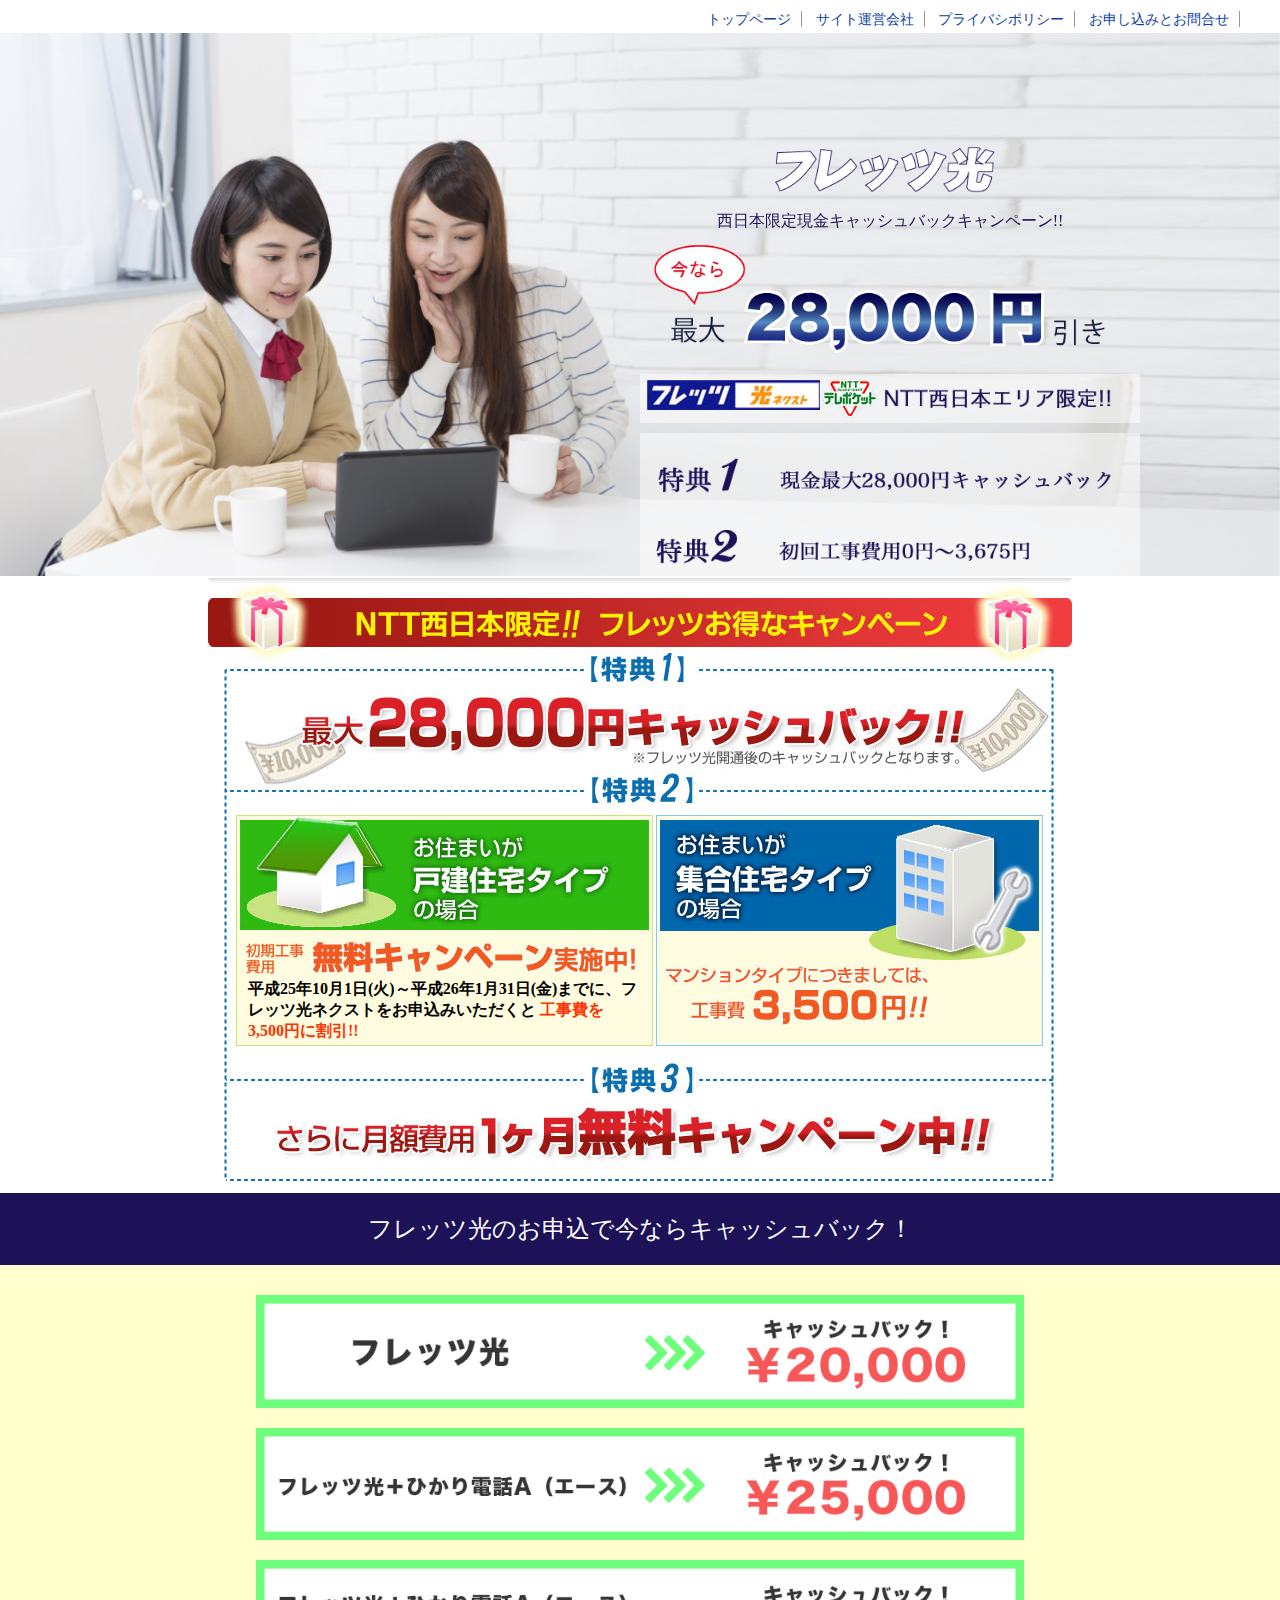
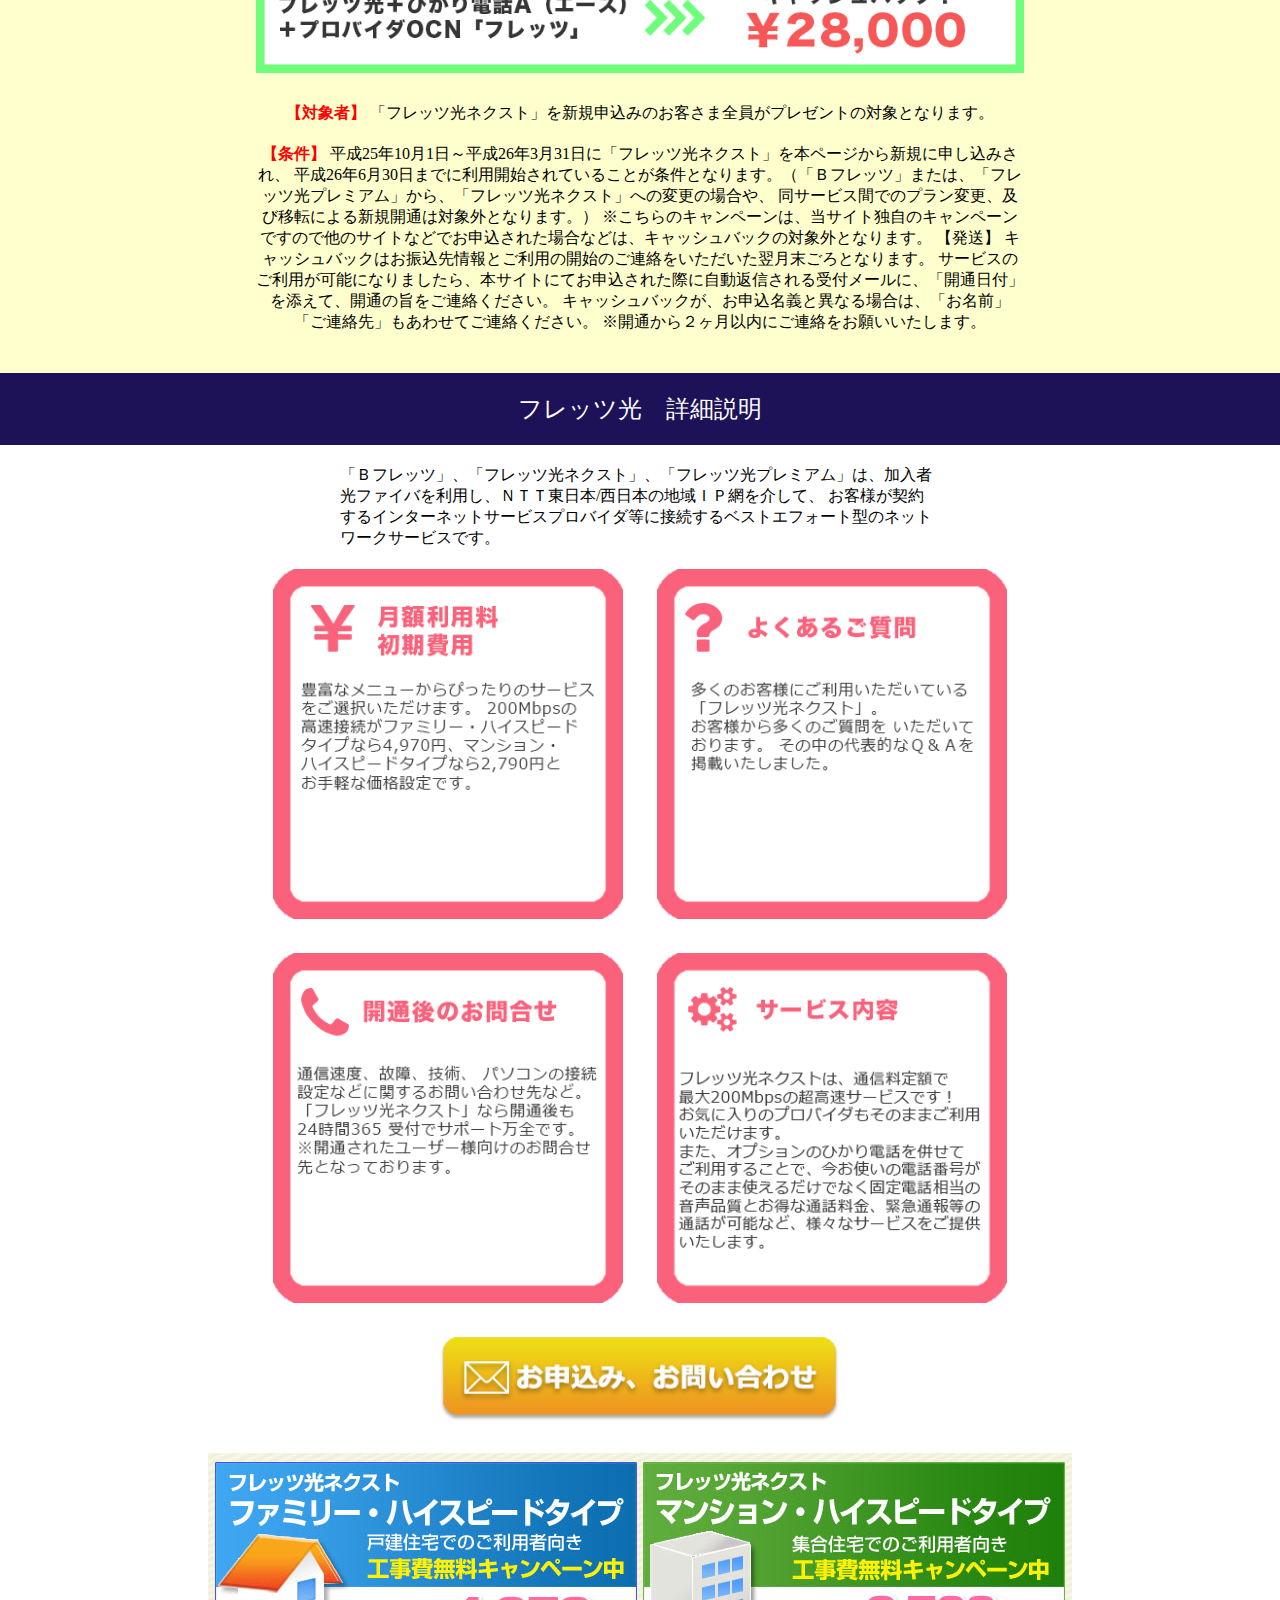
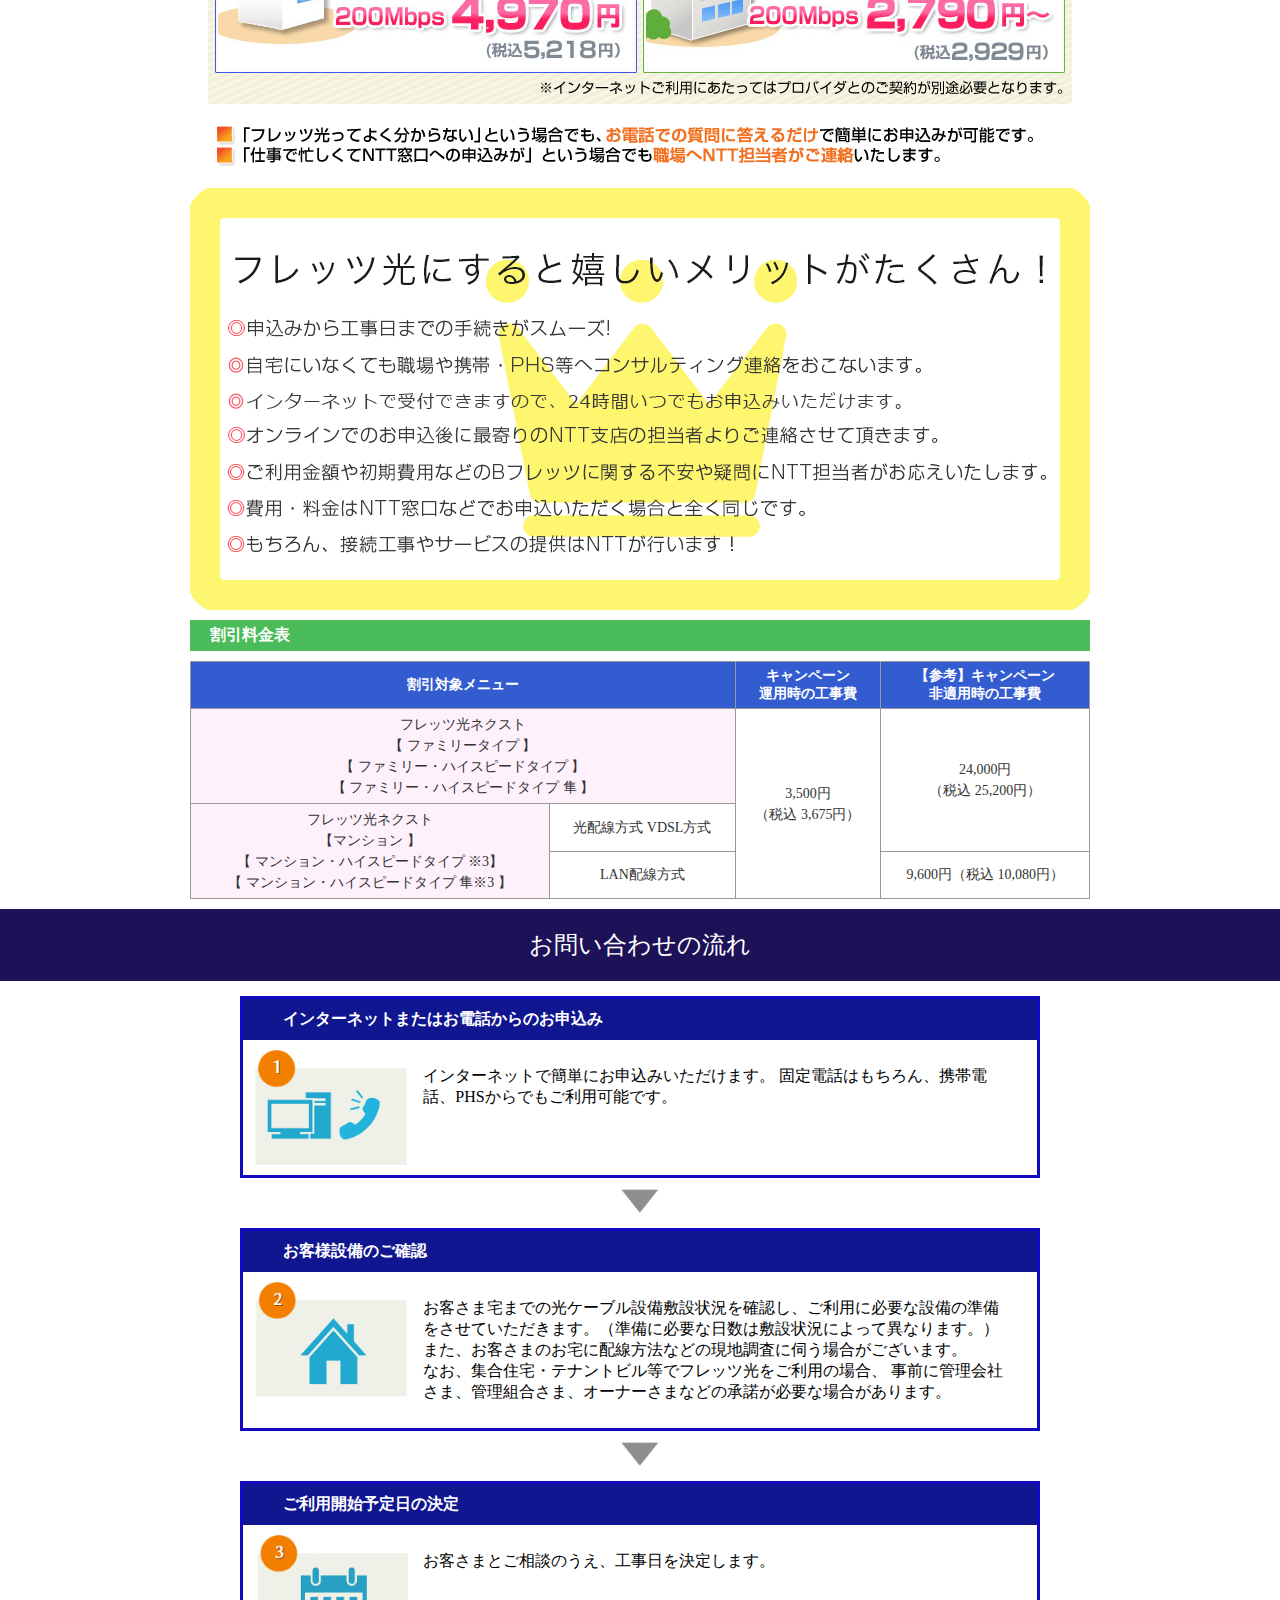
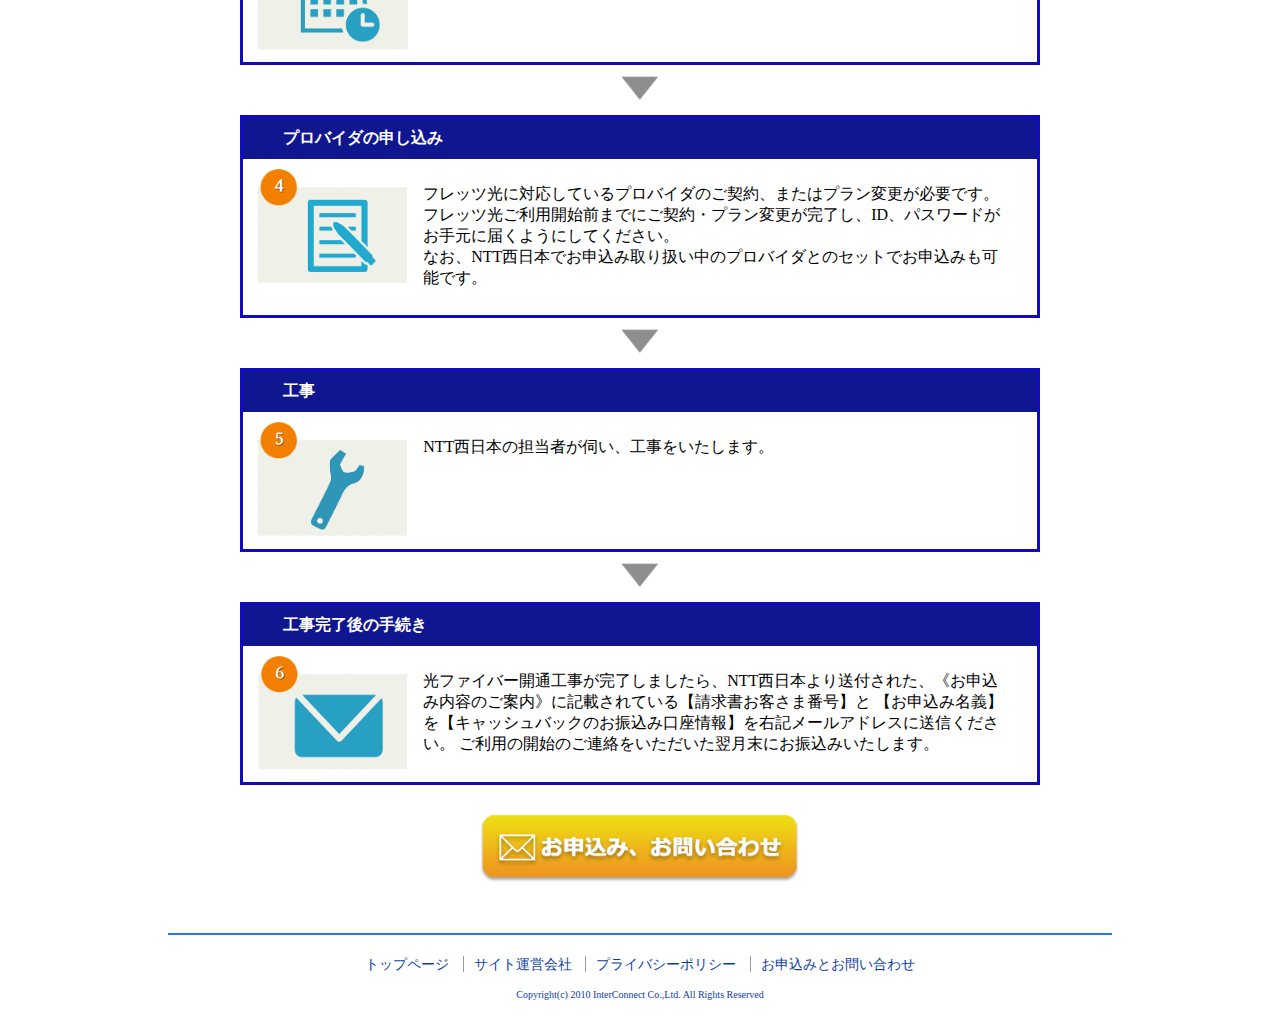
==== index.html @ 8a5704dd "noindex,nofollowに修正" ====
<!DOCTYPE html PUBLIC "-//W3C//DTD XHTML 1.0 Transitional//EN" "http://www.w3.org/TR/xhtml1/DTD/xhtml1-transitional.dtd">
<html xmlns="http://www.w3.org/1999/xhtml" lang="ja" xml:lang="ja">
<head>
<meta charset="utf-8">
<meta http-equiv="Content-Type" content="text/html; charset=shift_jis" />
<meta http-equiv="Content-Style-Type" content="text/css" />
<meta http-equiv="Content-Script-Type" content="text/javascript" />
<meta name="ROBOTS" content="noindex,nofollow" />
<link href="css/import.css" rel="stylesheet" type="text/css" />
<link href="css/index.css" rel="stylesheet" type="text/css" />
<link href="css/sub.css" rel="stylesheet" type="text/css" />
<link href="css/style.css" rel="stylesheet" type="text/css" />
<meta name="keywords" content="フレッツ光,ネクスト,キャッシュバック,ひかり,インターコネクト,インターネット,NTT" />
<meta name="description" content="フレッツ光、キャッシュバックキャンペーン!!ご相談はインターコネクトへ" />
<link rel="stylesheet" type="text/css" media="print" href="css/print.css" />
<link rel="stylesheet" href="js/vegas/vegas.min.css">
<title>フレッツ光　キャッシュバックキャンペーン/インターコネクト</title>
<script type="text/javascript" src="js/rollover.js"></script>
<script src="http://ajax.googleapis.com/ajax/libs/jquery/1.9.1/jquery.min.js"></script>
<script src="js/vegas/vegas.min.js"></script>
<script type="text/javascript">
$(function () {
    setTimeout('rect()'); //アニメーションを実行
});
function rect() {
    $('.cashback').animate({
        marginTop: '-=10px'
    }, 800).animate({
        marginTop: '+=10px'
    }, 800);
    setTimeout('rect()', 1600); //アニメーションを繰り返す間隔
}
$(function() {
    $('.top').vegas({
        slides: [
            { src: 'images/new/top.png' },
        { src: 'images/new/top03.png' },
        { src: 'images/new/top06.png' },
        { src: 'images/new/top04.png' }
        ]
    });
});
</script>
</head>
<body>
  <!--ヘッダー-->
  <div id="header">
    <div id="header_top">
      <ul>
        <li><a href="./">トップページ</a></li>
        <li><a href="company/index.html" target="_blank">サイト運営会社</a></li>
        <li><a href="privacy/index.html" target="_blank">プライバシポリシー</a></li>
        <li><a href="inquiry/index.html" target="_blank">お申し込みとお問合せ</a></li>
      </ul>
    </div>
  </div>
  <!--トップ-->
  <div class="top">
    <div class="topin">
      <div class="topright">
        <div class="box1">
          <img src="images/new/flets2.png" alt="フレッツ光" class="flets">
          <p class="toptext color1">西日本限定現金キャッシュバックキャンペーン!!</p>
          <div class="cashbackcover">
            <img src="images/new/28000yen.png" alt="今なら最大28,000円キャッシュバック" class="cashback">
          </div>
        </div>
        <div class="box2">
          <img src="images/new/fletshikari.png" alt="フレッツ光" class="fletshikari fl_l">
          <img src="images/new/telepockt.png" alt="テレポケット" class="telepocket fl_l">
          <div class="nishigentei">
            <img src="images/new/nishigentei.png" alt="NTT西日本エリア限定" class="nishigenteiin">
          </div>
        </div>
        <div class="clear"></div>

        <div class="box3">
          <div class="tokuten1">
            <img src="images/new/tokuten1.png" alt="特典１" class="tokutenimg1">
            <img src="images/new/tokuten1a.png" alt="今なら最大で28,000円キャッシュバック" class="toptextbox">
          </div>
          <div class="clear"></div>
          <div class="tokuten2">
            <img src="images/new/tokuten2.png" alt="特典２" class="tokutenimg2">
            <img src="images/new/tokuten2a.png" alt="初回工事費用0円～3,675円" class="toptextbox">
          </div>
          <div class="clear"></div>
          <div class="tokuten3">
            <img src="images/new/tokuten3.png" alt="特典３" class="tokutenimg3">
            <img src="images/new/tokuten3a.png" alt="月額費用１カ月無料" class="toptextbox">
          </div>
          <div class="clear"></div>
      </div>
    </div>
  </div>
</div>
<div class="content1">
  <div class="main_box">
  <img src="images/tokuten1.jpg" alt="最大28,000円キャッシュバック！！" class="tokuten01">
  <div class="tokuten02">
  <div class="tokuten03">
  <p>平成25年10月1日(火)～平成26年1月31日(金)までに、フレッツ光ネクストをお申込みいただくと<font color="#FF3300">
    工事費を3,500円に割引!!</font></p>
  </div></div>
  <img src="images/tokuten3.jpg" width="864" height="137" />
  </div>
</div>
<div class="content2">
  <div class="main2_midashi">
    <p class="midashitext">フレッツ光のお申込で今ならキャッシュバック！</p>
  </div>
  <div class="main_box2back">
    <div class="main_box2">
      <img src="images/cashback01.png" alt="フレッツ光 ＋ひかり電話A（エース）＋プロバイダ OCN「フレッツ」" class="hyou1">
      <img src="images/cashback02.png" alt="フレッツ光 ＋ひかり電話A（エース）" class="hyou2">
      <img src="images/cashback03.png" alt="フレッツ光）" class="hyou3">
      <p class="main_boxtext"><strong class="color3">【対象者】</strong> 「フレッツ光ネクスト」を新規申込みのお客さま全員がプレゼントの対象となります。</p>
      <p class="main_boxtext"><strong class="color3">【条件】</strong> 平成25年10月1日～平成26年3月31日に「フレッツ光ネクスト」を本ページから新規に申し込みされ、
        平成26年6月30日までに利用開始されていることが条件となります。（「Ｂフレッツ」または、「フレッツ光プレミアム」から、「フレッツ光ネクスト」への変更の場合や、
        同サービス間でのプラン変更、及び移転による新規開通は対象外となります。）
        ※こちらのキャンペーンは、当サイト独自のキャンペーンですので他のサイトなどでお申込された場合などは、キャッシュバックの対象外となります。
        【発送】 キャッシュバックはお振込先情報とご利用の開始のご連絡をいただいた翌月末ごろとなります。
        サービスのご利用が可能になりましたら、本サイトにてお申込された際に自動返信される受付メールに、「開通日付」を添えて、開通の旨をご連絡ください。
        キャッシュバックが、お申込名義と異なる場合は、「お名前」「ご連絡先」もあわせてご連絡ください。
        ※開通から２ヶ月以内にご連絡をお願いいたします。</p>
      </div>
  </div>
</div>
<div class="content3">
  <div class="main3_midashi">
    <p class="midashitext">フレッツ光　詳細説明</p>
  </div>
  <div class="main3_boxin">
  <p class="main_boxtext">「Ｂフレッツ」、「フレッツ光ネクスト」、「フレッツ光プレミアム」は、加入者光ファイバを利用し、ＮＴＴ東日本/西日本の地域ＩＰ網を介して、
     お客様が契約するインターネットサービスプロバイダ等に接続するベストエフォート型のネットワークサービスです。</p>
  <div class="syousaibox">
    <img src="images/syousai01.png" alt="月額料金" class="syousai01">
    <img src="images/syousai02.png" alt="よくあるご質問" class="syousai02">
    <img src="images/syousai03.png" alt="開通後のお問い合わせ"class="syousai03">
    <img src="images/syousai04.png" alt="サービス内容" class="syousai04">
  </div>
<!--
  <div class="main3_boxback">
    <div class="main3_box1">
      <img src="images/new/mark1.png" alt="サービス内容" class="mark1">
      <p class="main_boxtext2">
        「フレッツ光ネクスト」は、通信料定額で最大200Mbpsの超高速サービスです！
        お気に入りのプロバイダもそのまま、ご利用いただけます。 また、オプションの「ひかり電話」を併せてご利用することで、今お使いの電話番号がそのまま使えるだけでなく、
        固定電話相当の音声品質とお得な通話料金、緊急通報等の通話が可能など、様々なサービスをご提供いたします。
      </p>

    </div>
    <div class="main3_box2">
      <img src="images/new/mark2.png" alt="月額利用料／初期費用" class="mark2">
      <p class="main_boxtext2">
      	豊富なメニューから、ぴったりのサービスをご選択いただけます。
        200Mbpsの高速接続がファミリー・ハイスピードタイプなら4,970円、マンション・ハイスピードタイプなら2,790円とお手軽な価格設定です。
      </p>
    </div>
    <div class="clear"></div>
    <div class="main3_box3">
      <img src="images/new/mark3.png" alt="よくあるご質問" class="mark3">
      <p class="main_boxtext2">
        多くのお客様にご利用いただいている「フレッツ光ネクスト」。
        お客様から多くのご質問を いただいております。 その中の代表的なＱ＆Ａを掲載いたしました。
      </p>
    </div>
    <div class="main3_box4">
      <img src="images/new/mark4.png" alt="開通後のお問い合わせ" class="mark4">
      <p class="main_boxtext2">
      	通信速度、故障、技術、 パソコンの接続設定などに関するお問い合わせ先など。
        「フレッツ光ネクスト」なら開通後も24時間365 受付でサポート万全です。( ※開通されたユーザー様向けのお問合せ先となっております。)</p>
    </div>
    <div class="clear"></div>
  </div>
-->
    <div class="btn_box">
      <a href="inquiry/index.html"><img src="images/btn.png" alt="お申込み・お問い合わせ" /></a>
    </div>
    <div class="contents_a">
      <img src="images/campain.jpg" alt="簡単にお申込みが可能です" class="main3_box3img">
      <img src="images/moji.gif" alt="お電話での質問に答えるだけで簡単。職場へNTT担当者がご連絡いたします" class="main3_box3img">
    </div>
    <div class="meritto">
      <img src="images/new/merit.png" alt="メリット" class="merittoimg">
    </div>
    <table class="price">
      <h4>割引料金表</h4>
      <tr class="menu01">
        <th colspan="2" scope="col">割引対象メニュー</th>
        <th scope="col">キャンペーン<br>運用時の工事費</th>
        <th scope="col">【参考】キャンペーン<br>非適用時の工事費</th>
      </tr>
      <tr>
        <td colspan="2" class="menu02">
            フレッツ光ネクスト<br>
            【 ファミリータイプ 】<br>
            【 ファミリー・ハイスピードタイプ 】<br>
            【 ファミリー・ハイスピードタイプ 隼 】<br>
        </td>
        <td rowspan="3">3,500円<br>（税込 3,675円）</td>
        <td rowspan="2">24,000円<br>（税込 25,200円）</td>
      </tr>
      <tr>
        <td rowspan="2" class="menu03">
          フレッツ光ネクスト<br>
          【マンション 】<br>
          【 マンション・ハイスピードタイプ ※3】<br>
          【 マンション・ハイスピードタイプ 隼※3 】<br>
        </td>
        <td>
          光配線方式
          VDSL方式
        </td>
      <tr>
        <td>LAN配線方式</td>
        <td>9,600円（税込 10,080円）</td>
      </tr>
      </tr>
    </table>



  </div>
</div>
<div class="content4">
  <div class="main4_midashi">
    <p class="midashitext">お問い合わせの流れ</p>
  </div>
  <div class="main4_boxin">
    <div class="toiawase">
      <div class="toitop">
        <p>インターネットまたはお電話からのお申込み</p>
      </div>
      <div class="toibottom">
        <img src="images/new/toiawase1.png" alt="インターネットまたはお電話からのお申込み" class="toiimg">
        <div class="toibtmtxt">
          <p>インターネットで簡単にお申込みいただけます。
            固定電話はもちろん、携帯電話、PHSからでもご利用可能です。</p>
        </div>
      </div>
      <img src="images/new/sannkaku.png" alt="次のステップ" class="sannkaku">
    </div>
    <div class="toiawase">
      <div class="toitop">
        <p>お客様設備のご確認</p>
      </div>
      <div class="toibottom">
        <img src="images/new/toiawase2.png" alt="お客様設備のご確認" class="toiimg">
        <div class="toibtmtxt">
          <p>お客さま宅までの光ケーブル設備敷設状況を確認し、ご利用に必要な設備の準備をさせていただきます。（準備に必要な日数は敷設状況によって異なります。）
            また、お客さまのお宅に配線方法などの現地調査に伺う場合がございます。<br>
            なお、集合住宅・テナントビル等でフレッツ光をご利用の場合、
            事前に管理会社さま、管理組合さま、オーナーさまなどの承諾が必要な場合があります。</p>
        </div>
      </div>
      <img src="images/new/sannkaku.png" alt="次のステップ" class="sannkaku">
    </div>
    <div class="toiawase">
      <div class="toitop">
        <p>ご利用開始予定日の決定</p>
      </div>
      <div class="toibottom">
        <img src="images/new/toiawase3.png" alt="ご利用開始予定日の決定" class="toiimg">
        <div class="toibtmtxt">
          <p>お客さまとご相談のうえ、工事日を決定します。</p>
        </div>
      </div>
      <img src="images/new/sannkaku.png" alt="次のステップ" class="sannkaku">
    </div>
    <div class="toiawase">
      <div class="toitop">
        <p>プロバイダの申し込み</p>
      </div>
      <div class="toibottom">
        <img src="images/new/toiawase4.png" alt="プロバイダの申し込み" class="toiimg">
        <div class="toibtmtxt">
          <p>フレッツ光に対応しているプロバイダのご契約、またはプラン変更が必要です。
            フレッツ光ご利用開始前までにご契約・プラン変更が完了し、ID、パスワードがお手元に届くようにしてください。<br>
            なお、NTT西日本でお申込み取り扱い中のプロバイダとのセットでお申込みも可能です。</p>
        </div>
      </div>
      <img src="images/new/sannkaku.png" alt="次のステップ" class="sannkaku">
    </div>
    <div class="toiawase">
      <div class="toitop">
        <p>工事</p>
      </div>
      <div class="toibottom">
        <img src="images/new/toiawase5.png" alt="工事" class="toiimg">
        <div class="toibtmtxt">
          <p>NTT西日本の担当者が伺い、工事をいたします。</p>
        </div>
      </div>
      <img src="images/new/sannkaku.png" alt="次のステップ" class="sannkaku">
    </div>
    <div class="toiawase">
      <div class="toitop">
        <p>工事完了後の手続き</p>
      </div>
      <div class="toibottom">
        <img src="images/new/toiawase6.png" alt="工事完了後の手続き" class="toiimg">
        <div class="toibtmtxt">
          <p>光ファイバー開通工事が完了しましたら、NTT西日本より送付された、《お申込み内容のご案内》に記載されている【請求書お客さま番号】と
            【お申込み名義】を【キャッシュバックのお振込み口座情報】を右記メールアドレスに送信ください。
            ご利用の開始のご連絡をいただいた翌月末にお振込みいたします。</p>
        </div>
      </div>
      <div class="btn_box">
        <a href="inquiry/index.html"><img src="images/btn.png" alt="お申込み・お問い合わせ" /></a>
      </div>
    </div>
  </div>
</div>
<!--フッター-->
  <div id="footer">
    <ul>
      <li><a href="./">トップページ</a> </li>
      <li><a href="company/index.html">サイト運営会社</a> </li>
      <li><a href="privacy/index.html">プライバシーポリシー</a> </li>
      <li class="li_02"><a href="inquiry/index.html">お申込みとお問い合わせ</a> </li>
    </ul>
    <p>Copyright(c) 2010 InterConnect Co.,Ltd. All Rights Reserved</p>
  </div>


</body>
</html>
---- css/import.css ----
@charset "Shift_JIS";
/* CSS Document */
/* �e�b�r�r�ǂݎ�� */

/* --------------------
_base.css
-------------------- */

@import url("base.css");

/* --------------------
_common.css
-------------------- */

@import url("common.css");
---- css/sub.css ----
@charset "Shift_JIS";

/* index.html */
h1 {
    width:944px;
	height:174px;
    background-image: url(../images/header.jpg);
}
.inquiry_top {
	width:944px;
	height:174px;
	background-image: url(../images/header.jpg);
	background-repeat: no-repeat;
	margin-top: 8px;
}
#0222{
	width:944px;
	height:174px;
	background-repeat: no-repeat;
	background-image: url(../images/header2.jpg);
	float: left;
}

h3 {
	font-size:16px;
	background-color:#227DE3;
	color: #FFFFFF;
	padding-top: 5px;
	padding-bottom: 5px;
	font-weight: bold;
	padding-left: 20px;
	}
h4 {
	font-size:16px;
	background-color:#4abd5a;
	color: #FFFFFF;
	padding-top: 5px;
	padding-bottom: 5px;
	font-weight: bold;
	padding-left: 20px;
	margin-top: 30px;
  width:88%;
	margin:auto;
	}
h5 {
	padding-top: 3px;
	padding-bottom: 3px;
	margin-right: 48px;
	margin-left: 48px;
	}
.btn_box {
	  text-align: center;
	}
.btn_box img{
  	width:40%;
    margin-bottom: 30px;
    margin-top: 30px;
}

#contents_b {
	padding-left: 13px;
	padding-right: 12px;
	width: 849px;
	}
#contents_c {
	padding-left: 13px;
	padding-right: 13px;
	padding-bottom: 20px;
	margin-top: 20px;
	width: 848px;
	}
#contents_c p {
	font-size:14px;
	margin-top:15px;
	margin-bottom:20px;
	line-height: 150%;
	}
#contents p {
	font-size:14px;
	margin-top:15px;
	line-height: 150%;
	color: #333333;
	}
.moji {
	margin-left: 17px;
	margin-top: 20px;
	margin-bottom: 20px;
	}
.main_box {
	padding-left:5px;
	padding-right: 5px;
	width: 864px;
  margin-left: auto;
  margin-right: auto;
  margin-bottom: 10px;
	}
ol {
	font-size: 14px;
	font-weight: normal;
	padding-top: 10px;
	padding-left: 25px;
	list-style-type: decimal;
	line-height: 20px;
	color: #000000;
}
#contents_b h2 {
	font-size:20px;
	color: #227DE3;
	padding-top: 5px;
	padding-bottom: 5px;
	font-weight: bold;
	padding-left: 20px;
	margin-top: 30px;
	}
#_b table{
	margin-bottom:10px;
	width:100%;
	margin-top: 10px;
	border-top-width: 1px;
	border-right-width: 1px;
	border-bottom-width: 1px;
	border-left-width: 1px;
	border-top-style: solid;
	border-right-style: none;
	border-bottom-style: none;
	border-left-style: solid;
	border-top-color: #999999;
	border-right-color: #999999;
	border-bottom-color: #999999;
	border-left-color: #999999;
	font-size: 14px;
}
#contents_b th{
	padding:5px 8px;
	text-align:center;
	color:#FFFFFF;
	border-right-width: 1px;
	border-bottom-width: 1px;
	border-right-style: solid;
	border-bottom-style: solid;
	border-right-color: #999999;
	border-bottom-color: #999999;
	background-color: #66CCFF;

}
#contents_b th02{
	padding:5px 8px;
	text-align:center;
	color:#333;
	border-right-width: 1px;
	border-right-style: solid;
	border-right-color: #FF9999;
	background-color: #ffffff;

}

#contents_b .td02{
	text-align:left;
	color:#666666;
	border-right-width: 1px;
	border-right-style: solid;
	border-right-color: #999999;
	background-color: #FFFFCE;
	line-height:120%;
	border-bottom-width: 1px;
	border-bottom-style: solid;
	border-bottom-color: #999999;
	font-weight: bold;
	padding-top: 5px;
	padding-right: 8px;
	padding-bottom: 5px;
	padding-left: 15px;
}
#contents_b .td03{
	padding:5px 8px;
	text-align:center;
	color:#333;
	border-right-width: 1px;
	border-right-style: solid;
	border-right-color: #999999;
	background-color: #E1E1E1;
	line-height:150%;
	border-bottom-width: 1px;
	border-bottom-style: solid;
	border-bottom-color: #999999;
}
.contents_a {
	padding-right: 5px;
	padding-left: 5px;
}
.box01 {
	width: 944px;
	height: 125px;
	background-image: url(../images/200mbps.gif);
}
.box02 {
	float: left;
	width: 847px;
	}
.p_day {
	font-size:16px;
	color:#FFFFFF;
	font-weight:bold;
	text-align:right;
	margin-right: 55px;
	}

#contents table{
	margin-bottom:10px;
	width:100%;
	margin-top: 10px;
	border-top-width: 1px;
	border-right-width: 1px;
	border-bottom-width: 1px;
	border-left-width: 1px;
	border-top-style: solid;
	border-right-style: none;
	border-bottom-style: none;
	border-left-style: solid;
	border-top-color: #999999;
	border-right-color: #999999;
	border-bottom-color: #999999;
	border-left-color: #999999;
	font-size: 14px;
}
#contents th{
	padding:5px 8px;
	text-align:center;
	color:#FFFFFF;
	border-right-width: 1px;
	border-bottom-width: 1px;
	border-right-style: solid;
	border-bottom-style: solid;
	border-right-color: #999999;
	border-bottom-color: #999999;
	background-color: #227DE3;

}

#contents td{
	padding:5px 8px;
	text-align:center;
	color:#333;
	border-right-width: 1px;
	border-right-style: solid;
	border-right-color: #999999;
	background-color: #ffffff;
	line-height:150%;
	border-bottom-width: 1px;
	border-bottom-style: solid;
	border-bottom-color: #999999;
}

#contents .td02{
	text-align:left;
	color:#666666;
	border-right-width: 1px;
	border-right-style: solid;
	border-right-color: #999999;
	background-color: #FFFFCE;
	line-height:120%;
	border-bottom-width: 1px;
	border-bottom-style: solid;
	border-bottom-color: #999999;
	padding-top: 5px;
	padding-right: 8px;
	padding-bottom: 5px;
	padding-left: 25px;
}
#contents .td03{
	text-align:center;
	color:#333;
	border-right-width: 1px;
	border-right-style: solid;
	border-right-color: #999999;
	background-color: #ffffff;
	line-height:150%;
	border-bottom-width: 1px;
	border-bottom-style: solid;
	border-bottom-color: #999999;
	padding-top: 10px;
	padding-right: 10px;
	padding-bottom: 10px;
	padding-left: 10px;
}
#contents .td04{
	text-align:justify;
	color:#333;
	border-right-width: 1px;
	border-right-style: solid;
	border-right-color: #999999;
	background-color: #ffffff;
	line-height:150%;
	border-bottom-width: 1px;
	border-bottom-style: solid;
	border-bottom-color: #999999;
	padding-top: 5px;
	padding-right: 8px;
	padding-bottom: 5px;
	padding-left: 60px;
}
.tokuten02 {
	width:100%;
	height:232px;
	background-image: url(../images/tokuten2.jpg);
	}
.tokuten03 {
	width:390px;
	padding-left: 40px;
	padding-top: 165px;
	font-size: 16px;
	font-weight: bold;
	color: #333333;
	}
.btn02 {
	width:224px;
	height:53px;
	background-image: url(../images/btn02_kage.gif);
	float: right;
	background-repeat: no-repeat;
	margin-top: 5px;
	padding-right: 50px;
	}
.tel_btn {
	float: right;
	height: 84px;
	width: 288px;
	padding-right: 50px;
	padding-top: 10px;
}
.mail_btn {
	float: right;
	width:293px;
	height:70px;
	margin-top:10px;
	margin-left:20px;
	background-image: url(../images/btn03_kage.gif);
	}

/* inquiry */
#inquiry h5 {
	padding-top: 3px;
	padding-bottom: 3px;
	margin-right: 48px;
	margin-left: 36px;
	}
#inquiry h3 {
	font-size:16px;
	background-color:#227DE3;
	color: #FFFFFF;
	padding-top: 5px;
	padding-bottom: 5px;
	font-weight: bold;
	padding-left: 20px;
	text-align: center;
	}
#inquiry02 h3 {
	font-size:16px;
	background-color:#227DE3;
	color: #FFFFFF;
	padding-top: 5px;
	padding-bottom: 5px;
	font-weight: bold;
	text-align: center;
	}
#inquiry {
	width: 734px;
	padding-top: 20px;
	font-size: 14px;
	line-height: 150%;
	margin-right: 104px;
	margin-left: 104px;
}
#inquiry02 {
	width: 734px;
	padding-top: 20px;
	font-size: 14px;
	line-height: 150%;
	margin-right: 104px;
	margin-left: 104px;
	text-align: center;
}
.inquiry_box01 {
	margin-top: 10px;
	font-size: 14px;
	width: 666px;
	padding-left: 34px;
	padding-right: 34px;
	text-align: left;
}
.inquiry_box02 {
	padding-left: 244px;
	height: 30px;
	width: 178px;
	padding-right: 244px;
}
.inquiry_box03 {
	margin-top: 10px;
	font-size: 14px;
	width: 650px;
	padding-left: 50px;
	padding-right: 34px;
	text-align: left;
}

#inquiry table {
	width:666px;
	margin-bottom: 20px;
	padding-bottom: 20px;
	border: 1px double #ccc;
}
#inquiry th {
	width: 25%;
	text-align: left;
	background-color: #eee;
	font-size: 13px;
	padding-left: 10px;
	padding-top: 5px;
	padding-bottom: 5px;
	border-top-width: 1px;
	border-right-width: 1px;
	border-top-style: double;
	border-right-style: double;
	border-bottom-style: none;
	border-left-style: none;
	border-top-color: #ccc;
	border-right-color: #ccc;
}
#inquiry td {
	background-color:#FFFFFF;
	padding-left: 10px;
	padding-right: 10px;
	padding-top: 5px;
	padding-bottom: 5px;
	border-top-width: 1px;
	border-top-style: double;
	border-right-style: none;
	border-bottom-style: none;
	border-left-style: none;
	border-top-color: #ccc;
	border-bottom-color: #ccc;
}
#inquiry .td02 {
	background-color:#FFFFFF;
	padding-left: 10px;
	padding-right: 10px;
	padding-top: 5px;
	padding-bottom: 5px;
	border-top-style: none;
	border-right-style: none;
	border-bottom-style: none;
	border-left-style: none;
}
.img_tel {
	float: right;
	height: 84px;
	width: 288px;
	margin-bottom: 20px;
	margin-left: 20px;
}
.inquiry_p {
	font-size: 80%;
}

#pagetop {
	text-align: center;
}
.p_02 {
	padding-top: 30px;
	text-align: center;
}
.p_03 {
	font-size: 75%;
	color:#CC3300;
	line-height: 150%;
	margin-top: 5px;
}
.p_04 {
	font-size: 75%;
	line-height: 150%;
	margin-bottom: 5px;
}
.p_05 {
	font-size: 75%;
	color:#CC3300;
	margin-top: 10px;
}
.p_06 {
    font-size:80%;
    margin-bottom:10px;
    line-height:130%;
}
/* company */
#company {
	width: 734px;
	padding-top: 20px;
	font-size: 14px;
	line-height: 150%;
	margin-right: 104px;
	margin-left: 104px;
}
.company_box01 {
	margin-top: 10px;
	font-size: 14px;
	width: 638px;
	padding-left: 48px;
	padding-right: 48px;
	text-align: left;
}
div#company table {
	margin-bottom: 20px;
	color: #333333;
	border-bottom: double 1px #ccc;
}
div#company th{
	width: 130px;
	border: double 1px #ccc;
	border-bottom: none;
	border-right: none;
	background-color: #E8E8E8;
	padding-top: 3px;
	padding-right: 0px;
	padding-bottom: 3px;
	padding-left: 10px;
}
div#company td {
	line-height: 150%;
	border: double 1px #ccc;
	border-bottom: none;
	padding-top: 5px;
	padding-right: 5px;
	padding-bottom: 5px;
	padding-left: 15px;
}
/* privacy */
#privacy {
	width: 734px;
	padding-top: 20px;
	font-size: 14px;
	line-height: 150%;
	margin-right: 104px;
	margin-left: 104px;
}
#privacy h4 {
	font-size:16px;
	background-color:#B4D55E;
	color: #FFFFFF;
	padding-top: 3px;
	padding-bottom: 3px;
	font-weight: bold;
	padding-left: 20px;
	margin-top: 30px;
	margin-bottom: 15px;
	}
.btn_a {
	width:260px;
	height:60px;
	float: right;
	padding-top: 17px;
	padding-right: 10px;
    }
---- css/style.css ----
body {

  font-family: "Hiragino Kaku Gothic ProN", "ヒラギノ角ゴ ProN W3", "Meiryo", "游ゴシック", "YuGothic", "ＭＳ Ｐゴシック", "Helvetica, Arial", "sans-serif";
  margin-right: auto;
  margin-left : auto;
  height:100%;
}


/* index.html */
.color1{
  color:#1d1158;
}
.color2{
  color:#ffffff;
}
.color3{
  color:red;
}
.fl_l{float:left;}
.clear{clear: both;}
.pt3{padding-top:3px;}
.pt10{padding-top:10px;}
.pt20{padding-top:20px;}
.mb10{margin-bottom:10px;}





.top{
  width:100%;
  background-repeat: no-repeat;
  background-position:-150pt 0pt;
  background-size: cover;
  padding-bottom:50px;
}
.topin{
  width:1000px;
  margin-left: auto;
  margin-right: auto;
}
.topright{
  width:50%;
  padding-top: 100px;
  margin-left: auto;
}
.box1{
  width:100%;
  margin-bottom: 20px;
}
.flets{
  width:50%;
  display:block;
  margin-left: auto;
  margin-right: auto;
}
.cashback{
  width:100%;
}
.cashbackcover{
  height:102px;
}
.toptext{
  font-size:100%;
  text-align: center;
  margin-top: 10px;
  margin-bottom: 20px;
}
.box2{
  background-color: rgba(255,255,255,0.5);
  overflow: hidden;
  padding:5px;
}
.nishigentei{
  float:left;
  width:50%;
  padding-top: 8px;
}
.nishigenteiin{
  width:100%;
}
.box3{
  background-color: rgba(255,255,255,0.5);
  margin-top: 2%;
  padding-bottom: 20px;
}
.tokuten1,.tokuten2,.tokuten3{
  padding-top: 20px;
  padding-left:10px;
  overflow: hidden;
}
.tokutenimg1,.tokutenimg2,.tokutenimg3{
  width:20%;
  float:left;
  margin-right: 10px;
}
.toptextbox{
  float:left;
  padding-top: 5px;
  width:75%;
}
.main2_midashi,.main3_midashi,.main4_midashi{
  width:100%;
  background-color: #1d1158;
  padding-top:20px;
  padding-bottom: 20px;
}
.midashitext{
  color:#ffffff;
  text-align: center;
  font-size: 150%;
}
.main_box2back{
  background-color: #ffffce;
  width:100%;
  padding-top: 20px;
  padding-bottom: 20px;
}
.main_box2{
  text-align: center;
}
.main_boxtext{
  width:60%;
  margin-left: auto;
  margin-right: auto;
  margin-bottom:20px;
  margin-top:20px;
}
.hyou1,.hyou2,.hyou3,.hyou4 img{
  width:60%;
  margin:10px;
  text-align: center;
}
.hyou3 img{
	margin-bottom:30px;
}
.syousaibox{
  text-align: center;
}
.syousai01{
  width: 35%;
  display: inline-block;
  margin-right: 30px;
  margin-bottom: 30px;
}
.syousai02{
  width: 35%;
  display: inline-block;
  margin-bottom: 30px;
}
.syousai03{
  width: 35%;
  display: inline-block;
  margin-right: 30px;
}
.syousai04{
  width: 35%;
  display: inline-block;

}
.main3_boxback{
  width:85%;
  padding:2%;
  margin-left: auto;
  margin-right: auto;
  background-image: url(../images/new/back_blue.png);
  background-repeat: repeat;
  overflow: hidden;
  border-radius: 20px;
  display:-webkit-box;
  display:-moz-box;
  display:-ms-box;
  display:-webkit-flexbox;
  display:-moz-flexbox;
  display:-ms-flexbox;
  display:-webkit-flex;
  display:-moz-flex;
  display:-ms-flex;
  display:flex;
  -webkit-box-lines:multiple;
  -moz-box-lines:multiple;
  -webkit-flex-wrap:wrap;
  -moz-flex-wrap:wrap;
  -ms-flex-wrap:wrap;
  flex-wrap:wrap;
}
.main3_box1,.main3_box2,.main3_box3,.main3_box4{
  float:left;
  width:44%;
  margin: 1%;
  padding:2%;
  background-color: #fff;
  border-radius: 20px;
}
.mark1,.mark2,.mark3,.mark4{
  width:70%;
  margin-bottom: 10px;
}
.main3_boxin,.main4_boxin{
  max-width:1000px;
  margin-left: auto;
  margin-right: auto;
}
.main3_box3img{
  display: block;
  margin-left: auto;
  margin-right: auto;
  margin-bottom: 20px;
}
.meritto{
  width: 100%;
  text-align:center;
  }
.merittoimg{
  width:90%;
  margin-bottom: 10px;
}
table{
  width:90%;
	margin:auto;
	margin-top: 10px;
  margin-bottom:10px;
	border-top-width: 1px;
	border-right-width: 1px;
	border-bottom-width: 1px;
	border-left-width: 1px;
	border-top-style: solid;
	border-right-style: solid;
	border-bottom-style: solid;
	border-left-style: solid;
	border-top-color: #999999;
	border-right-color: #999999;
	border-bottom-color: #999999;
	border-left-color: #999999;
	font-size: 14px;
  border-collapse: collapse;
}
.menu01 th{
  border: 1px;
  border-style: solid;
  border-color: #999999;
  padding:5px 8px;
	text-align:center;
	color:#FFFFFF;
	background-color: #345cd1;
}
td{
	padding:5px 8px;
	text-align:center;
	color:#333;
	background-color: #ffffff;
	line-height:150%;
	border-bottom-width: 1px;
	border-bottom-style: solid;
	border-bottom-color: #999999;
  border-left-width: 1px;
  border-left-style: solid;
	border-left-color: #999999;
}
.menu02{
  background-color: #fef1fc;
}
.menu03{
  background-color: #fef1fc;
}
.toiawase{
  margin-top: 15px;
  width:80%;
  margin-left: auto;
  margin-right: auto;
  margin-top: 15px;
  margin-bottom: 15px;
}
.toitop{
  border: 3px solid #110ac1;
  border-bottom: 0px;
  background-color: #101690;
  padding:10px;
  padding-left: 40px;
}
.toitop p{
  font:120%;
  font-weight: bolder;
  color:#fff
}
.toibottom{
  border: 3px solid #110ac1;
  border-top: 0px;
  overflow: hidden;
  padding:10px;
}
.toiimg{
  float:left;
  width:20%;
}
.toibtmtxt{
  float:left;
  width:75%;
  padding:2%;;
}
.sannkaku{
  width:5%;
  display: block;
  margin-left: auto;
  margin-right: auto;
  margin-top:10px;
}
---- css/print.css ----
@charset "Shift_JIS";
/* CSS Document */

@media print{ 

body{ zoom: 60%; /* for only IE6 style */}
---- js/vegas/vegas.min.css ----
.vegas-overlay,.vegas-slide,.vegas-slide-inner,.vegas-timer,.vegas-wrapper{position:absolute;top:0;left:0;bottom:0;right:0;overflow:hidden;border:none;padding:0;margin:0}.vegas-overlay{opacity:.5;background:url(overlays/02.png) center center}.vegas-timer{top:auto;bottom:0;height:2px}.vegas-timer-progress{width:0;height:100%;background:#fff;-webkit-transition:width ease-out;transition:width ease-out}.vegas-timer-running .vegas-timer-progress{width:100%}.vegas-slide,.vegas-slide-inner{margin:0;padding:0;background:center center no-repeat;-webkit-transform:translateZ(0);transform:translateZ(0)}body .vegas-container{overflow:hidden!important;position:relative}.vegas-video{min-width:100%;min-height:100%;width:auto;height:auto}body.vegas-container{overflow:auto;position:static;z-index:-2}body.vegas-container>.vegas-overlay,body.vegas-container>.vegas-slide,body.vegas-container>.vegas-timer{position:fixed;z-index:-1}:root body.vegas-container>.vegas-overlay,:root body.vegas-container>.vegas-slide,_::full-page-media,_:future{bottom:-76px}.vegas-transition-blur,.vegas-transition-blur2{opacity:0;-webkit-filter:blur(32px);filter:blur(32px)}.vegas-transition-blur-in,.vegas-transition-blur2-in{opacity:1;-webkit-filter:blur(0);filter:blur(0)}.vegas-transition-blur2-out{opacity:0}.vegas-transition-burn,.vegas-transition-burn2{opacity:0;-webkit-filter:contrast(1000%) saturate(1000%);filter:contrast(1000%) saturate(1000%)}.vegas-transition-burn-in,.vegas-transition-burn2-in{opacity:1;-webkit-filter:contrast(100%) saturate(100%);filter:contrast(100%) saturate(100%)}.vegas-transition-burn2-out{opacity:0;-webkit-filter:contrast(1000%) saturate(1000%);filter:contrast(1000%) saturate(1000%)}.vegas-transition-fade,.vegas-transition-fade2{opacity:0}.vegas-transition-fade-in,.vegas-transition-fade2-in{opacity:1}.vegas-transition-fade2-out{opacity:0}.vegas-transition-flash,.vegas-transition-flash2{opacity:0;-webkit-filter:brightness(25);filter:brightness(25)}.vegas-transition-flash-in,.vegas-transition-flash2-in{opacity:1;-webkit-filter:brightness(1);filter:brightness(1)}.vegas-transition-flash2-out{opacity:0;-webkit-filter:brightness(25);filter:brightness(25)}.vegas-transition-negative,.vegas-transition-negative2{opacity:0;-webkit-filter:invert(100%);filter:invert(100%)}.vegas-transition-negative-in,.vegas-transition-negative2-in{opacity:1;-webkit-filter:invert(0);filter:invert(0)}.vegas-transition-negative2-out{opacity:0;-webkit-filter:invert(100%);filter:invert(100%)}.vegas-transition-slideDown,.vegas-transition-slideDown2{-webkit-transform:translateY(-100%);transform:translateY(-100%)}.vegas-transition-slideDown-in,.vegas-transition-slideDown2-in{-webkit-transform:translateY(0);transform:translateY(0)}.vegas-transition-slideDown2-out{-webkit-transform:translateY(100%);transform:translateY(100%)}.vegas-transition-slideLeft,.vegas-transition-slideLeft2{-webkit-transform:translateX(100%);transform:translateX(100%)}.vegas-transition-slideLeft-in,.vegas-transition-slideLeft2-in{-webkit-transform:translateX(0);transform:translateX(0)}.vegas-transition-slideLeft2-out,.vegas-transition-slideRight,.vegas-transition-slideRight2{-webkit-transform:translateX(-100%);transform:translateX(-100%)}.vegas-transition-slideRight-in,.vegas-transition-slideRight2-in{-webkit-transform:translateX(0);transform:translateX(0)}.vegas-transition-slideRight2-out{-webkit-transform:translateX(100%);transform:translateX(100%)}.vegas-transition-slideUp,.vegas-transition-slideUp2{-webkit-transform:translateY(100%);transform:translateY(100%)}.vegas-transition-slideUp-in,.vegas-transition-slideUp2-in{-webkit-transform:translateY(0);transform:translateY(0)}.vegas-transition-slideUp2-out{-webkit-transform:translateY(-100%);transform:translateY(-100%)}.vegas-transition-swirlLeft,.vegas-transition-swirlLeft2{-webkit-transform:scale(2) rotate(35deg);transform:scale(2) rotate(35deg);opacity:0}.vegas-transition-swirlLeft-in,.vegas-transition-swirlLeft2-in{-webkit-transform:scale(1) rotate(0);transform:scale(1) rotate(0);opacity:1}.vegas-transition-swirlLeft2-out,.vegas-transition-swirlRight,.vegas-transition-swirlRight2{-webkit-transform:scale(2) rotate(-35deg);transform:scale(2) rotate(-35deg);opacity:0}.vegas-transition-swirlRight-in,.vegas-transition-swirlRight2-in{-webkit-transform:scale(1) rotate(0);transform:scale(1) rotate(0);opacity:1}.vegas-transition-swirlRight2-out{-webkit-transform:scale(2) rotate(35deg);transform:scale(2) rotate(35deg);opacity:0}.vegas-transition-zoomIn,.vegas-transition-zoomIn2{-webkit-transform:scale(0);transform:scale(0);opacity:0}.vegas-transition-zoomIn-in,.vegas-transition-zoomIn2-in{-webkit-transform:scale(1);transform:scale(1);opacity:1}.vegas-transition-zoomIn2-out,.vegas-transition-zoomOut,.vegas-transition-zoomOut2{-webkit-transform:scale(2);transform:scale(2);opacity:0}.vegas-transition-zoomOut-in,.vegas-transition-zoomOut2-in{-webkit-transform:scale(1);transform:scale(1);opacity:1}.vegas-transition-zoomOut2-out{-webkit-transform:scale(0);transform:scale(0);opacity:0}.vegas-animation-kenburns{-webkit-animation:kenburns ease-out;animation:kenburns ease-out}@-webkit-keyframes kenburns{0%{-webkit-transform:scale(1.5);transform:scale(1.5)}100%{-webkit-transform:scale(1);transform:scale(1)}}@keyframes kenburns{0%{-webkit-transform:scale(1.5);transform:scale(1.5)}100%{-webkit-transform:scale(1);transform:scale(1)}}.vegas-animation-kenburnsDownLeft{-webkit-animation:kenburnsDownLeft ease-out;animation:kenburnsDownLeft ease-out}@-webkit-keyframes kenburnsDownLeft{0%{-webkit-transform:scale(1.5) translate(10%,-10%);transform:scale(1.5) translate(10%,-10%)}100%{-webkit-transform:scale(1) translate(0,0);transform:scale(1) translate(0,0)}}@keyframes kenburnsDownLeft{0%{-webkit-transform:scale(1.5) translate(10%,-10%);transform:scale(1.5) translate(10%,-10%)}100%{-webkit-transform:scale(1) translate(0,0);transform:scale(1) translate(0,0)}}.vegas-animation-kenburnsDownRight{-webkit-animation:kenburnsDownRight ease-out;animation:kenburnsDownRight ease-out}@-webkit-keyframes kenburnsDownRight{0%{-webkit-transform:scale(1.5) translate(-10%,-10%);transform:scale(1.5) translate(-10%,-10%)}100%{-webkit-transform:scale(1) translate(0,0);transform:scale(1) translate(0,0)}}@keyframes kenburnsDownRight{0%{-webkit-transform:scale(1.5) translate(-10%,-10%);transform:scale(1.5) translate(-10%,-10%)}100%{-webkit-transform:scale(1) translate(0,0);transform:scale(1) translate(0,0)}}.vegas-animation-kenburnsDown{-webkit-animation:kenburnsDown ease-out;animation:kenburnsDown ease-out}@-webkit-keyframes kenburnsDown{0%{-webkit-transform:scale(1.5) translate(0,-10%);transform:scale(1.5) translate(0,-10%)}100%{-webkit-transform:scale(1) translate(0,0);transform:scale(1) translate(0,0)}}@keyframes kenburnsDown{0%{-webkit-transform:scale(1.5) translate(0,-10%);transform:scale(1.5) translate(0,-10%)}100%{-webkit-transform:scale(1) translate(0,0);transform:scale(1) translate(0,0)}}.vegas-animation-kenburnsLeft{-webkit-animation:kenburnsLeft ease-out;animation:kenburnsLeft ease-out}@-webkit-keyframes kenburnsLeft{0%{-webkit-transform:scale(1.5) translate(10%,0);transform:scale(1.5) translate(10%,0)}100%{-webkit-transform:scale(1) translate(0,0);transform:scale(1) translate(0,0)}}@keyframes kenburnsLeft{0%{-webkit-transform:scale(1.5) translate(10%,0);transform:scale(1.5) translate(10%,0)}100%{-webkit-transform:scale(1) translate(0,0);transform:scale(1) translate(0,0)}}.vegas-animation-kenburnsRight{-webkit-animation:kenburnsRight ease-out;animation:kenburnsRight ease-out}@-webkit-keyframes kenburnsRight{0%{-webkit-transform:scale(1.5) translate(-10%,0);transform:scale(1.5) translate(-10%,0)}100%{-webkit-transform:scale(1) translate(0,0);transform:scale(1) translate(0,0)}}@keyframes kenburnsRight{0%{-webkit-transform:scale(1.5) translate(-10%,0);transform:scale(1.5) translate(-10%,0)}100%{-webkit-transform:scale(1) translate(0,0);transform:scale(1) translate(0,0)}}.vegas-animation-kenburnsUpLeft{-webkit-animation:kenburnsUpLeft ease-out;animation:kenburnsUpLeft ease-out}@-webkit-keyframes kenburnsUpLeft{0%{-webkit-transform:scale(1.5) translate(10%,10%);transform:scale(1.5) translate(10%,10%)}100%{-webkit-transform:scale(1) translate(0,0);transform:scale(1) translate(0,0)}}@keyframes kenburnsUpLeft{0%{-webkit-transform:scale(1.5) translate(10%,10%);transform:scale(1.5) translate(10%,10%)}100%{-webkit-transform:scale(1) translate(0,0);transform:scale(1) translate(0,0)}}.vegas-animation-kenburnsUpRight{-webkit-animation:kenburnsUpRight ease-out;animation:kenburnsUpRight ease-out}@-webkit-keyframes kenburnsUpRight{0%{-webkit-transform:scale(1.5) translate(-10%,10%);transform:scale(1.5) translate(-10%,10%)}100%{-webkit-transform:scale(1) translate(0,0);transform:scale(1) translate(0,0)}}@keyframes kenburnsUpRight{0%{-webkit-transform:scale(1.5) translate(-10%,10%);transform:scale(1.5) translate(-10%,10%)}100%{-webkit-transform:scale(1) translate(0,0);transform:scale(1) translate(0,0)}}.vegas-animation-kenburnsUp{-webkit-animation:kenburnsUp ease-out;animation:kenburnsUp ease-out}@-webkit-keyframes kenburnsUp{0%{-webkit-transform:scale(1.5) translate(0,10%);transform:scale(1.5) translate(0,10%)}100%{-webkit-transform:scale(1) translate(0,0);transform:scale(1) translate(0,0)}}@keyframes kenburnsUp{0%{-webkit-transform:scale(1.5) translate(0,10%);transform:scale(1.5) translate(0,10%)}100%{-webkit-transform:scale(1) translate(0,0);transform:scale(1) translate(0,0)}}
/*# sourceMappingURL=vegas.min.css.map */
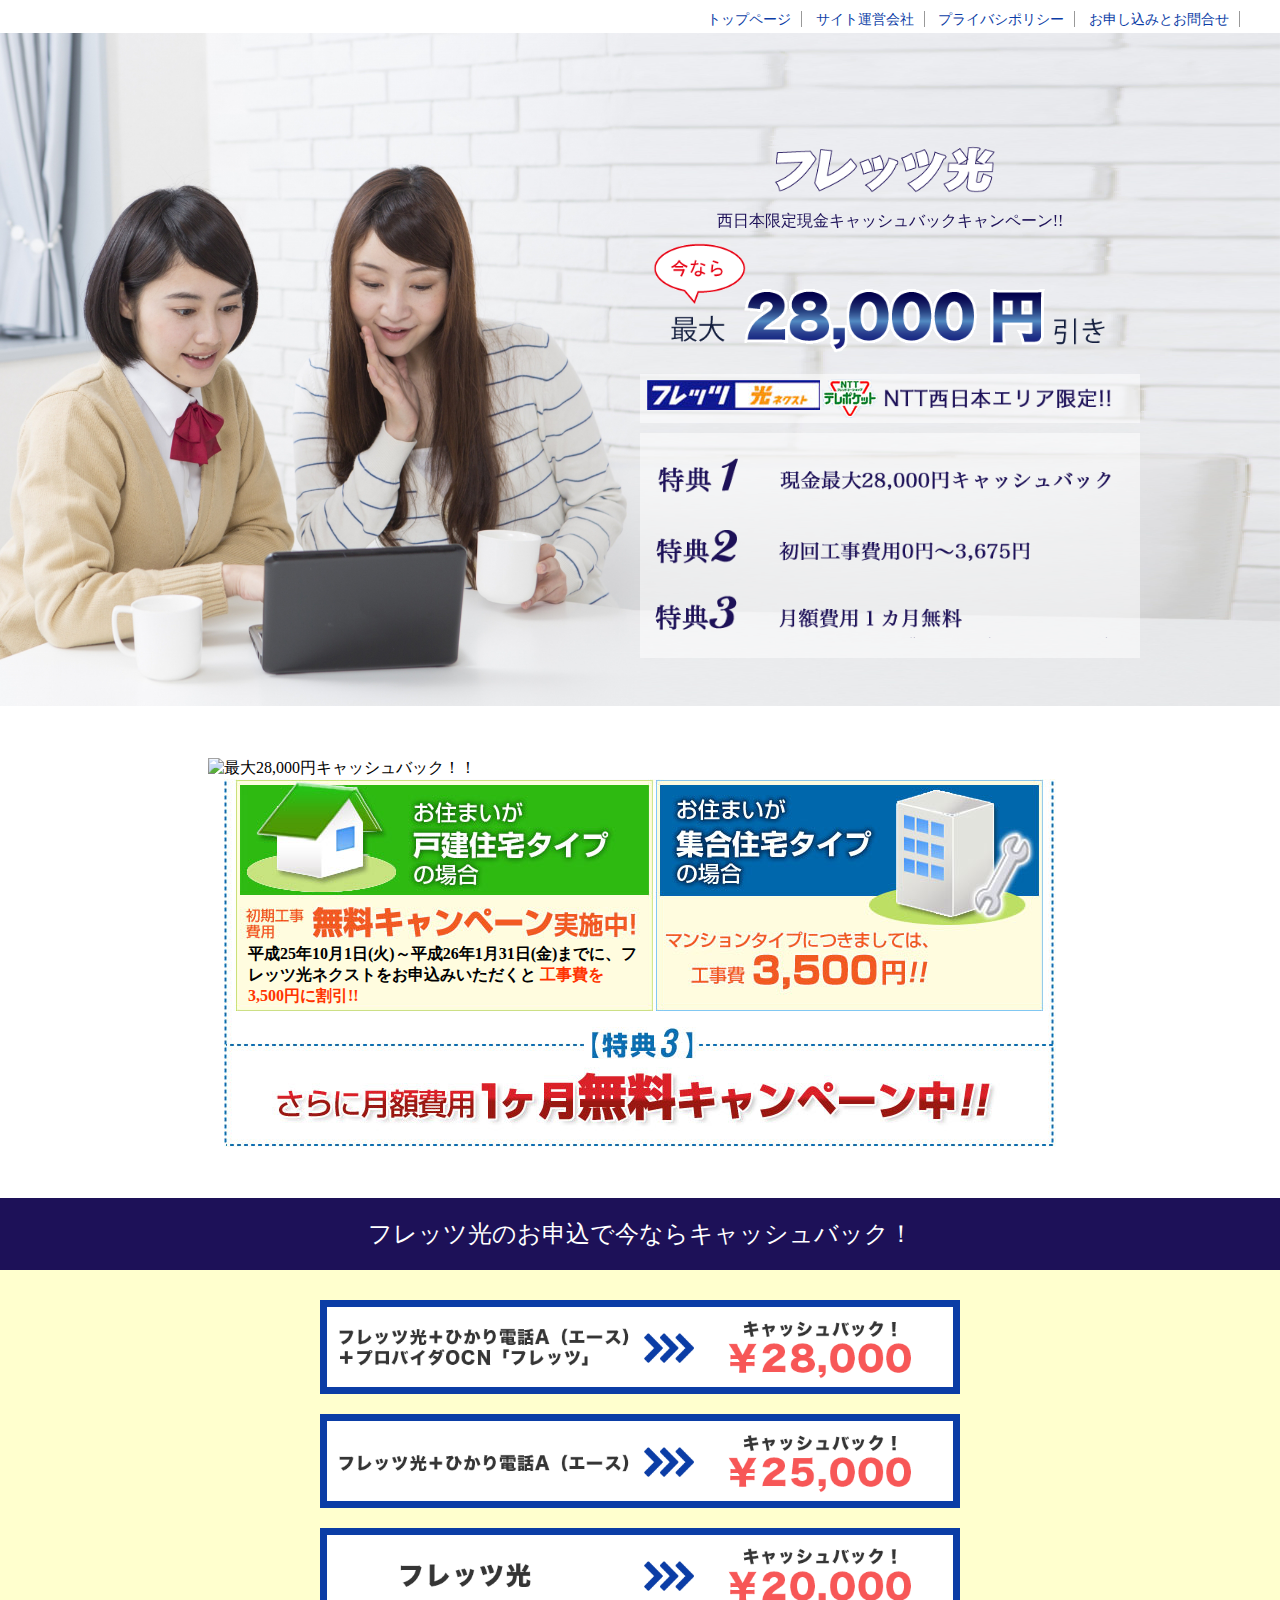
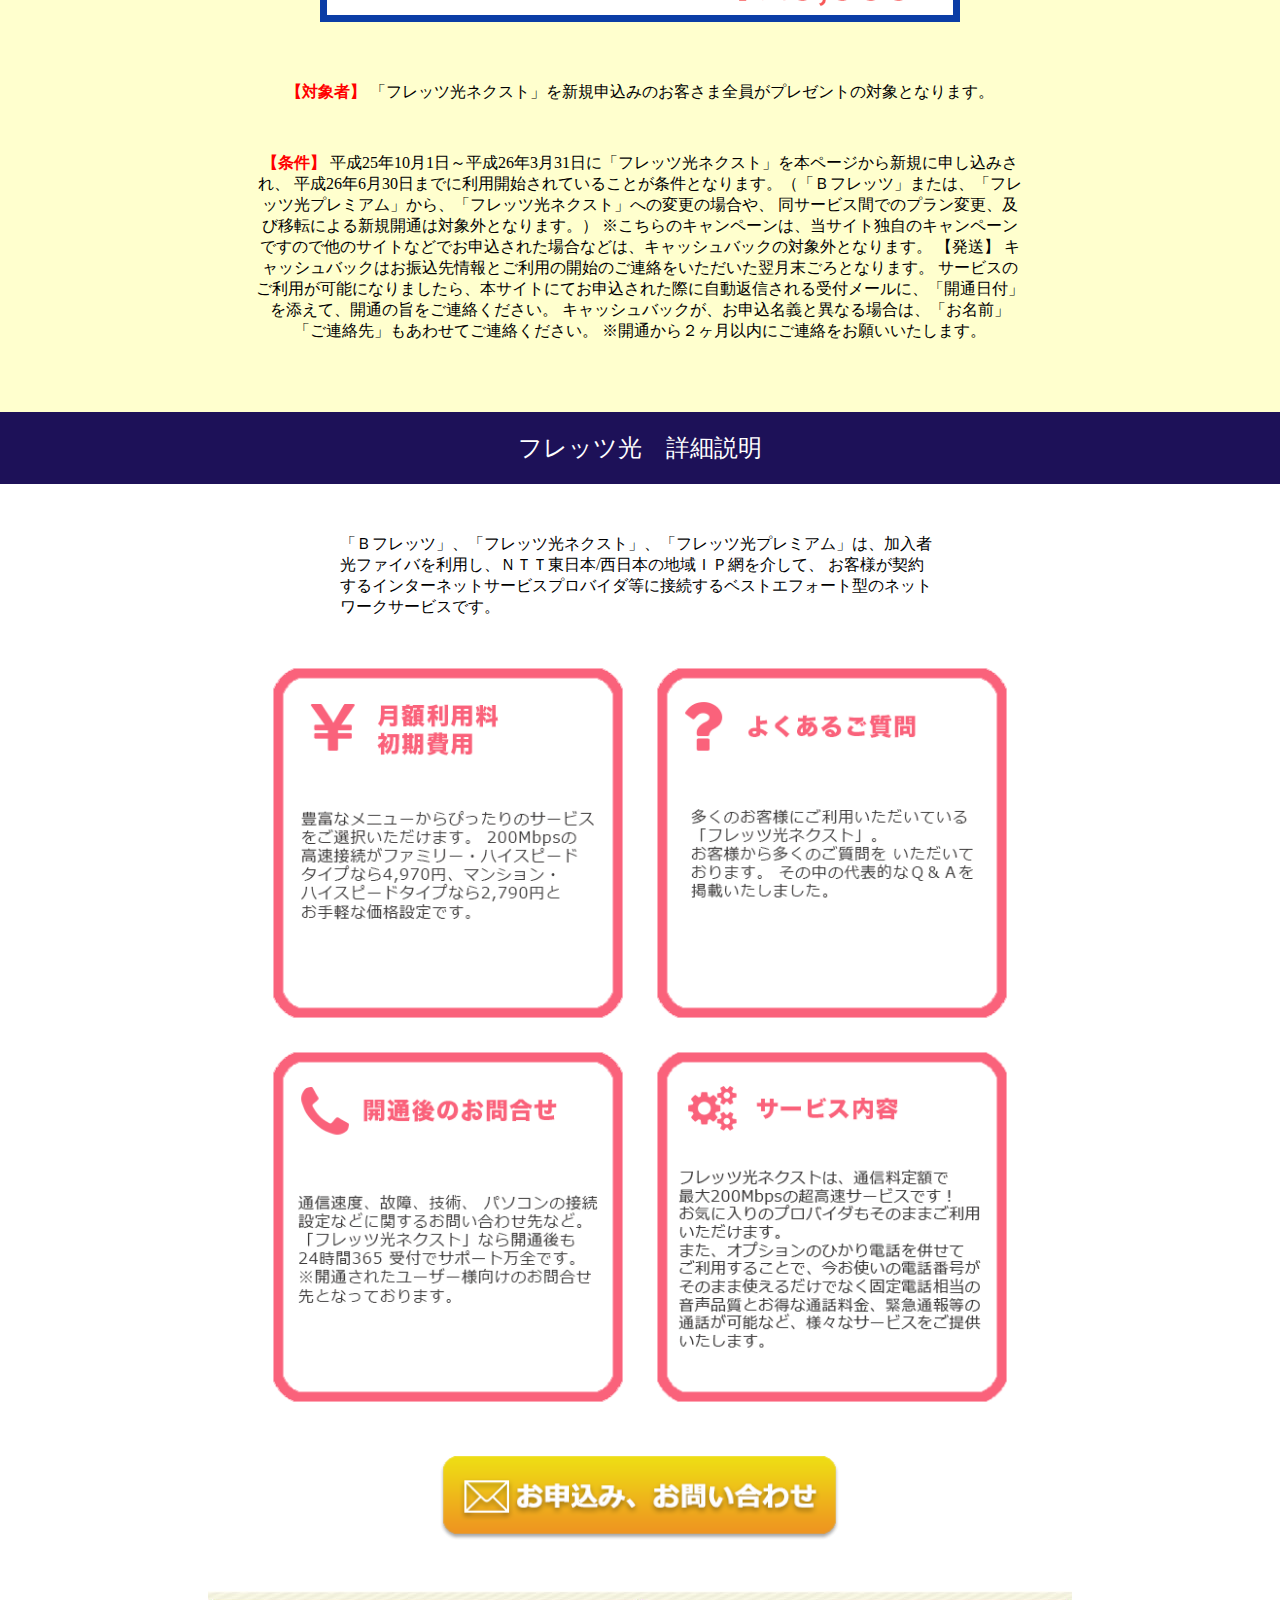
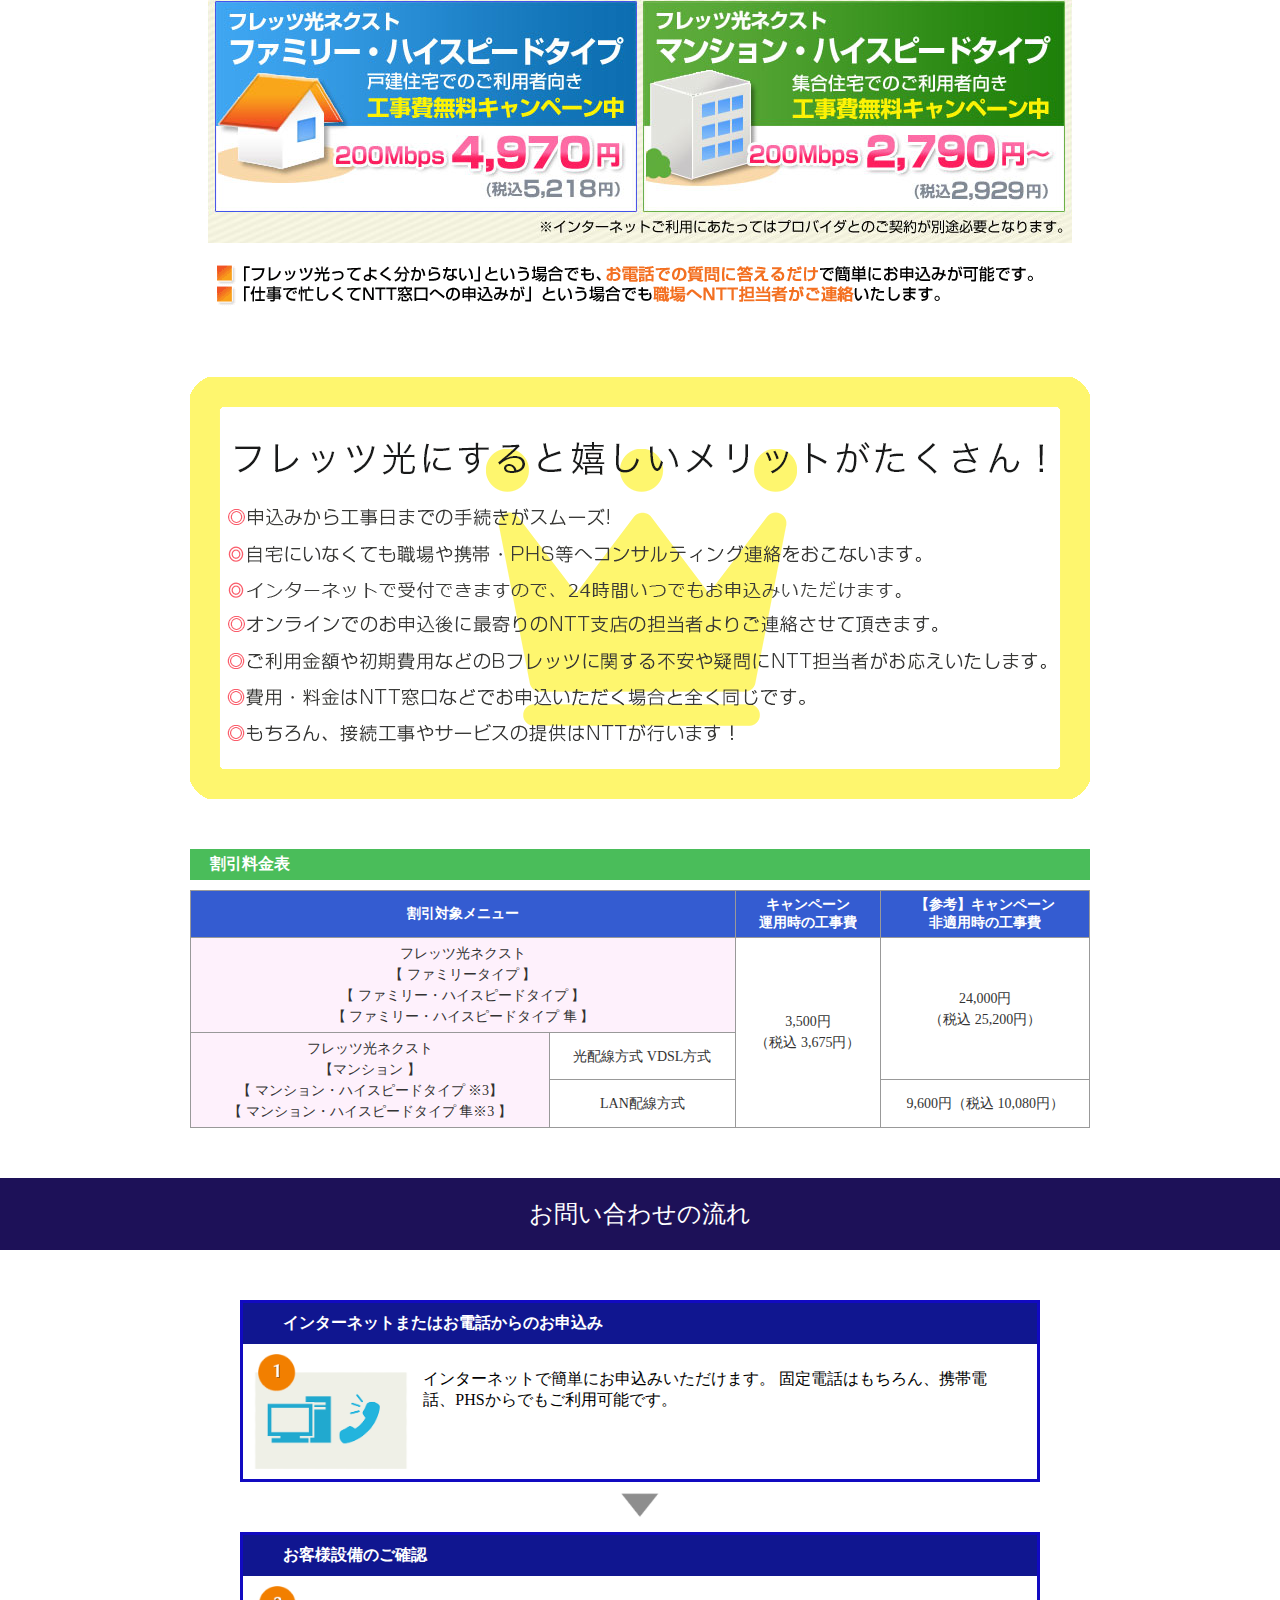
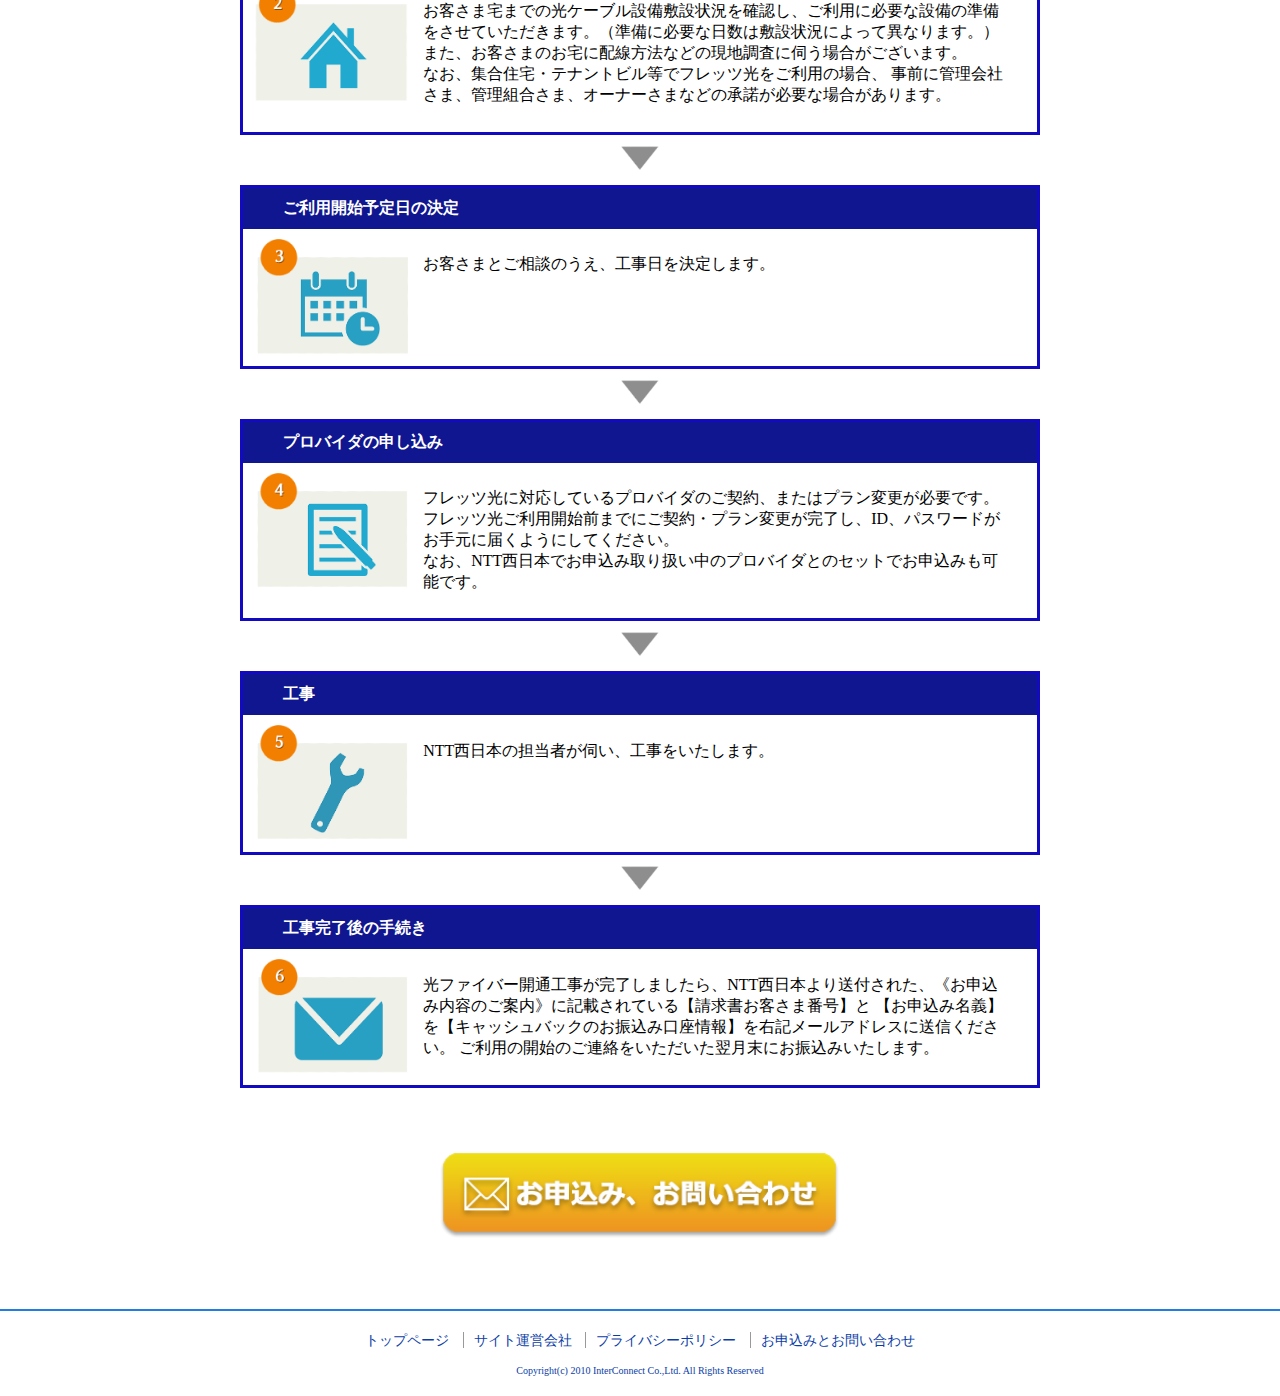
==== commit 70efcbf5: "161031修正分" ====
--- a/index.html
+++ b/index.html
@@ -96,7 +96,7 @@
 </div>
 <div class="content1">
   <div class="main_box">
-  <img src="images/tokuten1.jpg" alt="最大28,000円キャッシュバック！！" class="tokuten01">
+  <img src="images/tokuten2.png" alt="最大28,000円キャッシュバック！！" class="tokuten01">
   <div class="tokuten02">
   <div class="tokuten03">
   <p>平成25年10月1日(火)～平成26年1月31日(金)までに、フレッツ光ネクストをお申込みいただくと<font color="#FF3300">
@@ -113,7 +113,7 @@
     <div class="main_box2">
       <img src="images/cashback01.png" alt="フレッツ光 ＋ひかり電話A（エース）＋プロバイダ OCN「フレッツ」" class="hyou1">
       <img src="images/cashback02.png" alt="フレッツ光 ＋ひかり電話A（エース）" class="hyou2">
-      <img src="images/cashback03.png" alt="フレッツ光）" class="hyou3">
+      <img src="images/cashback03.png" alt="フレッツ光" class="hyou3">
       <p class="main_boxtext"><strong class="color3">【対象者】</strong> 「フレッツ光ネクスト」を新規申込みのお客さま全員がプレゼントの対象となります。</p>
       <p class="main_boxtext"><strong class="color3">【条件】</strong> 平成25年10月1日～平成26年3月31日に「フレッツ光ネクスト」を本ページから新規に申し込みされ、
         平成26年6月30日までに利用開始されていることが条件となります。（「Ｂフレッツ」または、「フレッツ光プレミアム」から、「フレッツ光ネクスト」への変更の場合や、
@@ -139,41 +139,6 @@
     <img src="images/syousai03.png" alt="開通後のお問い合わせ"class="syousai03">
     <img src="images/syousai04.png" alt="サービス内容" class="syousai04">
   </div>
-<!--
-  <div class="main3_boxback">
-    <div class="main3_box1">
-      <img src="images/new/mark1.png" alt="サービス内容" class="mark1">
-      <p class="main_boxtext2">
-        「フレッツ光ネクスト」は、通信料定額で最大200Mbpsの超高速サービスです！
-        お気に入りのプロバイダもそのまま、ご利用いただけます。 また、オプションの「ひかり電話」を併せてご利用することで、今お使いの電話番号がそのまま使えるだけでなく、
-        固定電話相当の音声品質とお得な通話料金、緊急通報等の通話が可能など、様々なサービスをご提供いたします。
-      </p>
-
-    </div>
-    <div class="main3_box2">
-      <img src="images/new/mark2.png" alt="月額利用料／初期費用" class="mark2">
-      <p class="main_boxtext2">
-      	豊富なメニューから、ぴったりのサービスをご選択いただけます。
-        200Mbpsの高速接続がファミリー・ハイスピードタイプなら4,970円、マンション・ハイスピードタイプなら2,790円とお手軽な価格設定です。
-      </p>
-    </div>
-    <div class="clear"></div>
-    <div class="main3_box3">
-      <img src="images/new/mark3.png" alt="よくあるご質問" class="mark3">
-      <p class="main_boxtext2">
-        多くのお客様にご利用いただいている「フレッツ光ネクスト」。
-        お客様から多くのご質問を いただいております。 その中の代表的なＱ＆Ａを掲載いたしました。
-      </p>
-    </div>
-    <div class="main3_box4">
-      <img src="images/new/mark4.png" alt="開通後のお問い合わせ" class="mark4">
-      <p class="main_boxtext2">
-      	通信速度、故障、技術、 パソコンの接続設定などに関するお問い合わせ先など。
-        「フレッツ光ネクスト」なら開通後も24時間365 受付でサポート万全です。( ※開通されたユーザー様向けのお問合せ先となっております。)</p>
-    </div>
-    <div class="clear"></div>
-  </div>
--->
     <div class="btn_box">
       <a href="inquiry/index.html"><img src="images/btn.png" alt="お申込み・お問い合わせ" /></a>
     </div>
@@ -306,9 +271,9 @@
             ご利用の開始のご連絡をいただいた翌月末にお振込みいたします。</p>
         </div>
       </div>
-      <div class="btn_box">
-        <a href="inquiry/index.html"><img src="images/btn.png" alt="お申込み・お問い合わせ" /></a>
-      </div>
+    </div>
+    <div class="btn_box">
+      <a href="inquiry/index.html"><img src="images/btn.png" alt="お申込み・お問い合わせ" /></a>
     </div>
   </div>
 </div>
--- a/css/sub.css
+++ b/css/sub.css
@@ -53,8 +53,8 @@
 	}
 .btn_box img{
   	width:40%;
-    margin-bottom: 30px;
-    margin-top: 30px;
+    margin-bottom: 50px;
+    margin-top: 50px;
 }
 
 #contents_b {
@@ -92,7 +92,8 @@
 	width: 864px;
   margin-left: auto;
   margin-right: auto;
-  margin-bottom: 10px;
+  margin-bottom: 50px;
+  margin-top: 50px;
 	}
 ol {
 	font-size: 14px;
--- a/css/style.css
+++ b/css/style.css
@@ -124,11 +124,11 @@
   width:60%;
   margin-left: auto;
   margin-right: auto;
-  margin-bottom:20px;
-  margin-top:20px;
+  margin-bottom:50px;
+  margin-top:50px;
 }
 .hyou1,.hyou2,.hyou3,.hyou4 img{
-  width:60%;
+  width:50%;
   margin:10px;
   text-align: center;
 }
@@ -201,6 +201,7 @@
   max-width:1000px;
   margin-left: auto;
   margin-right: auto;
+  margin-top:50px;
 }
 .main3_box3img{
   display: block;
@@ -214,13 +215,14 @@
   }
 .merittoimg{
   width:90%;
-  margin-bottom: 10px;
+  margin-bottom: 50px;
+  margin-top: 50px;
 }
 table{
   width:90%;
 	margin:auto;
 	margin-top: 10px;
-  margin-bottom:10px;
+  margin-bottom:50px;
 	border-top-width: 1px;
 	border-right-width: 1px;
 	border-bottom-width: 1px;
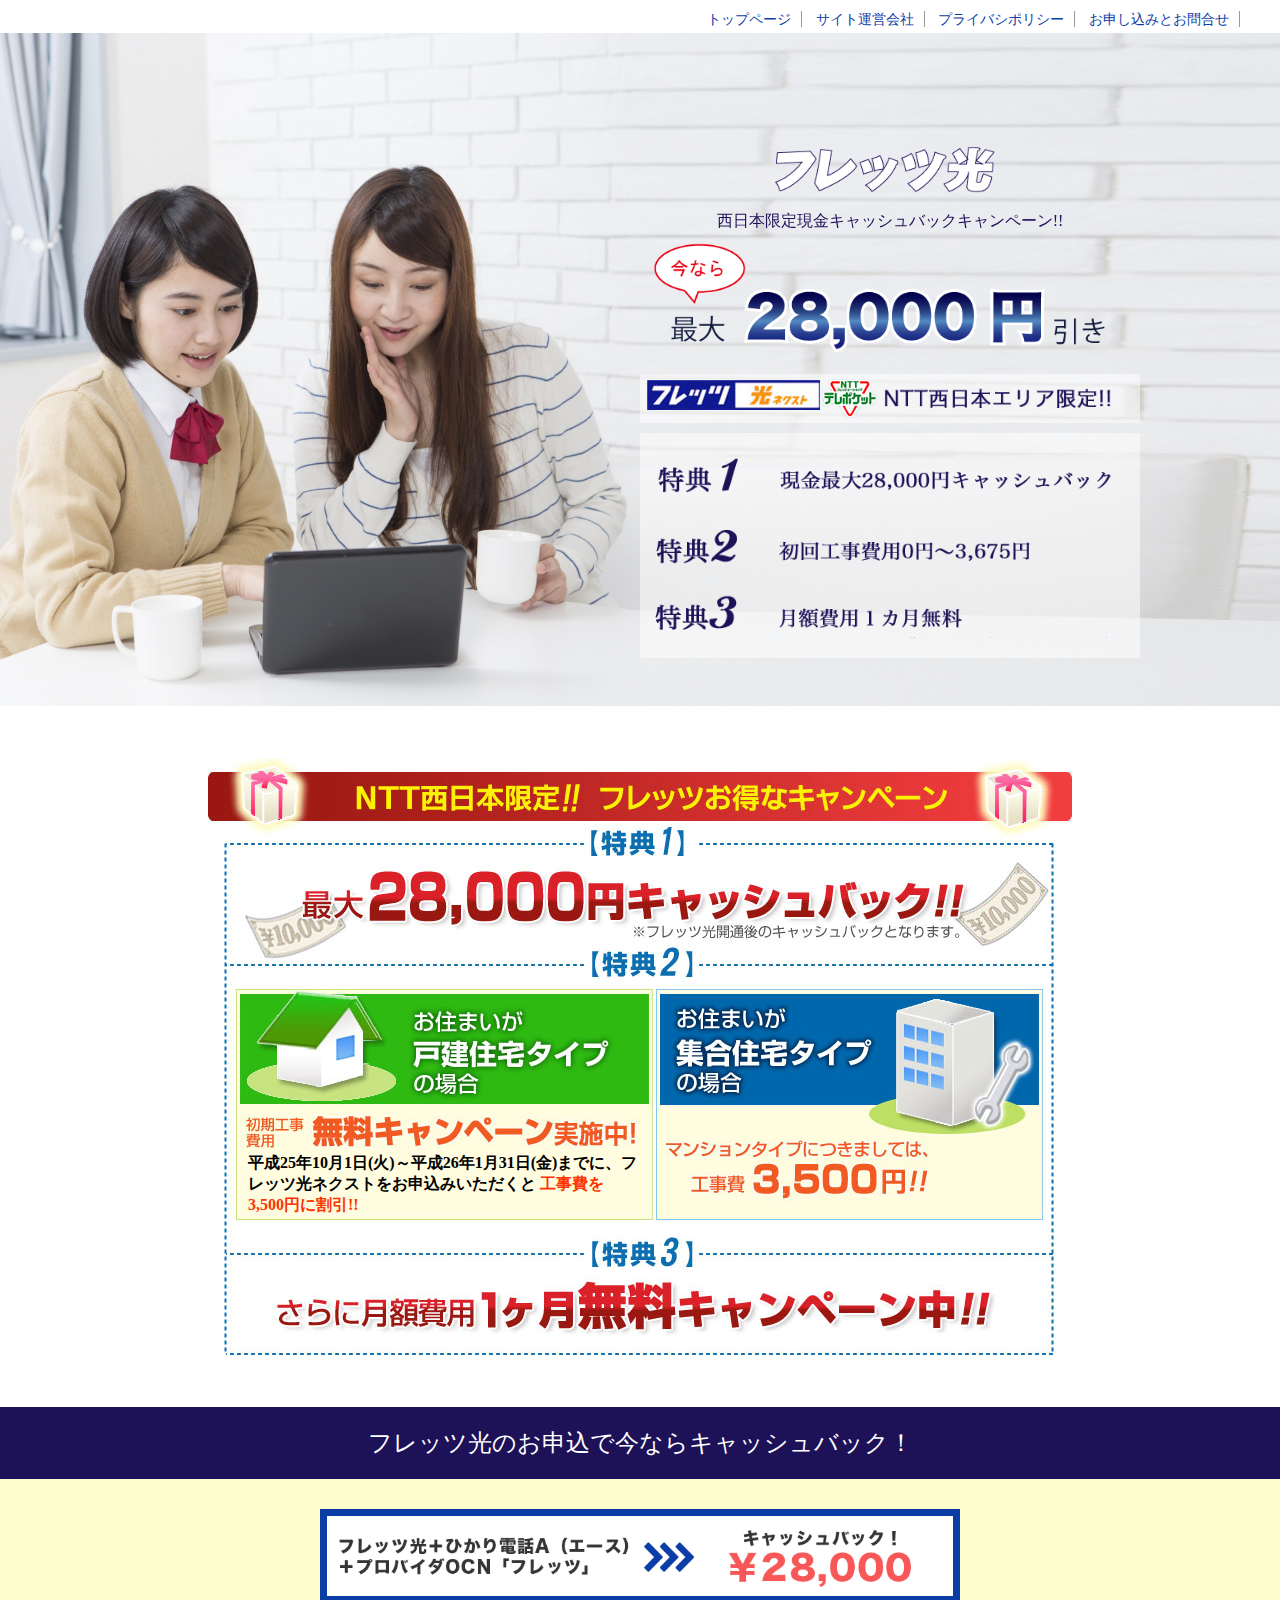
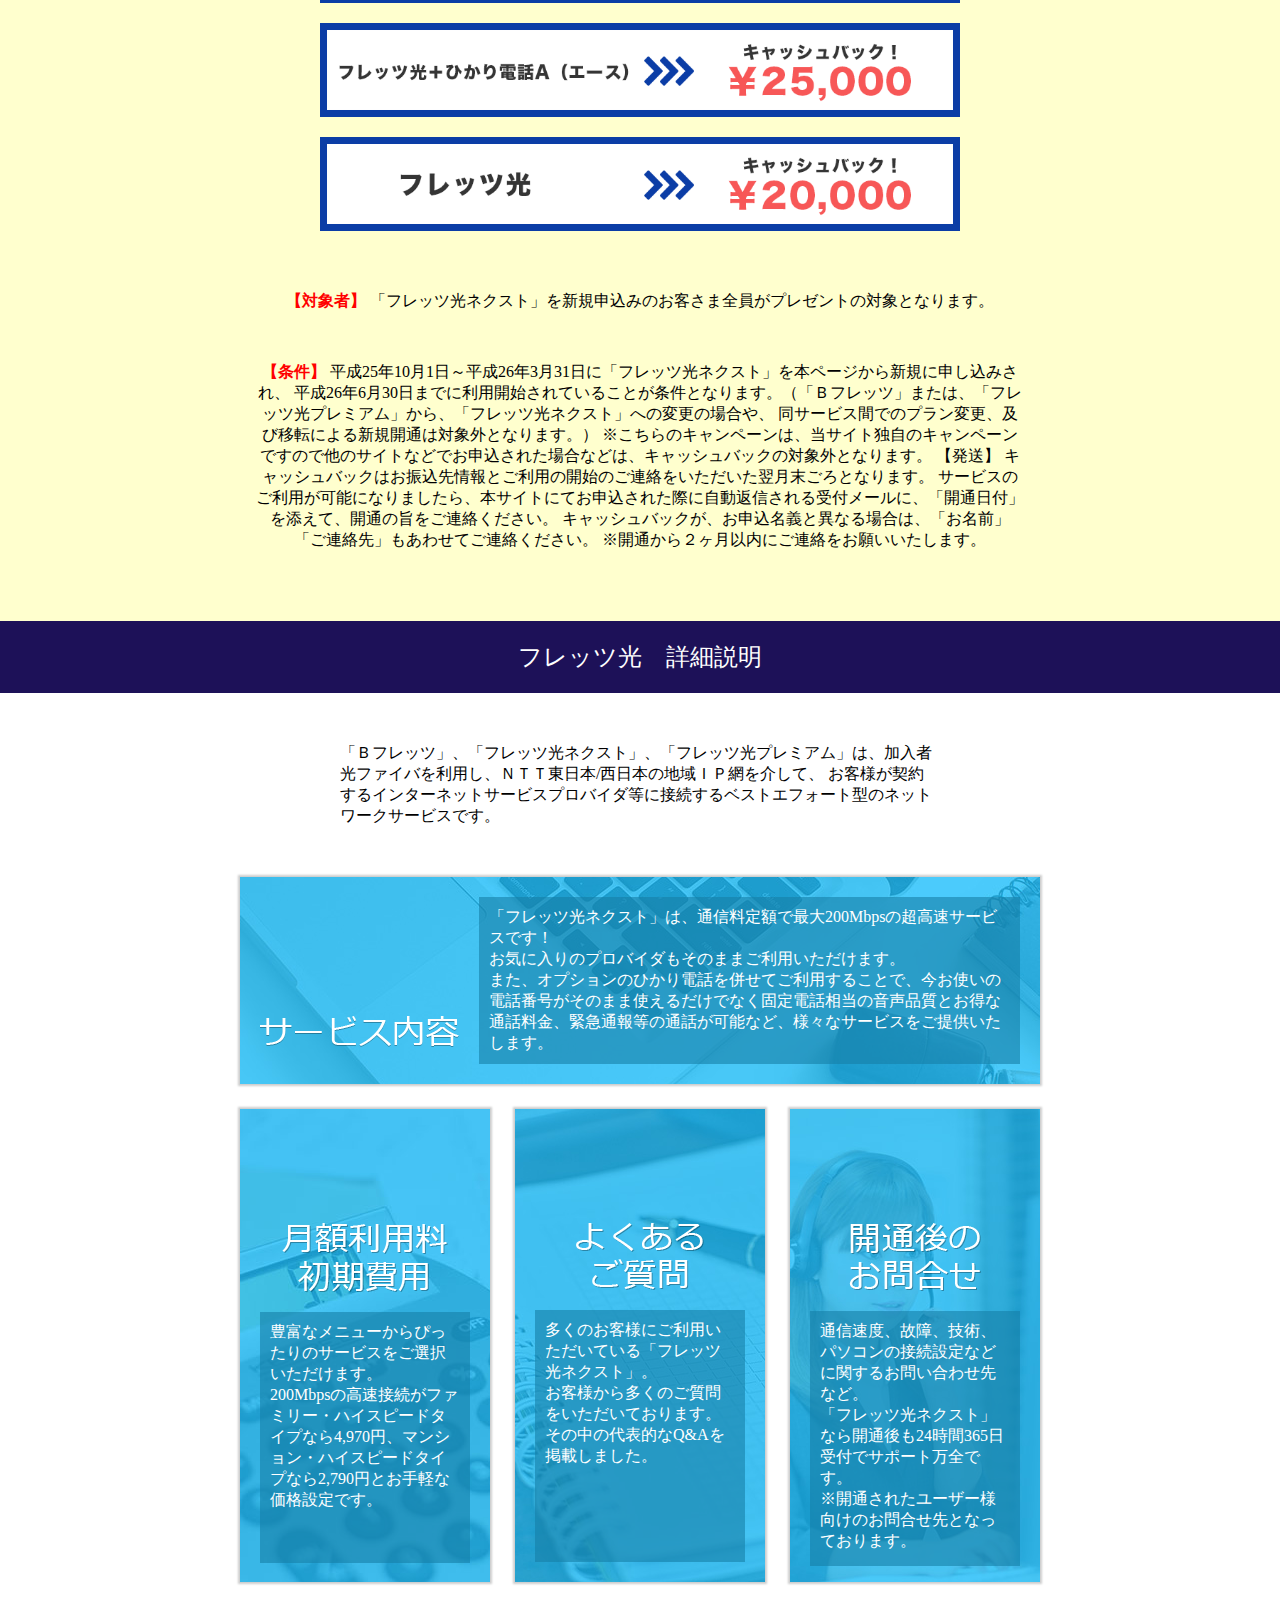
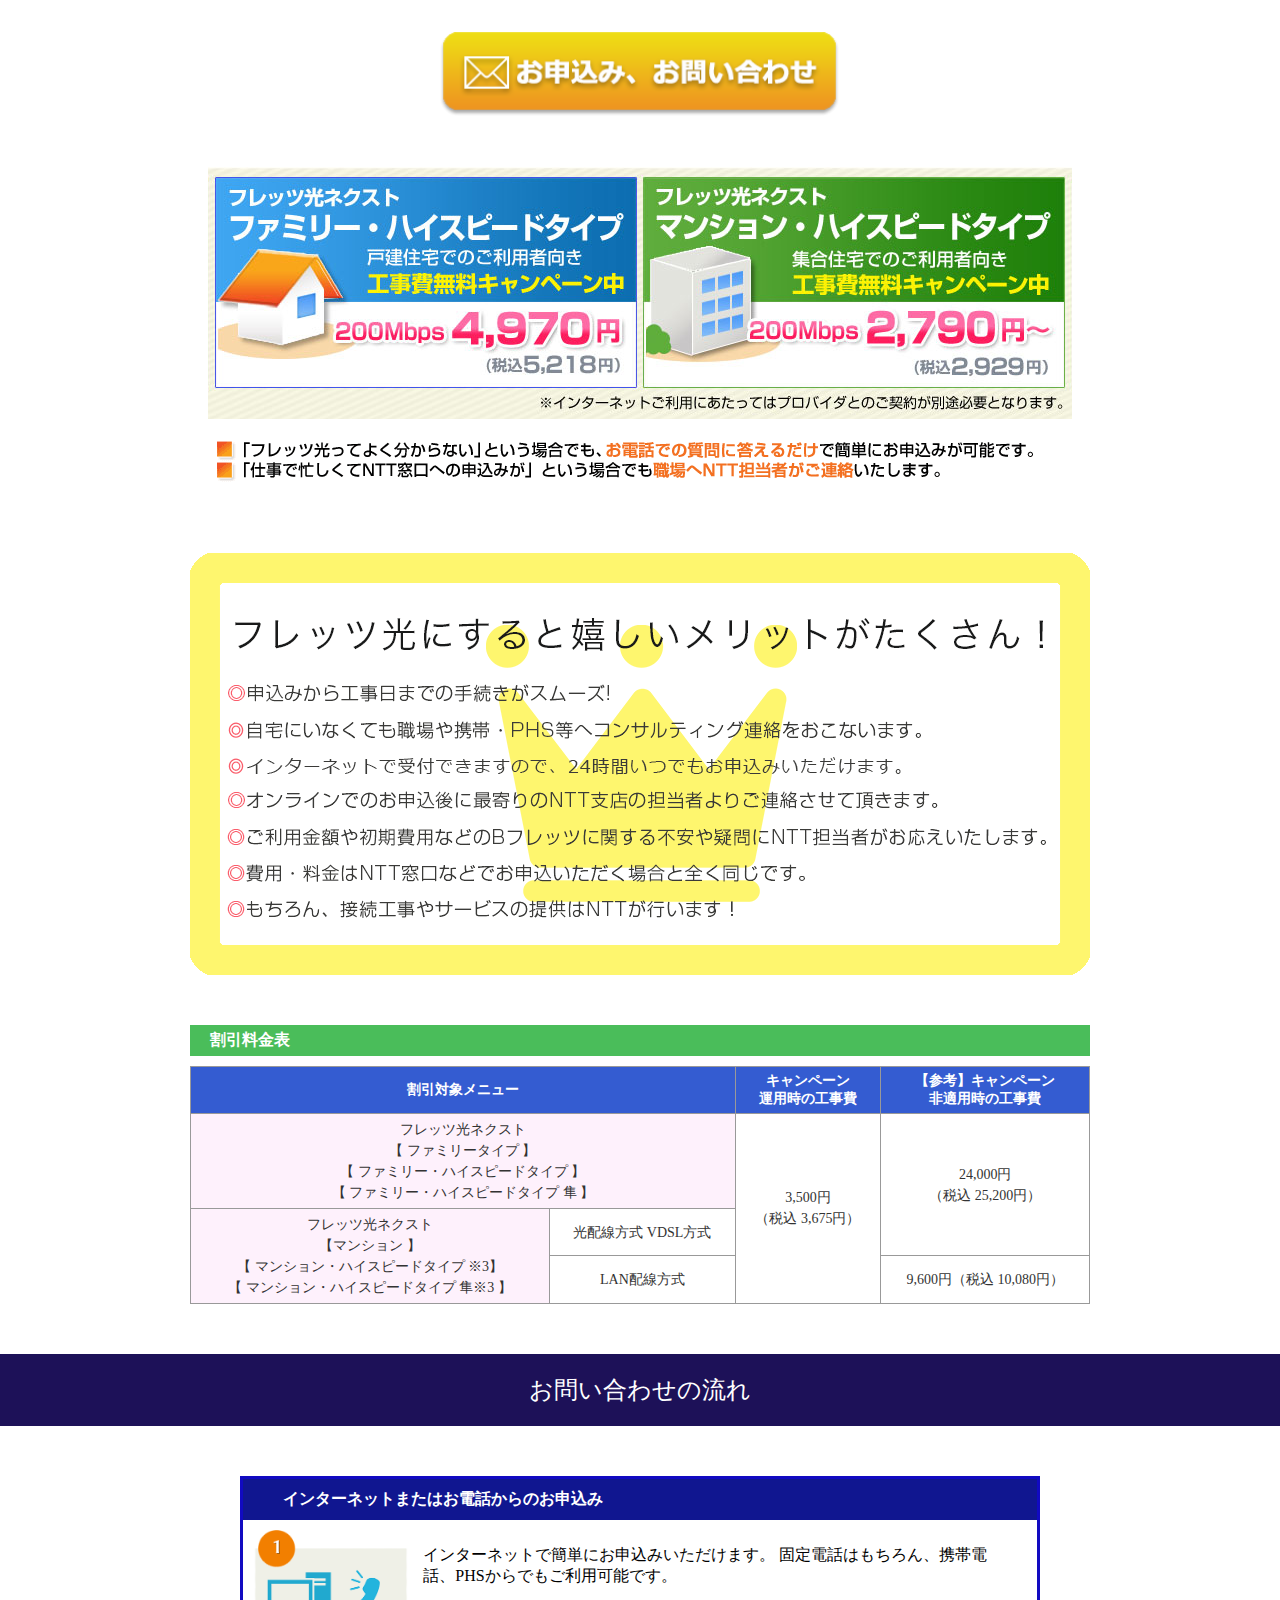
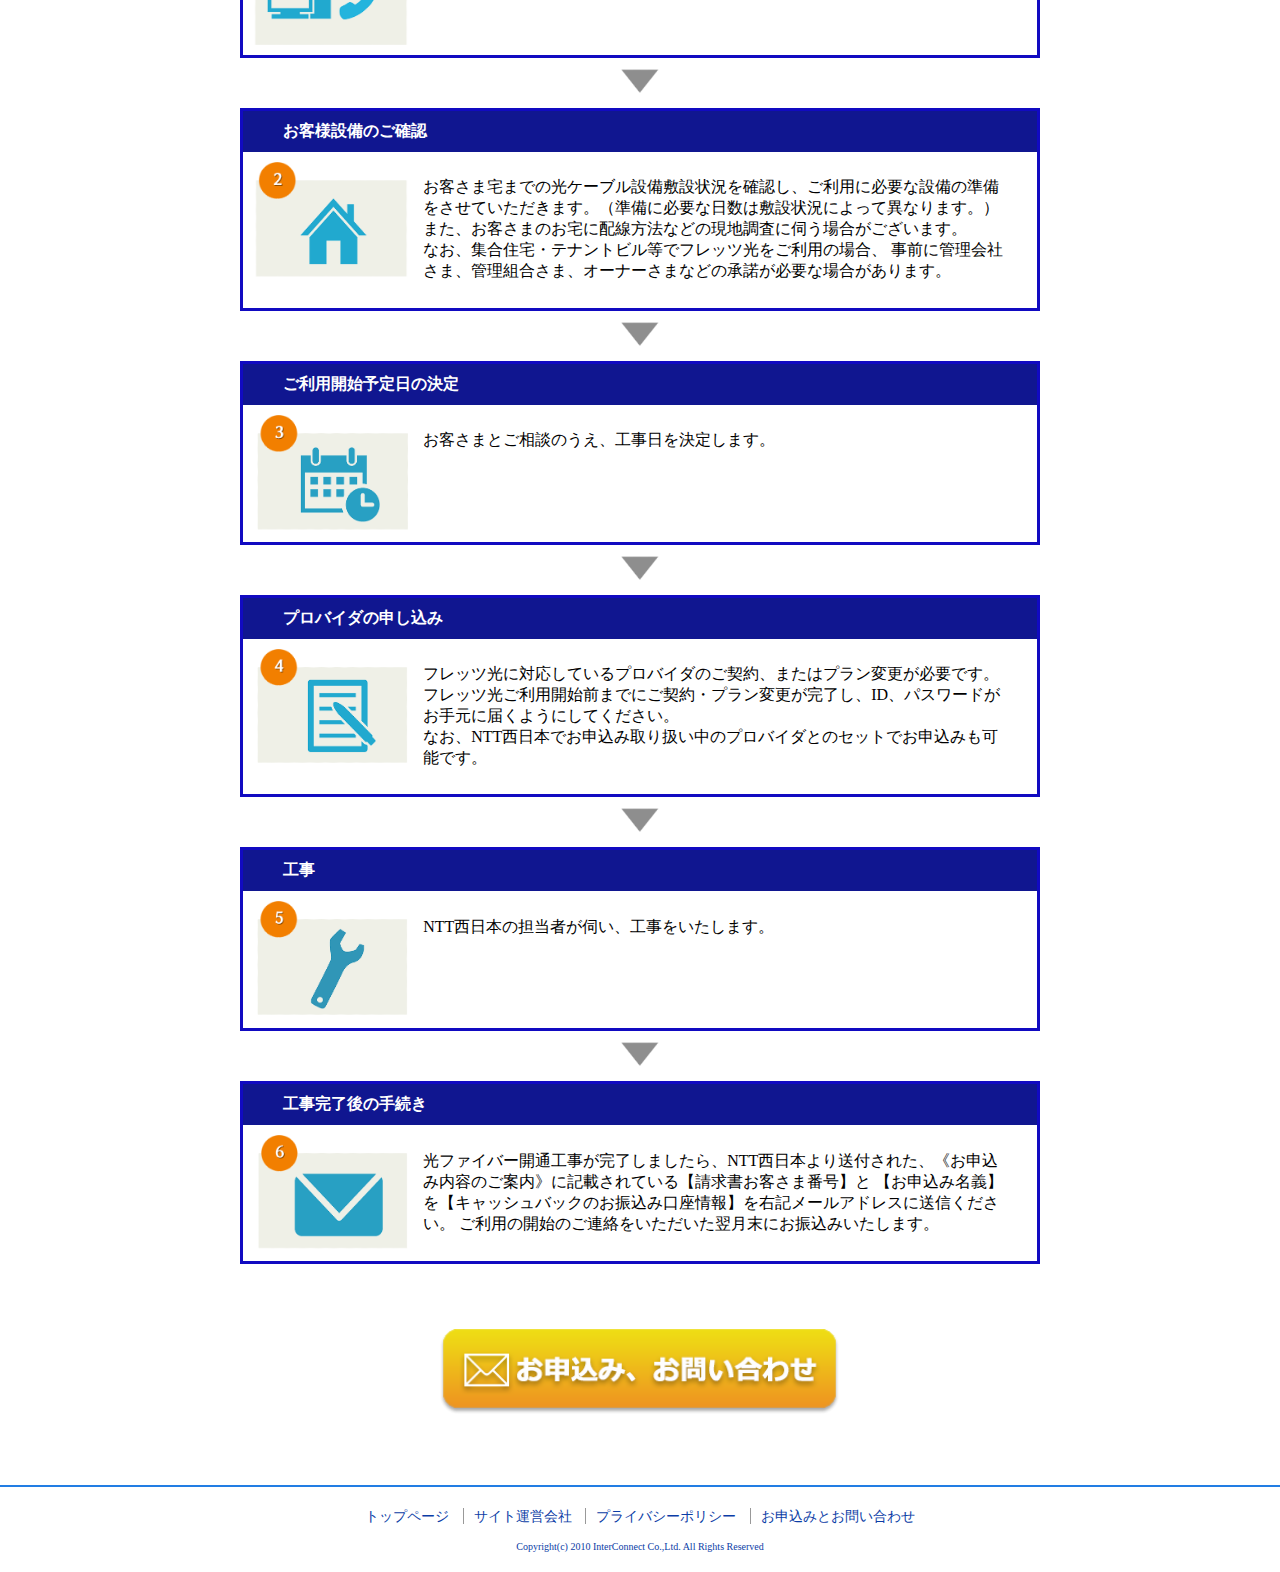
==== commit 85afc0c0: "画像のテキスト化、デザイン変更に対応。" ====
--- a/index.html
+++ b/index.html
@@ -40,7 +40,46 @@
         ]
     });
 });
+
+$(function() {
+   // スクロールした場合
+   $(window).scroll(function() {
+
+		var $speed = 500;
+		var $delay = 300;
+       	if ($(this).scrollTop() + $(window).height() > $('#syousai_about').offset().top) {
+       		$('#syousai_about_title .syousai_ico')
+       			.animate({'width':'94px', 'padding-bottom':'0px'}, $speed);
+       		$('#syousai_cost_title .syousai_ico').delay($delay * 1)
+       			.animate({'width':'73px', 'padding-bottom':'0px'}, $speed);
+       		$('#syousai_faq_title .syousai_ico').delay($delay * 2)
+       			.animate({'width':'107px', 'padding-bottom':'0px'}, $speed);
+       		$('#syousai_contact_title .syousai_ico').delay($delay * 3)
+       			.animate({'width':'80px', 'padding-bottom':'0px'}, $speed);
+       	}
+   });
+});
 </script>
+<!--[if IE 7]>
+<script type="text/javascript">
+$(function () {
+    $('#syousai_about_title').css('padding-top', (($('#syousai_about .syousai_desc').height() - $('#syousai_about_title h2').innerHeight()) / 2) + 'px');
+});
+</script>
+<!--<![endif]-->
+<!--[if lte IE 10]>
+<script type="text/javascript">
+$(function () {
+	var $syousai_list_block_height = 0;
+	$.each($('.syousai_list_block_inner .syousai_desc'), function(i, val) {
+    	if (val.clientHeight > $syousai_list_block_height) {
+			$syousai_list_block_height = val.clientHeight;
+    	}
+	});
+	$('.syousai_list_block_inner .syousai_desc').css('height', $syousai_list_block_height + 'px');
+});
+</script>
+<!--<![endif]-->
 </head>
 <body>
   <!--ヘッダー-->
@@ -134,10 +173,103 @@
   <p class="main_boxtext">「Ｂフレッツ」、「フレッツ光ネクスト」、「フレッツ光プレミアム」は、加入者光ファイバを利用し、ＮＴＴ東日本/西日本の地域ＩＰ網を介して、
      お客様が契約するインターネットサービスプロバイダ等に接続するベストエフォート型のネットワークサービスです。</p>
   <div class="syousaibox">
+    <!-- 20170330 nikeda start -->
+    <!--
     <img src="images/syousai01.png" alt="月額料金" class="syousai01">
     <img src="images/syousai02.png" alt="よくあるご質問" class="syousai02">
     <img src="images/syousai03.png" alt="開通後のお問い合わせ"class="syousai03">
     <img src="images/syousai04.png" alt="サービス内容" class="syousai04">
+     -->
+
+    <div id="syousai_about" class="syousai">
+    	<div id="syousai_about_inner">
+          <div id="syousai_about_title" class="syousai_title">
+          	<img src="images/about_ico.png" alt="" class="syousai_ico" />
+            <h2><img src="images/about_title.png" alt="サービス内容"></h2>
+          </div>
+      
+          <div class="syousai_desc">
+            <p>
+            「フレッツ光ネクスト」は、通信料定額で最大200Mbpsの超高速サービスです！<br />
+            お気に入りのプロバイダもそのままご利用いただけます。<br />
+            また、オプションのひかり電話を併せてご利用することで、今お使いの電話番号がそのまま使えるだけでなく固定電話相当の音声品質とお得な通話料金、緊急通報等の通話が可能など、様々なサービスをご提供いたします。
+            </p>
+          </div><!-- end .syousai_desc -->
+          <div class="clear"></div>
+      
+      </div><!-- end #syousai_about_inner -->
+    </div><!-- end #syousai_about -->
+
+    <div id="syousai_list">
+    	<div id="syousai_cost" class="syousai_list_block syousai">
+        	<div class="syousai_list_block_inner">
+            
+            	<div class="syousai_title_block">
+	                <div id="syousai_cost_title" class="syousai_title">
+	                	<img src="images/cost_ico.png" alt="" class="syousai_ico" />
+	                    <h2><img src="images/cost_title.png" alt="月額利用料 初期費用"></h2>
+	                </div>
+            	</div>
+
+            	<div class="syousai_desc_block">
+	                <div class="syousai_desc">
+	                    <p>
+	                    豊富なメニューからぴったりのサービスをご選択いただけます。<br />
+	               		200Mbpsの高速接続がファミリー・ハイスピードタイプなら4,970円、マンション・ハイスピードタイプなら2,790円とお手軽な価格設定です。
+	                    </p>
+	                </div><!-- end .syousai_desc -->
+                </div>
+            </div>
+        </div>
+        
+     	<div id="syousai_faq" class="syousai_list_block syousai">
+        	<div class="syousai_list_block_inner">
+            
+            	<div class="syousai_title_block">
+	                <div id="syousai_faq_title" class="syousai_title">
+	                	<img src="images/faq_ico.png" alt="" class="syousai_ico" />
+	                    <h2><img src="images/faq_title.png" alt="よくあるご質問"></h2>
+	                </div>
+                </div>
+
+                <div class="syousai_desc_block">
+	                <div class="syousai_desc">
+	                    <p>
+	                    多くのお客様にご利用いただいている「フレッツ光ネクスト」。<br />
+	                    お客様から多くのご質問をいただいております。その中の代表的なQ&Aを掲載しました。
+	                    </p>
+	                </div><!-- end .syousai_desc -->
+                </div>
+                
+            </div>
+        </div>
+        
+     	<div id="syousai_contact" class="syousai_list_block syousai">
+        	<div class="syousai_list_block_inner">
+            
+            	<div class="syousai_title_block">
+	                <div id="syousai_contact_title" class="syousai_title">
+	                	<img src="images/contact_ico.png" alt="" class="syousai_ico" />
+	                    <h2><img src="images/contact_title.png" alt="開通後のお問合せ"></h2>
+	                </div>
+                </div>
+                
+                <div class="syousai_desc_block">
+	                <div class="syousai_desc">
+	                    <p>
+							通信速度、故障、技術、パソコンの接続設定などに関するお問い合わせ先など。<br />
+	                        「フレッツ光ネクスト」なら開通後も24時間365日受付でサポート万全です。<br />
+	                        ※開通されたユーザー様向けのお問合せ先となっております。
+	                    </p>
+	                </div><!-- end .syousai_desc -->
+                </div>
+                
+            </div>
+        </div>
+        
+    </div><!-- end #syousai_list -->
+    
+    <!-- 20170330 nikeda end -->
   </div>
     <div class="btn_box">
       <a href="inquiry/index.html"><img src="images/btn.png" alt="お申込み・お問い合わせ" /></a>
--- a/css/style.css
+++ b/css/style.css
@@ -135,30 +135,183 @@
 .hyou3 img{
 	margin-bottom:30px;
 }
+
 .syousaibox{
-  text-align: center;
-}
-.syousai01{
+  /* 20170330 nikeda start */
+  width:850px;
+  margin-left: auto;
+  margin-right: auto;
+  /* 20170330 nikeda end */
+}
+.syousai01{
   width: 35%;
   display: inline-block;
   margin-right: 30px;
   margin-bottom: 30px;
 }
-.syousai02{
+.syousai02{
   width: 35%;
   display: inline-block;
   margin-bottom: 30px;
 }
-.syousai03{
+.syousai03{
   width: 35%;
   display: inline-block;
   margin-right: 30px;
 }
-.syousai04{
+.syousai04{
   width: 35%;
   display: inline-block;
-
-}
+}
+
+/* 20170330 nikeda start */
+html, body {
+  height: 100%;
+}
+
+.syousai {
+  box-shadow: 0px 0px 2px 2px rgba(0,0,0,0.2);
+  padding:20px;
+}
+
+.syousai_title_block, .syousai_desc_block {
+  display: table-row;
+}
+
+.syousai_ico {
+  margin-bottom: 20px;
+  width: 0px;
+}
+
+#syousai_about .syousai_ico {
+  padding-bottom: 82px;
+}
+
+#syousai_cost .syousai_ico {
+  padding-bottom: 73px;
+}
+
+#syousai_faq .syousai_ico {
+  padding-bottom: 74px;
+}
+
+#syousai_contact .syousai_ico {
+  padding-bottom: 70px;
+}
+
+.syousai_title, .syousai_desc {
+  display: table-cell;
+  text-align: center;
+}
+
+.syousai_desc {
+  height: 100%;
+}
+
+.syousai_title h2 {
+	background-position: center top;
+  	background-repeat: no-repeat;
+	text-align:center;
+}
+
+.syousaibox p {
+  color: #FFFFFF;
+  padding: 10px;
+}
+
+.syousai_desc {
+  background-image: url(../images/syousai_text_mask.png);
+  width:100%;
+  margin:0px;
+  text-align: left;
+}
+
+#syousai_about {
+  background-image: url(../images/about_bg.jpg);
+  margin-left:25px;
+  margin-right:25px;
+  margin-bottom:25px;
+}
+
+#syousai_about_inner {
+	display:table;
+}
+
+#syousai_about_title  {
+	width:219px;
+	display:table-cell;
+	vertical-align:middle;
+	padding-right:20px;
+  *display: block;
+  *float: left;
+  *padding-right: 0px;
+}
+
+#syousai_about_title h2 {
+  width:199px;
+  display: block;
+}
+
+#syousai_about .syousai_desc {
+	display:table-cell;
+  *display:block;
+  *float:right;
+  *width: 541px;
+}
+
+#syousai_list {
+	display:table;
+	border-collapse:separate;
+    border-spacing:25px 0;
+    height: 100%;
+    *display: block;
+    *width: 825px;
+}
+
+
+.syousai_list_block {
+	display:table-cell;
+	background-position:left bottom;
+	position: relative;
+  height: 100%;
+  *display: block;
+  *width: 250px;
+  *padding:20px 0px;
+  *text-align: center;
+  *float: left;
+}
+
+.syousai_list_block_inner {
+	width:210px;
+  display: table;
+  height: 100%;
+  border-collapse: collapse;  
+}
+
+.syousai_list_block h2 {
+	margin-bottom:20px;
+}
+
+.syousai_list_block .syousai_desc {
+}
+
+#syousai_cost {
+	background-image: url(../images/cost_bg.jpg);
+  *margin:0px 25px;
+}
+
+#syousai_faq {
+	background-image: url(../images/faq_bg.jpg);
+  *margin-right: 25px;
+}
+
+#syousai_contact {
+	background-image: url(../images/contact_bg.jpg);
+}
+
+.clear { clear:both; }
+/* 20170330 nikeda end */
+
 .main3_boxback{
   width:85%;
   padding:2%;
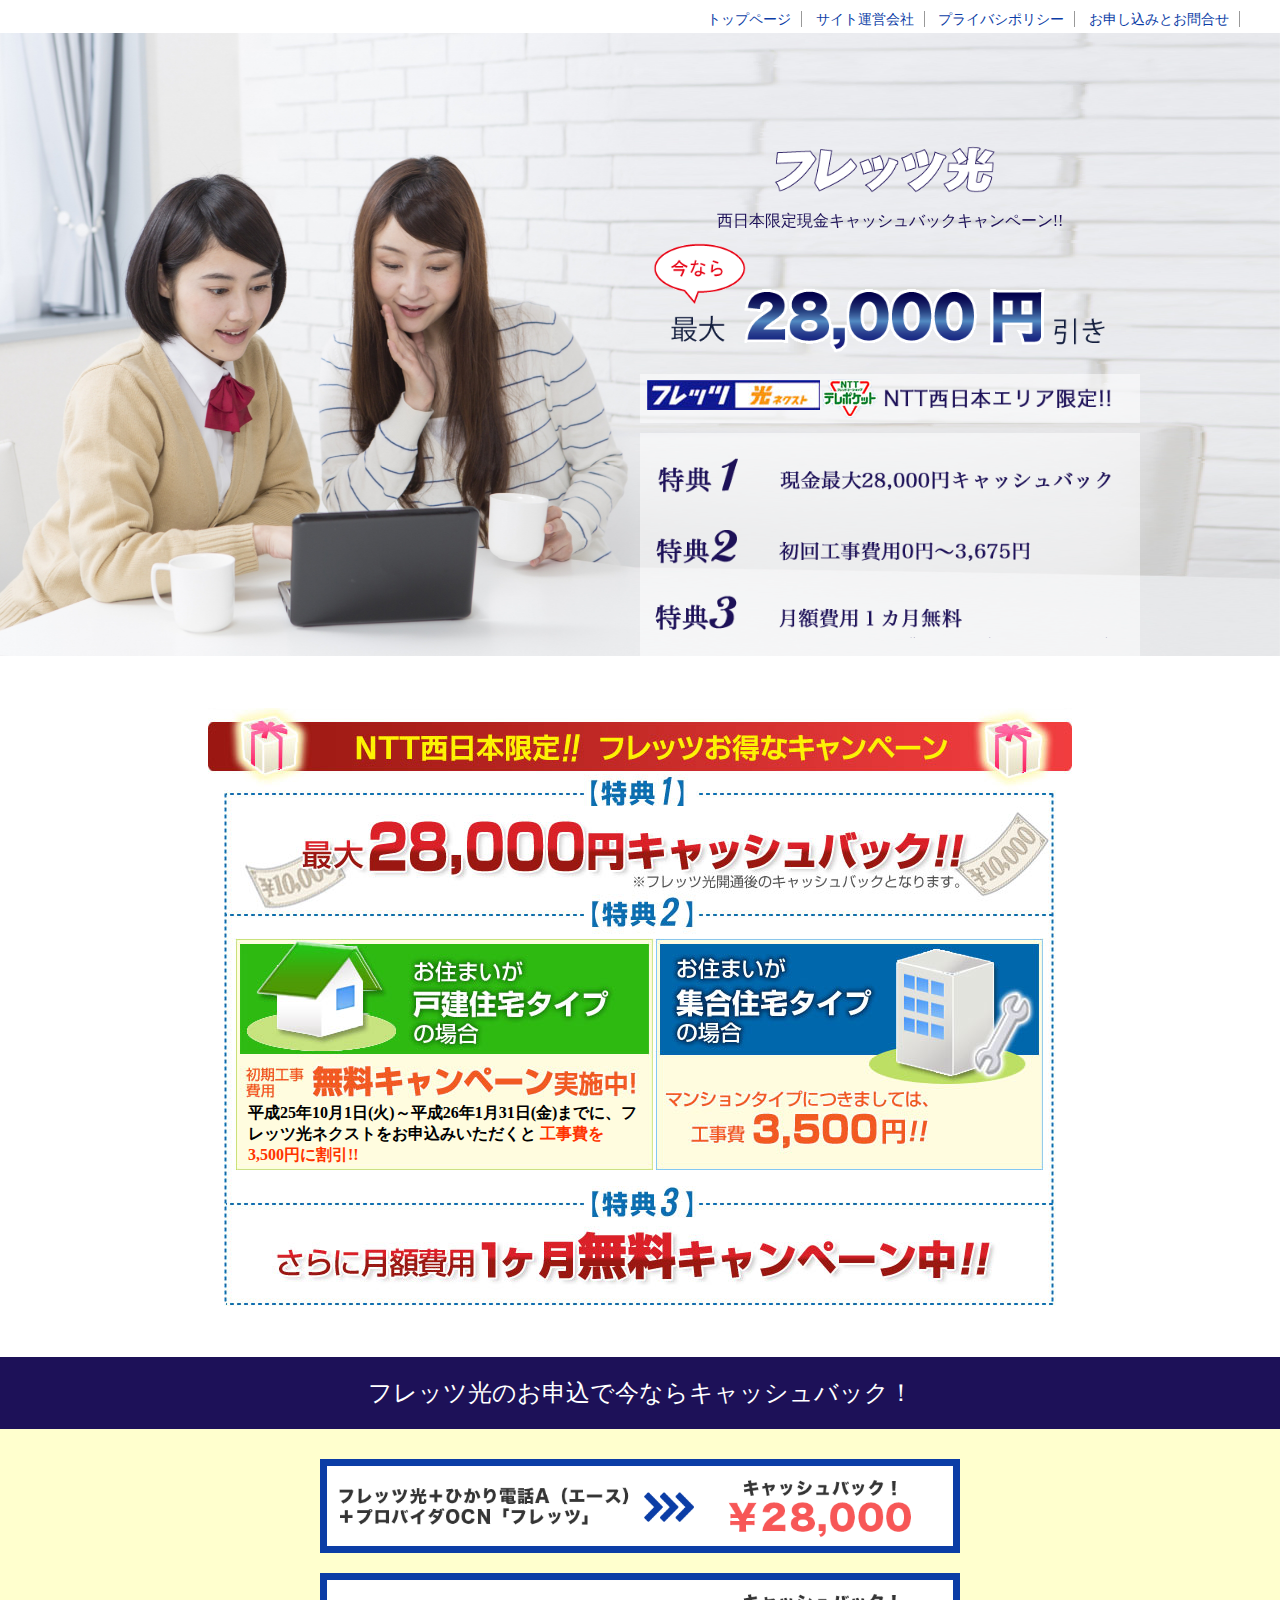
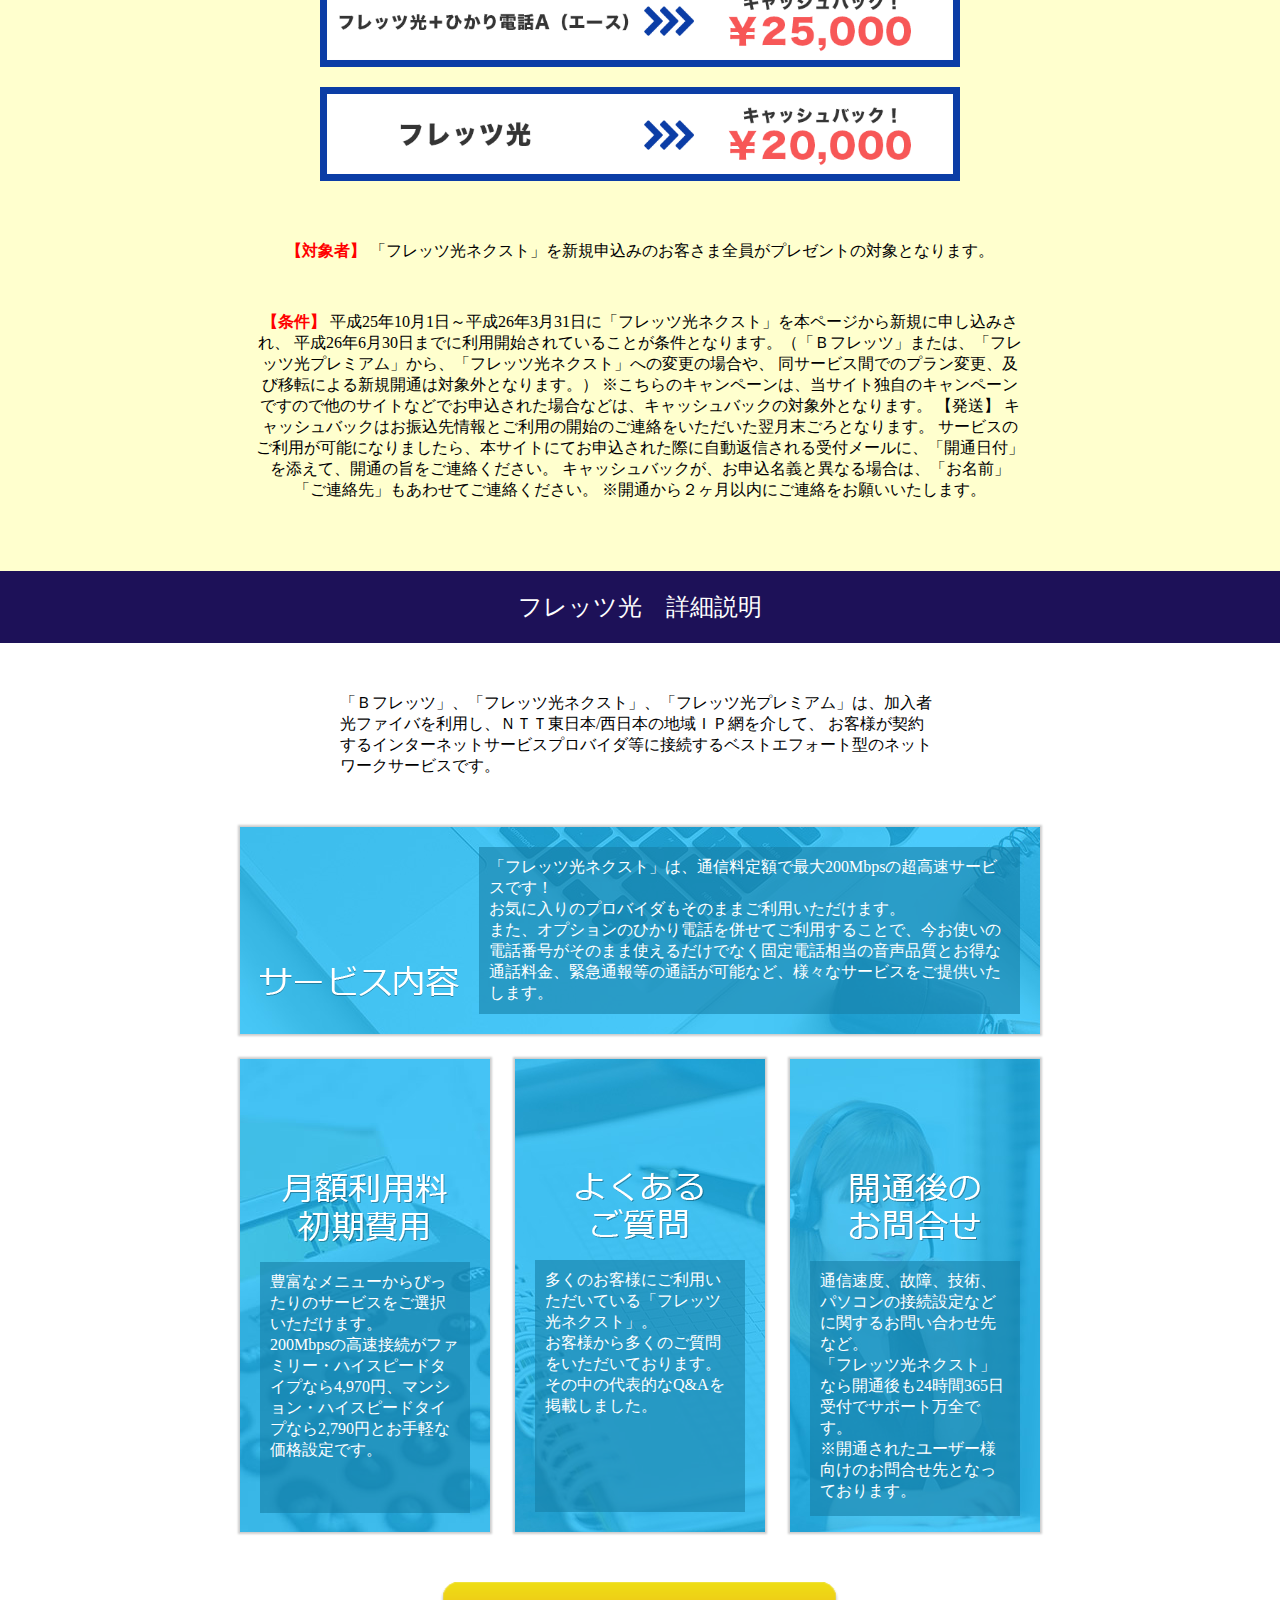
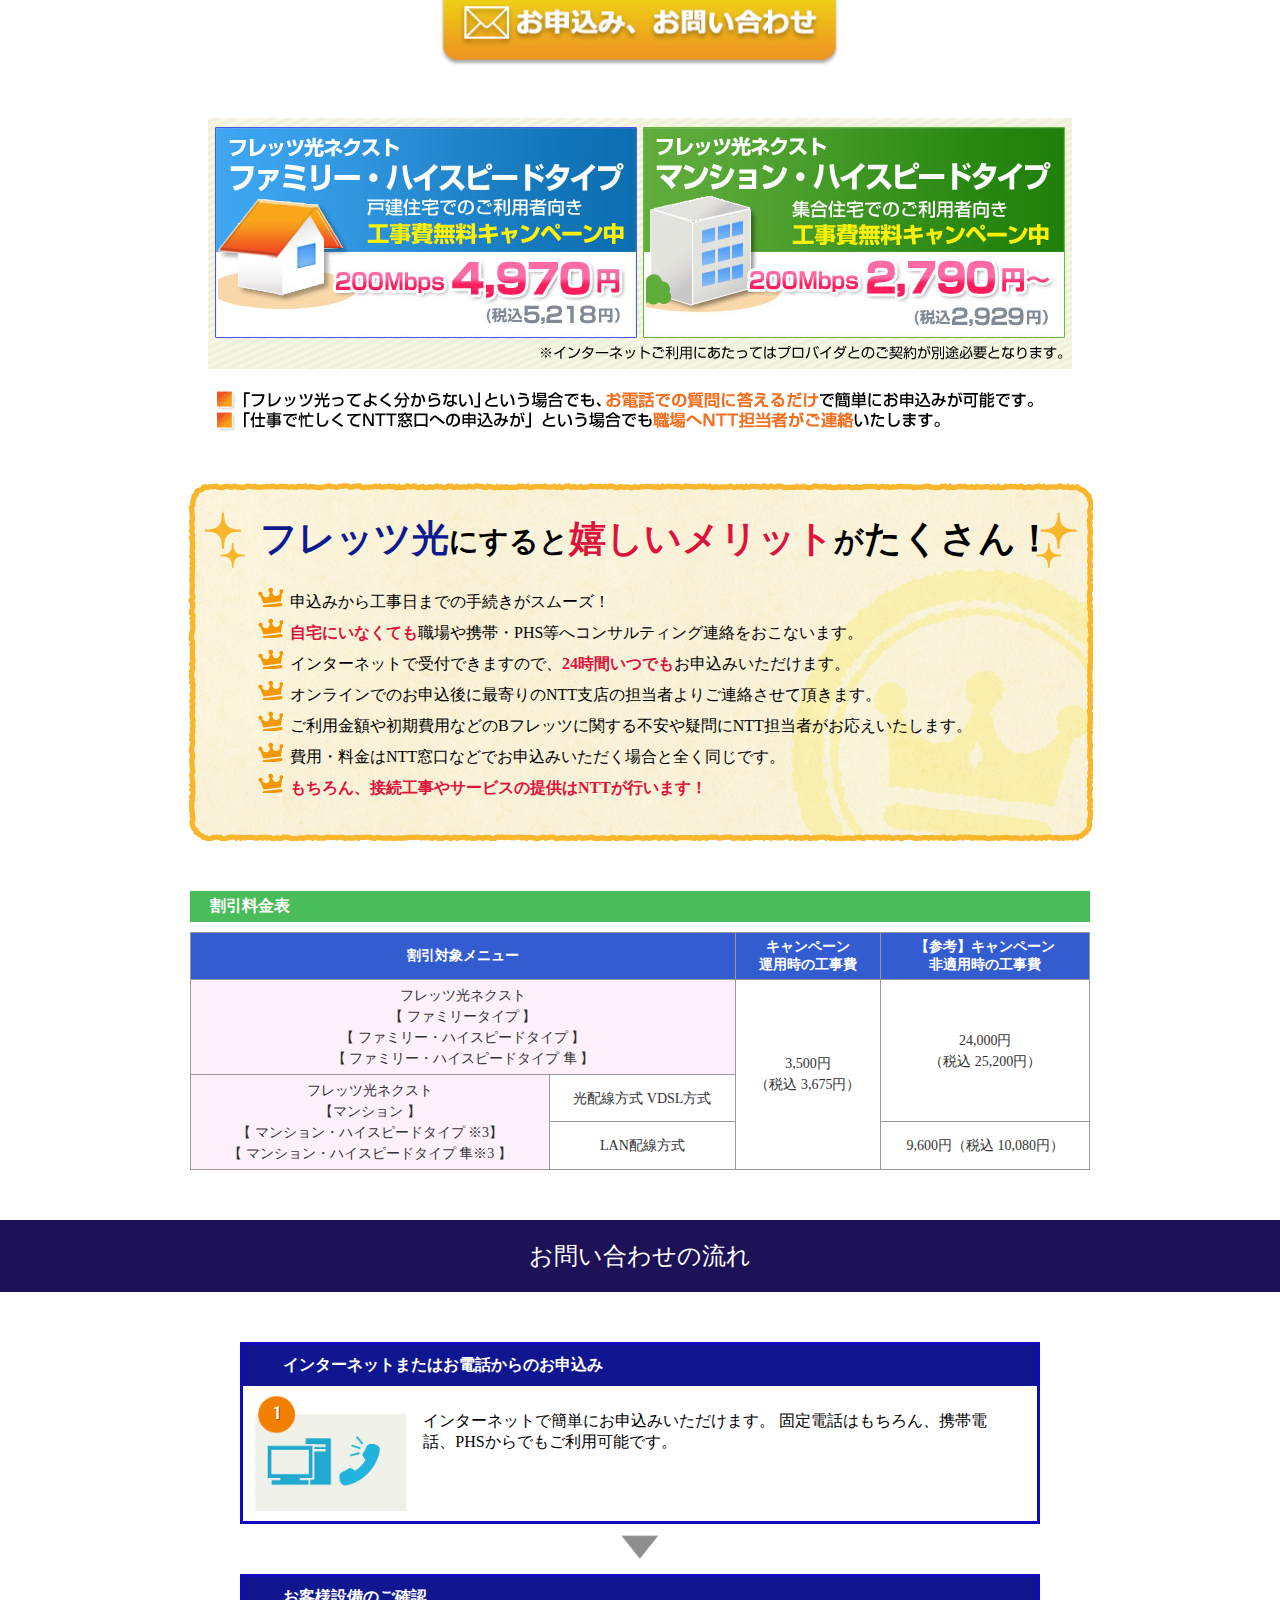
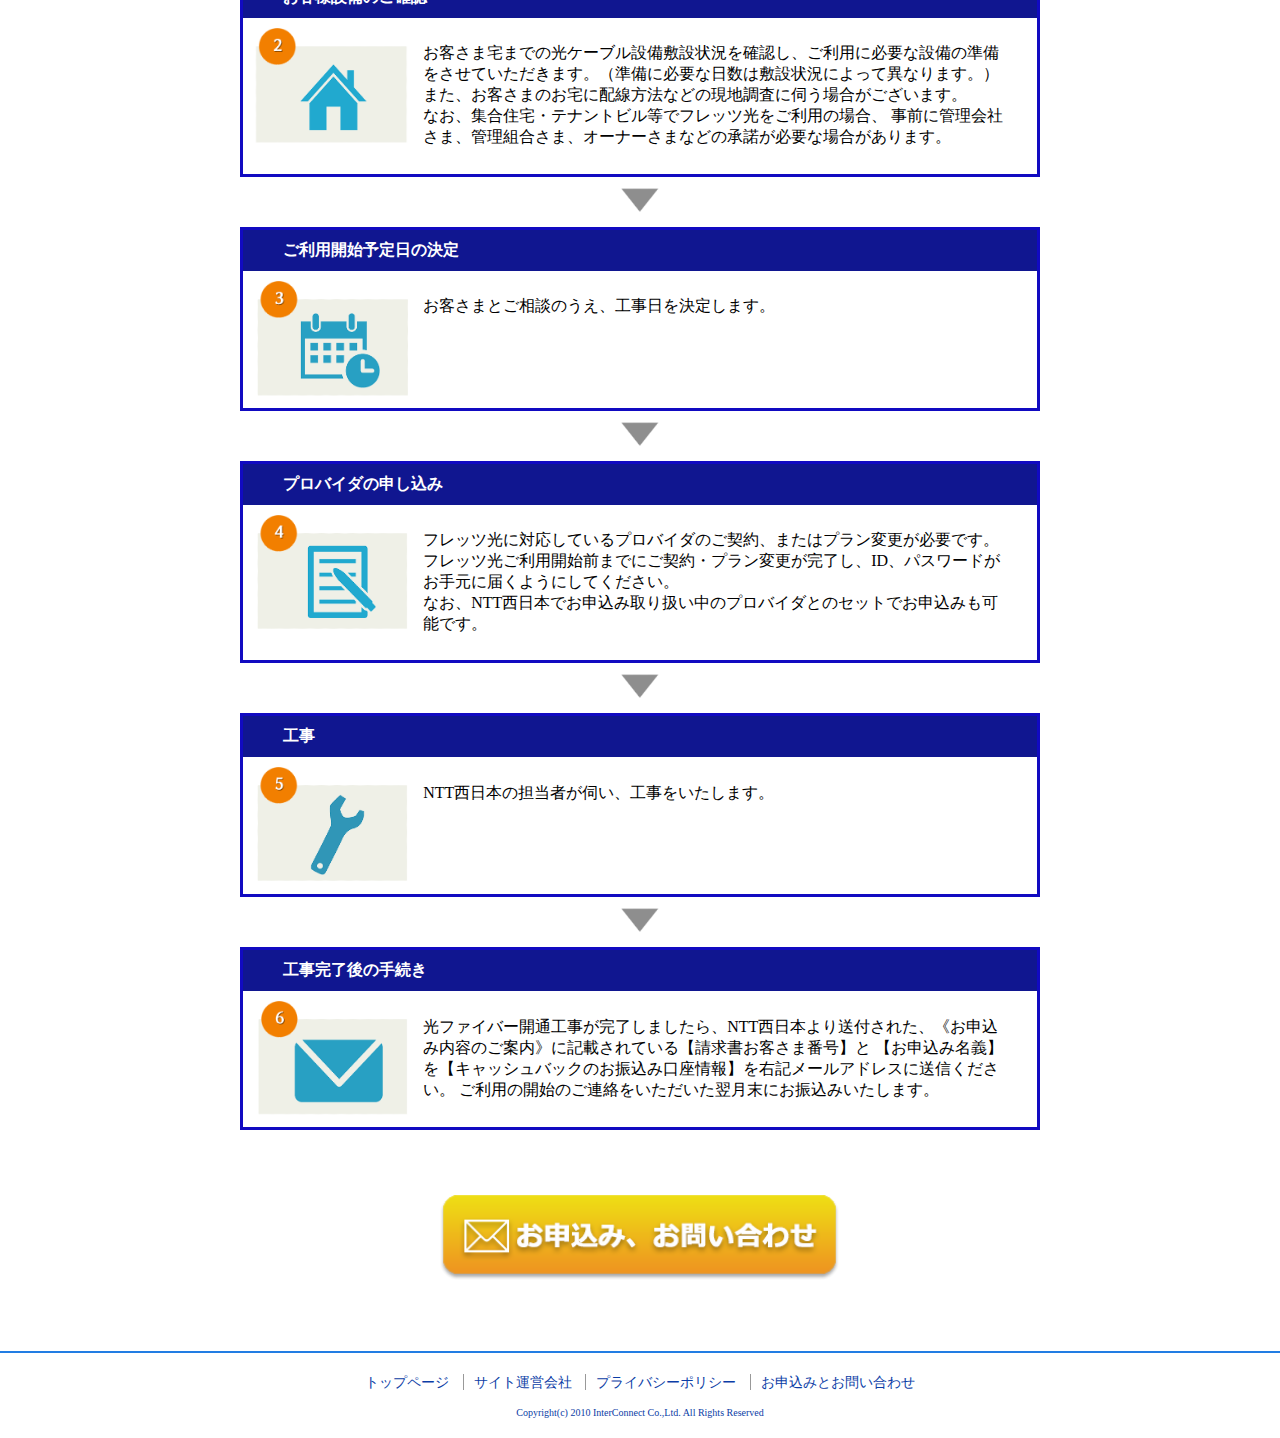
==== commit dc992d84: "画像のhtmlテキスト化およびデザインの変更" ====
--- a/index.html
+++ b/index.html
@@ -187,7 +187,7 @@
           	<img src="images/about_ico.png" alt="" class="syousai_ico" />
             <h2><img src="images/about_title.png" alt="サービス内容"></h2>
           </div>
-      
+
           <div class="syousai_desc">
             <p>
             「フレッツ光ネクスト」は、通信料定額で最大200Mbpsの超高速サービスです！<br />
@@ -196,14 +196,14 @@
             </p>
           </div><!-- end .syousai_desc -->
           <div class="clear"></div>
-      
+
       </div><!-- end #syousai_about_inner -->
     </div><!-- end #syousai_about -->
 
     <div id="syousai_list">
     	<div id="syousai_cost" class="syousai_list_block syousai">
         	<div class="syousai_list_block_inner">
-            
+
             	<div class="syousai_title_block">
 	                <div id="syousai_cost_title" class="syousai_title">
 	                	<img src="images/cost_ico.png" alt="" class="syousai_ico" />
@@ -221,10 +221,10 @@
                 </div>
             </div>
         </div>
-        
+
      	<div id="syousai_faq" class="syousai_list_block syousai">
         	<div class="syousai_list_block_inner">
-            
+
             	<div class="syousai_title_block">
 	                <div id="syousai_faq_title" class="syousai_title">
 	                	<img src="images/faq_ico.png" alt="" class="syousai_ico" />
@@ -240,20 +240,20 @@
 	                    </p>
 	                </div><!-- end .syousai_desc -->
                 </div>
-                
+
             </div>
         </div>
-        
+
      	<div id="syousai_contact" class="syousai_list_block syousai">
         	<div class="syousai_list_block_inner">
-            
+
             	<div class="syousai_title_block">
 	                <div id="syousai_contact_title" class="syousai_title">
 	                	<img src="images/contact_ico.png" alt="" class="syousai_ico" />
 	                    <h2><img src="images/contact_title.png" alt="開通後のお問合せ"></h2>
 	                </div>
                 </div>
-                
+
                 <div class="syousai_desc_block">
 	                <div class="syousai_desc">
 	                    <p>
@@ -263,12 +263,12 @@
 	                    </p>
 	                </div><!-- end .syousai_desc -->
                 </div>
-                
+
             </div>
         </div>
-        
+
     </div><!-- end #syousai_list -->
-    
+
     <!-- 20170330 nikeda end -->
   </div>
     <div class="btn_box">
@@ -279,7 +279,25 @@
       <img src="images/moji.gif" alt="お電話での質問に答えるだけで簡単。職場へNTT担当者がご連絡いたします" class="main3_box3img">
     </div>
     <div class="meritto">
-      <img src="images/new/merit.png" alt="メリット" class="merittoimg">
+      <div class="meritto-gazo">
+        <img src="images/merit-bgimg.png" alt="フレッツ光にすると嬉しいメリットがたくさん！">
+      </div>
+      <div class="meritto-title">
+        <h2><span id="blue">フレッツ光</span><span id="small">にすると</span><span id="red">嬉しいメリット</span><span id="small">が</span>たくさん！</h2>
+      </div>
+      <div class="meritto-ichiran">
+        <nav>
+          <ul>
+            <li>申込みから工事日までの手続きがスムーズ！</li>
+            <li><span id="futoku">自宅にいなくても</span>職場や携帯・PHS等へコンサルティング連絡をおこないます。</li>
+            <li>インターネットで受付できますので、<span id="futoku">24時間いつでも</span>お申込みいただけます。</li>
+            <li>オンラインでのお申込後に最寄りのNTT支店の担当者よりご連絡させて頂きます。</li>
+            <li>ご利用金額や初期費用などのBフレッツに関する不安や疑問にNTT担当者がお応えいたします。</li>
+            <li>費用・料金はNTT窓口などでお申込みいただく場合と全く同じです。</li>
+            <li><span id="futoku">もちろん、接続工事やサービスの提供はNTTが行います！</span></li>
+          </ul>
+        </nav>
+      </div>
     </div>
     <table class="price">
       <h4>割引料金表</h4>
--- a/css/style.css
+++ b/css/style.css
@@ -31,9 +31,8 @@
 .top{
   width:100%;
   background-repeat: no-repeat;
-  background-position:-150pt 0pt;
+  background-position:center top;
   background-size: cover;
-  padding-bottom:50px;
 }
 .topin{
   width:1000px;
@@ -285,7 +284,7 @@
 	width:210px;
   display: table;
   height: 100%;
-  border-collapse: collapse;  
+  border-collapse: collapse;
 }
 
 .syousai_list_block h2 {
@@ -363,14 +362,62 @@
   margin-bottom: 20px;
 }
 .meritto{
+  position: relative;
+  display: block;
   width: 100%;
-  text-align:center;
-  }
-.merittoimg{
-  width:90%;
-  margin-bottom: 50px;
-  margin-top: 50px;
-}
+
+}
+
+.meritto-gazo {
+  font-size: 0;
+}
+
+.meritto-gazo img {
+  display: block;
+  margin: 50px auto 50px;
+}
+
+.meritto-title {
+  position: absolute;
+  left: 12%;
+  top: 9%;
+  width: 100%;
+}
+
+#blue {
+  color: #0f1a90;
+}
+
+#red {
+  color: #dc143c;
+}
+
+#small {
+  font-size: 0.8em;
+}
+
+#futoku {
+  font-weight: bold;
+  color: #dc143c;
+}
+
+.meritto-ichiran {
+  position: absolute;
+  left: 15%;
+  top: 29%;
+  width: 100%;
+}
+
+.meritto h2 {
+  font-size: 2.3em;
+  margin: 0 0 3% 0;
+}
+
+.meritto li {
+  list-style: url(../images/crown.png);
+  margin-bottom: 0.5%;
+}
+
 table{
   width:90%;
 	margin:auto;
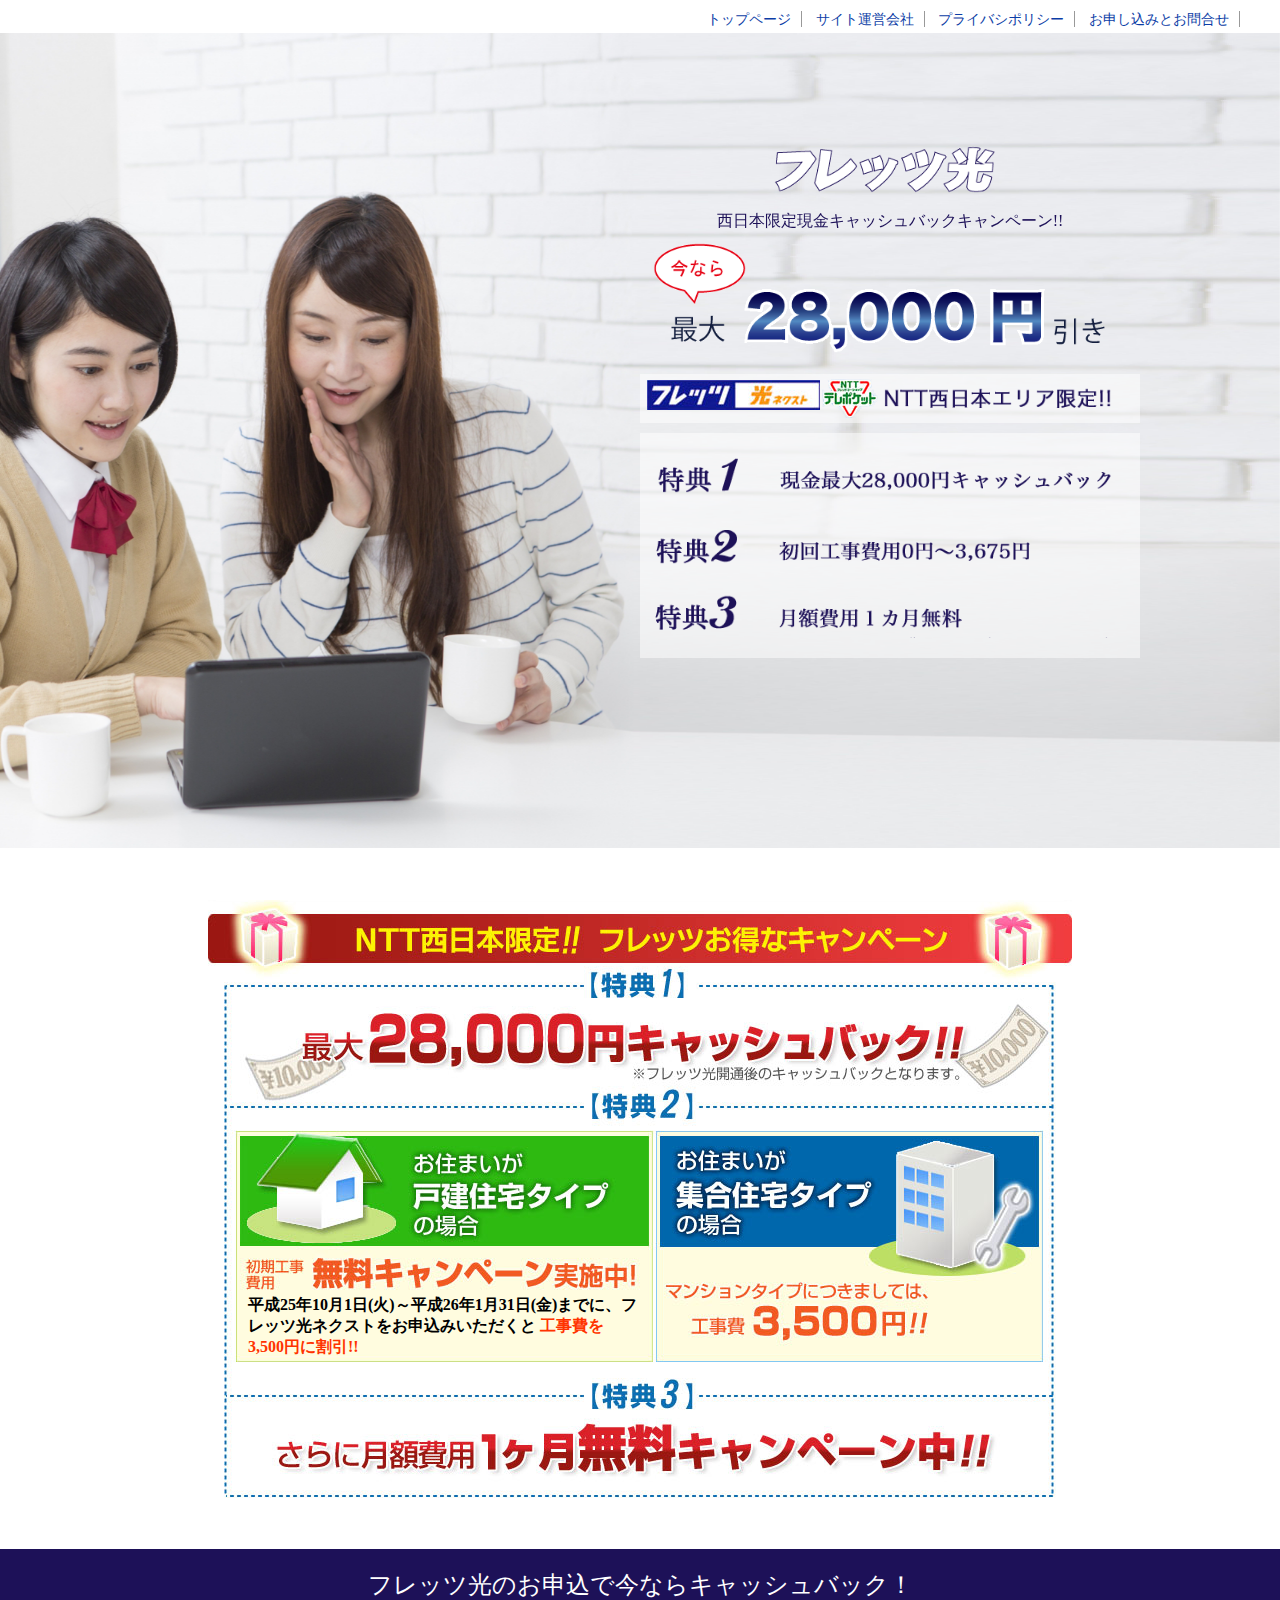
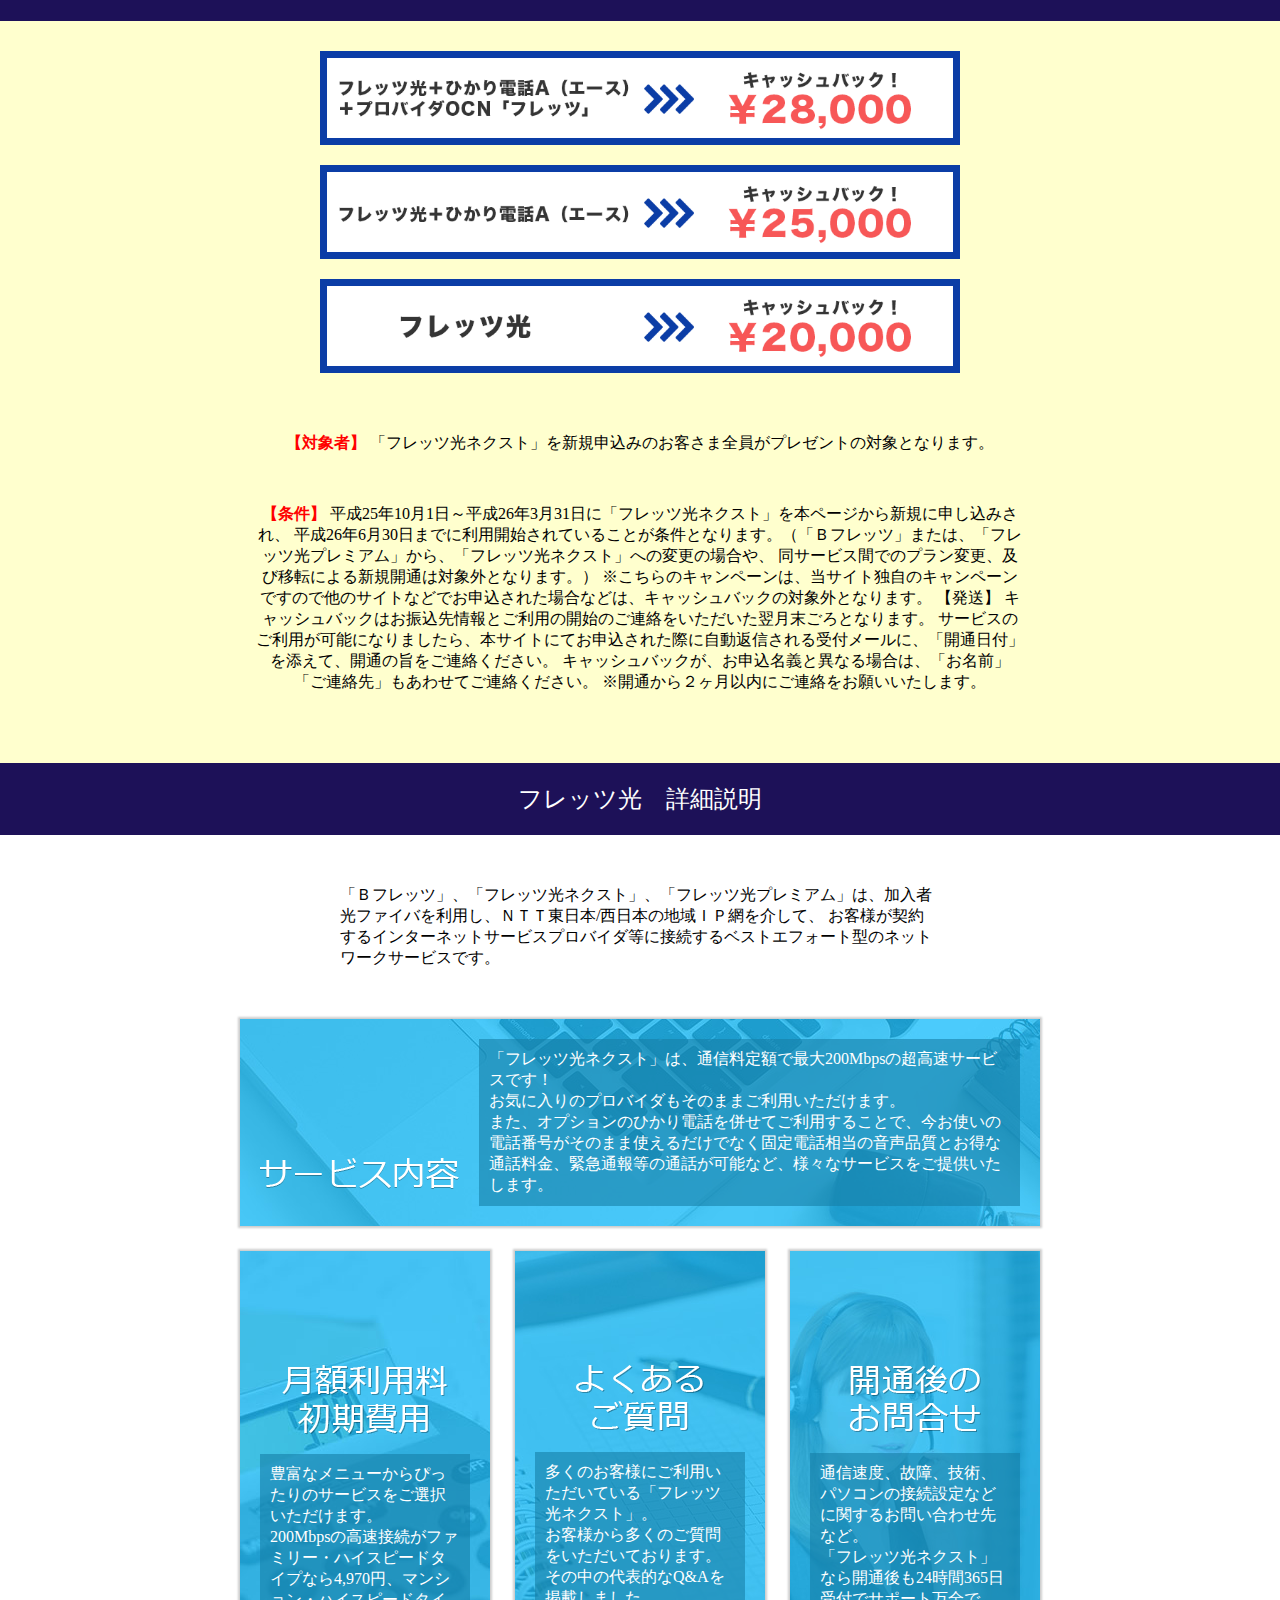
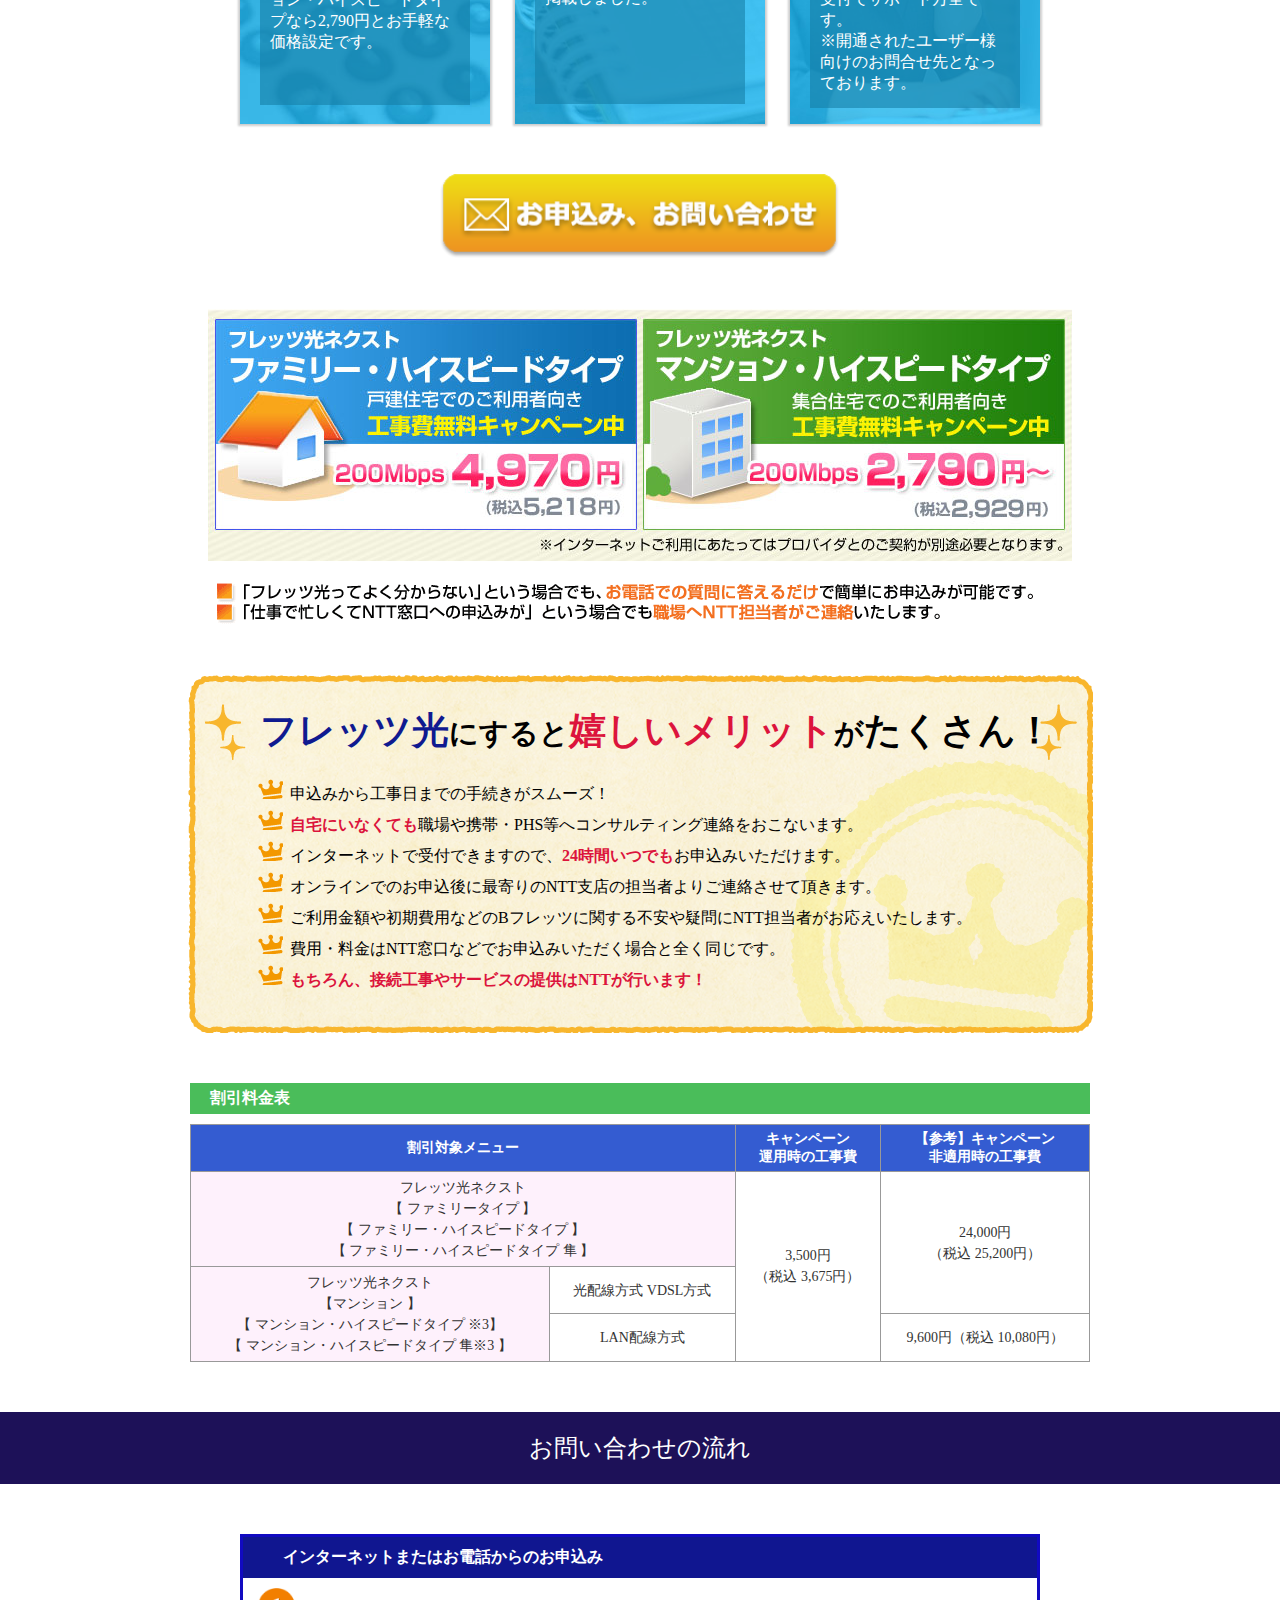
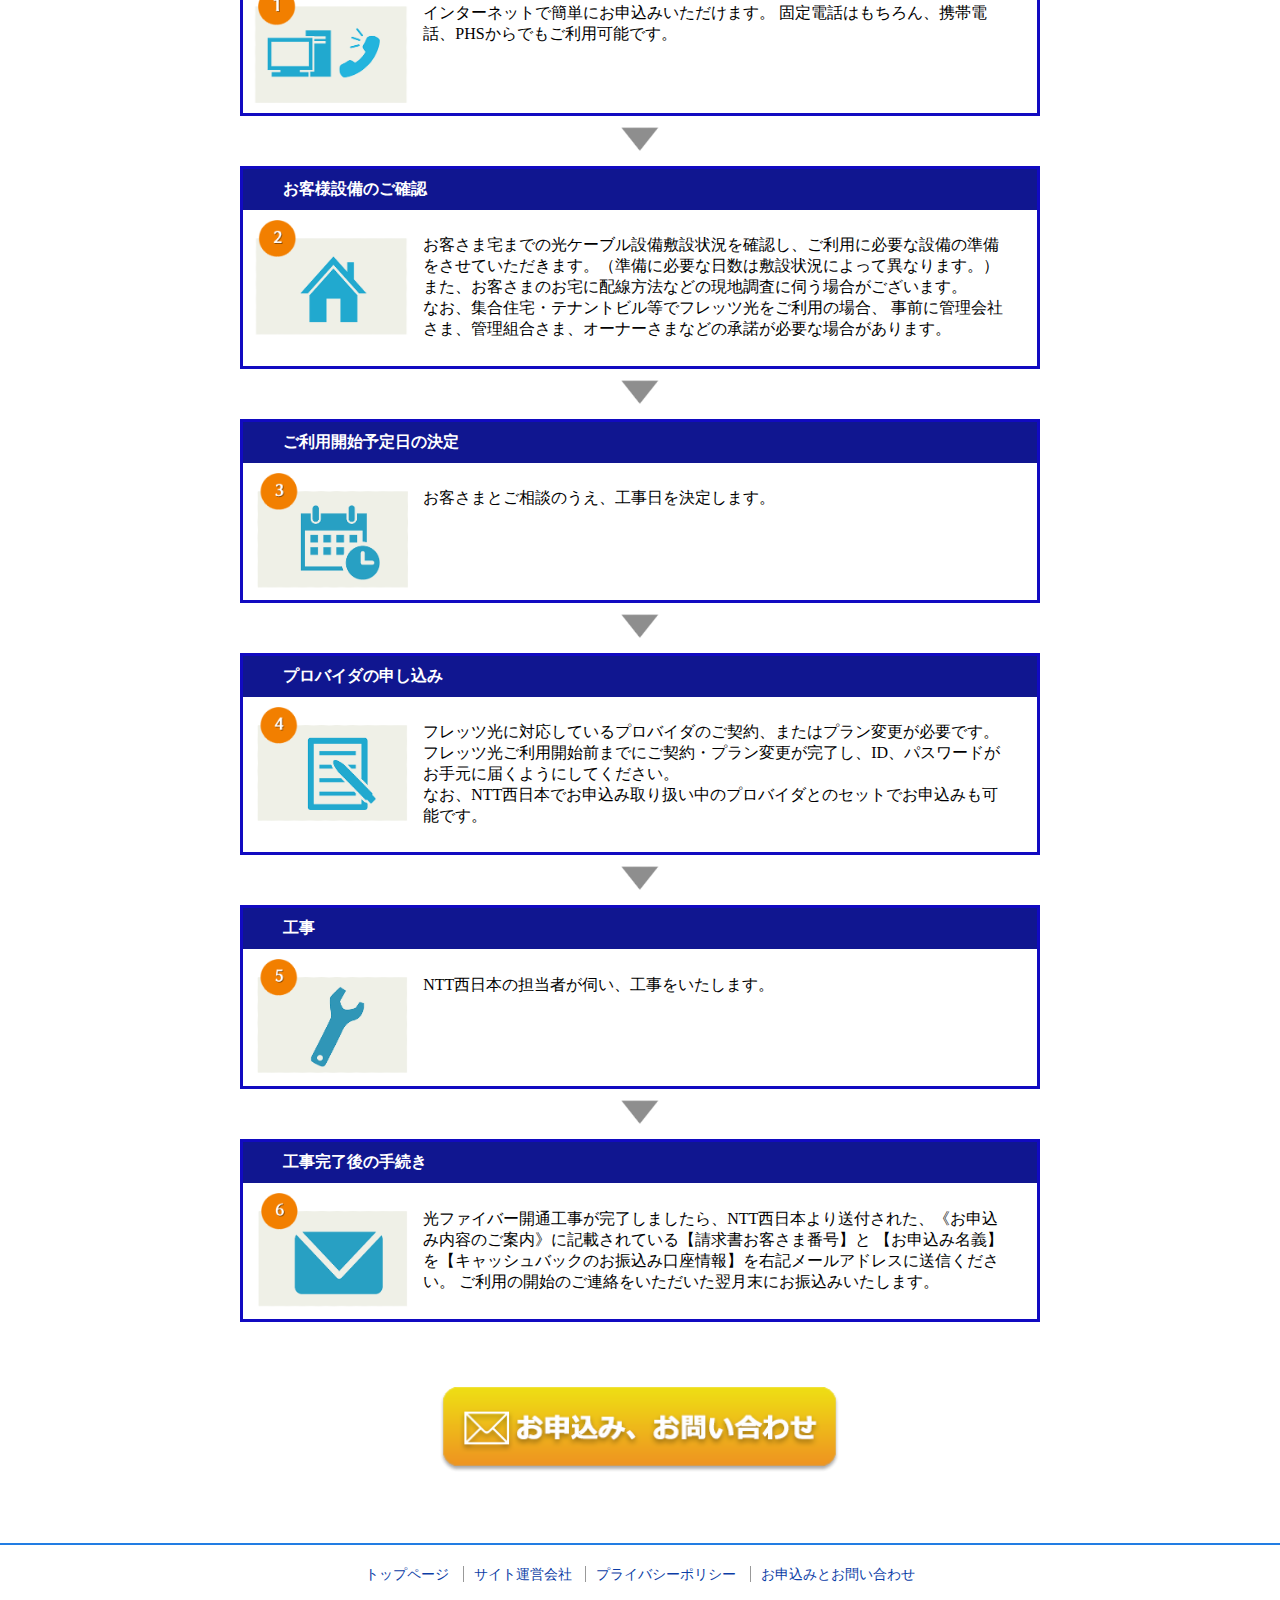
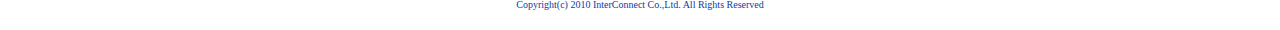
==== commit b4996336: "title修正" ====
--- a/index.html
+++ b/index.html
@@ -14,7 +14,7 @@
 <meta name="description" content="フレッツ光、キャッシュバックキャンペーン!!ご相談はインターコネクトへ" />
 <link rel="stylesheet" type="text/css" media="print" href="css/print.css" />
 <link rel="stylesheet" href="js/vegas/vegas.min.css">
-<title>フレッツ光　キャッシュバックキャンペーン/インターコネクト</title>
+<title>フレッツ光　キャッシュバックキャンペーン インターコネクト</title>
 <script type="text/javascript" src="js/rollover.js"></script>
 <script src="http://ajax.googleapis.com/ajax/libs/jquery/1.9.1/jquery.min.js"></script>
 <script src="js/vegas/vegas.min.js"></script>
--- a/css/style.css
+++ b/css/style.css
@@ -33,6 +33,7 @@
   background-repeat: no-repeat;
   background-position:center top;
   background-size: cover;
+  padding-bottom: 15%;
 }
 .topin{
   width:1000px;
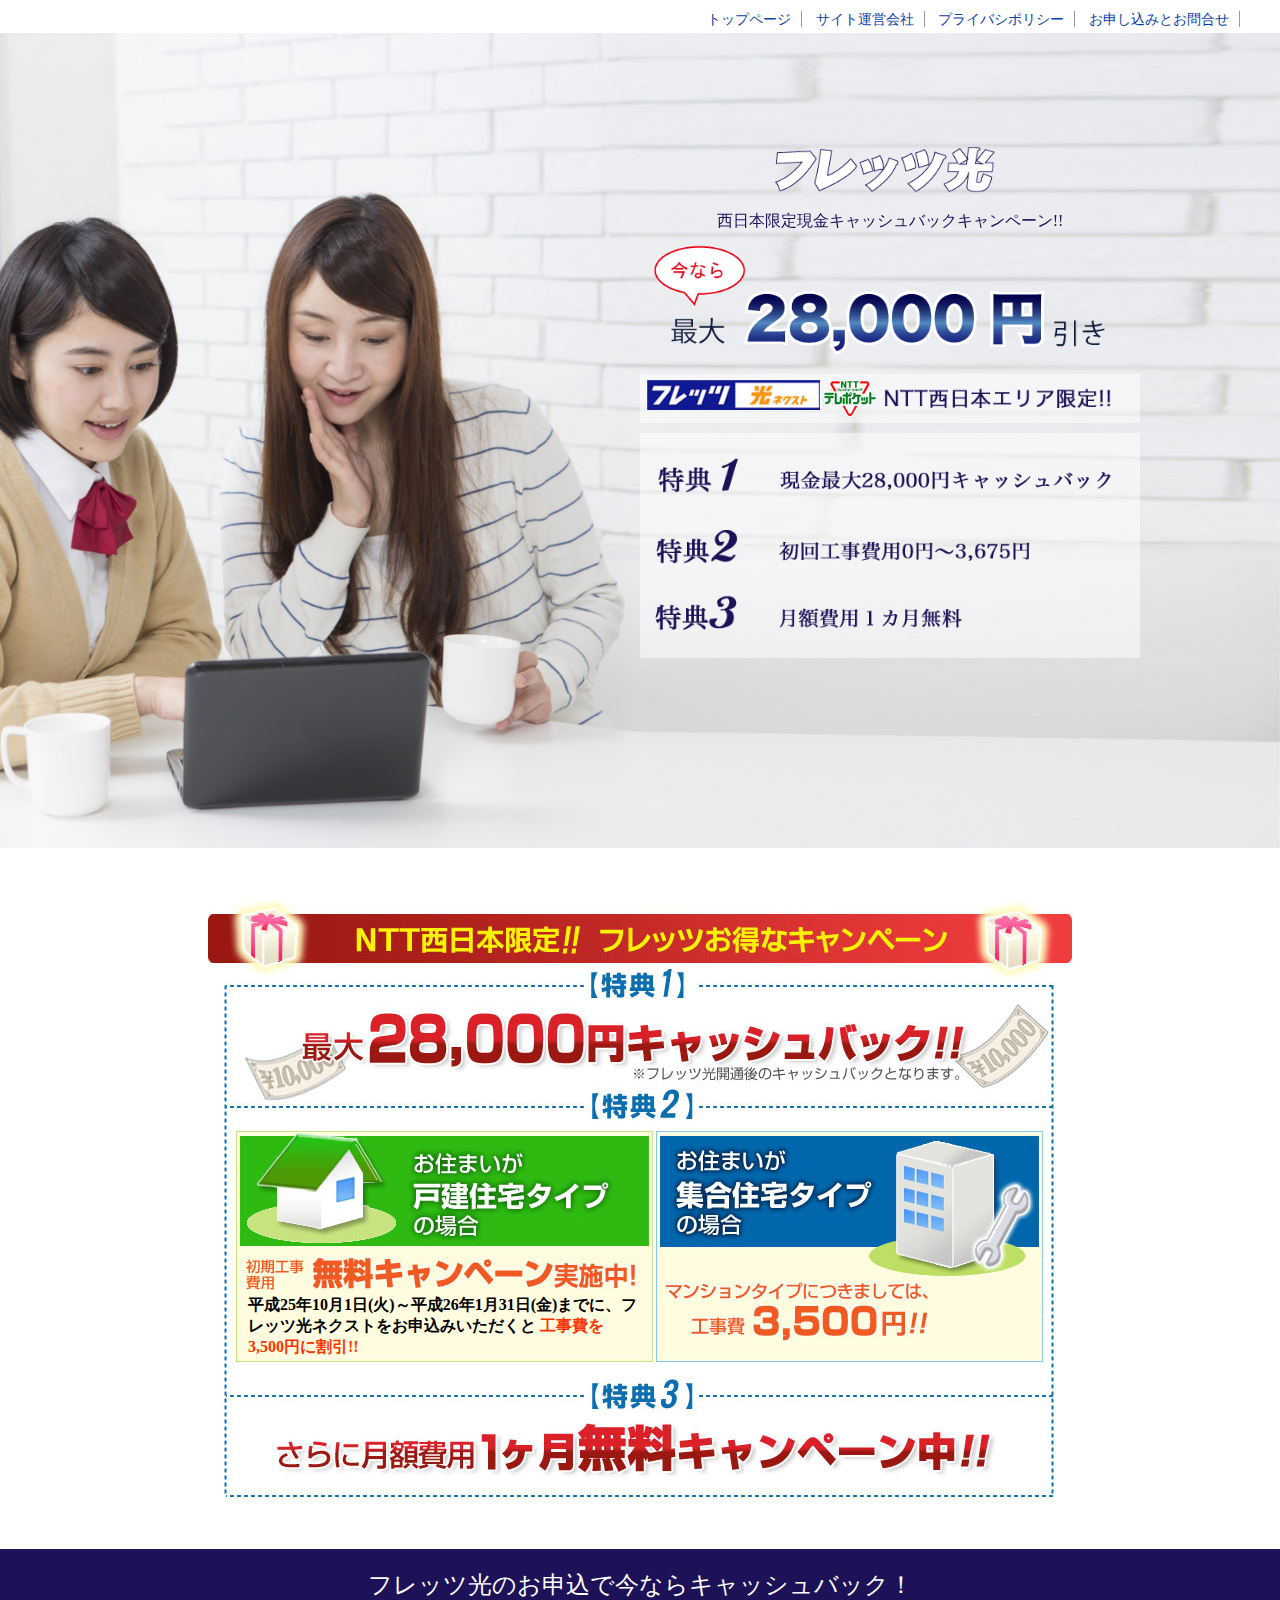
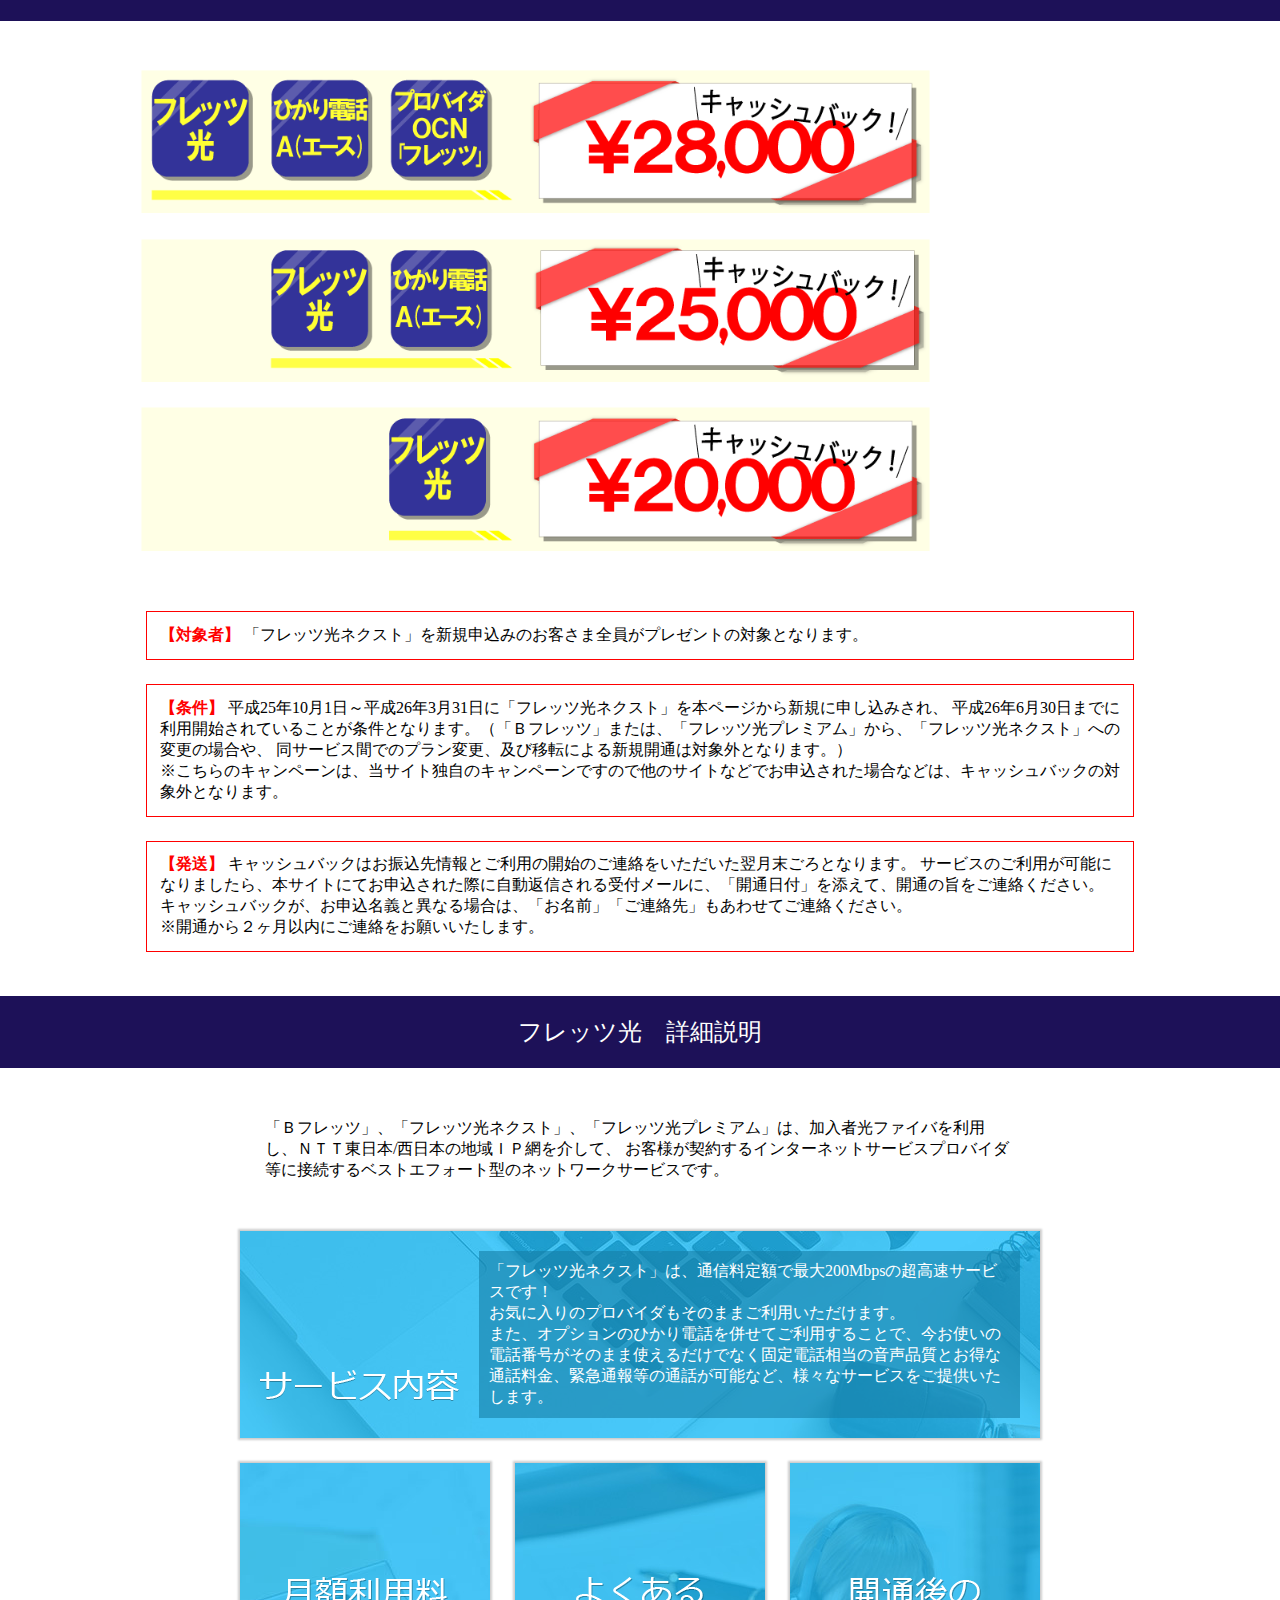
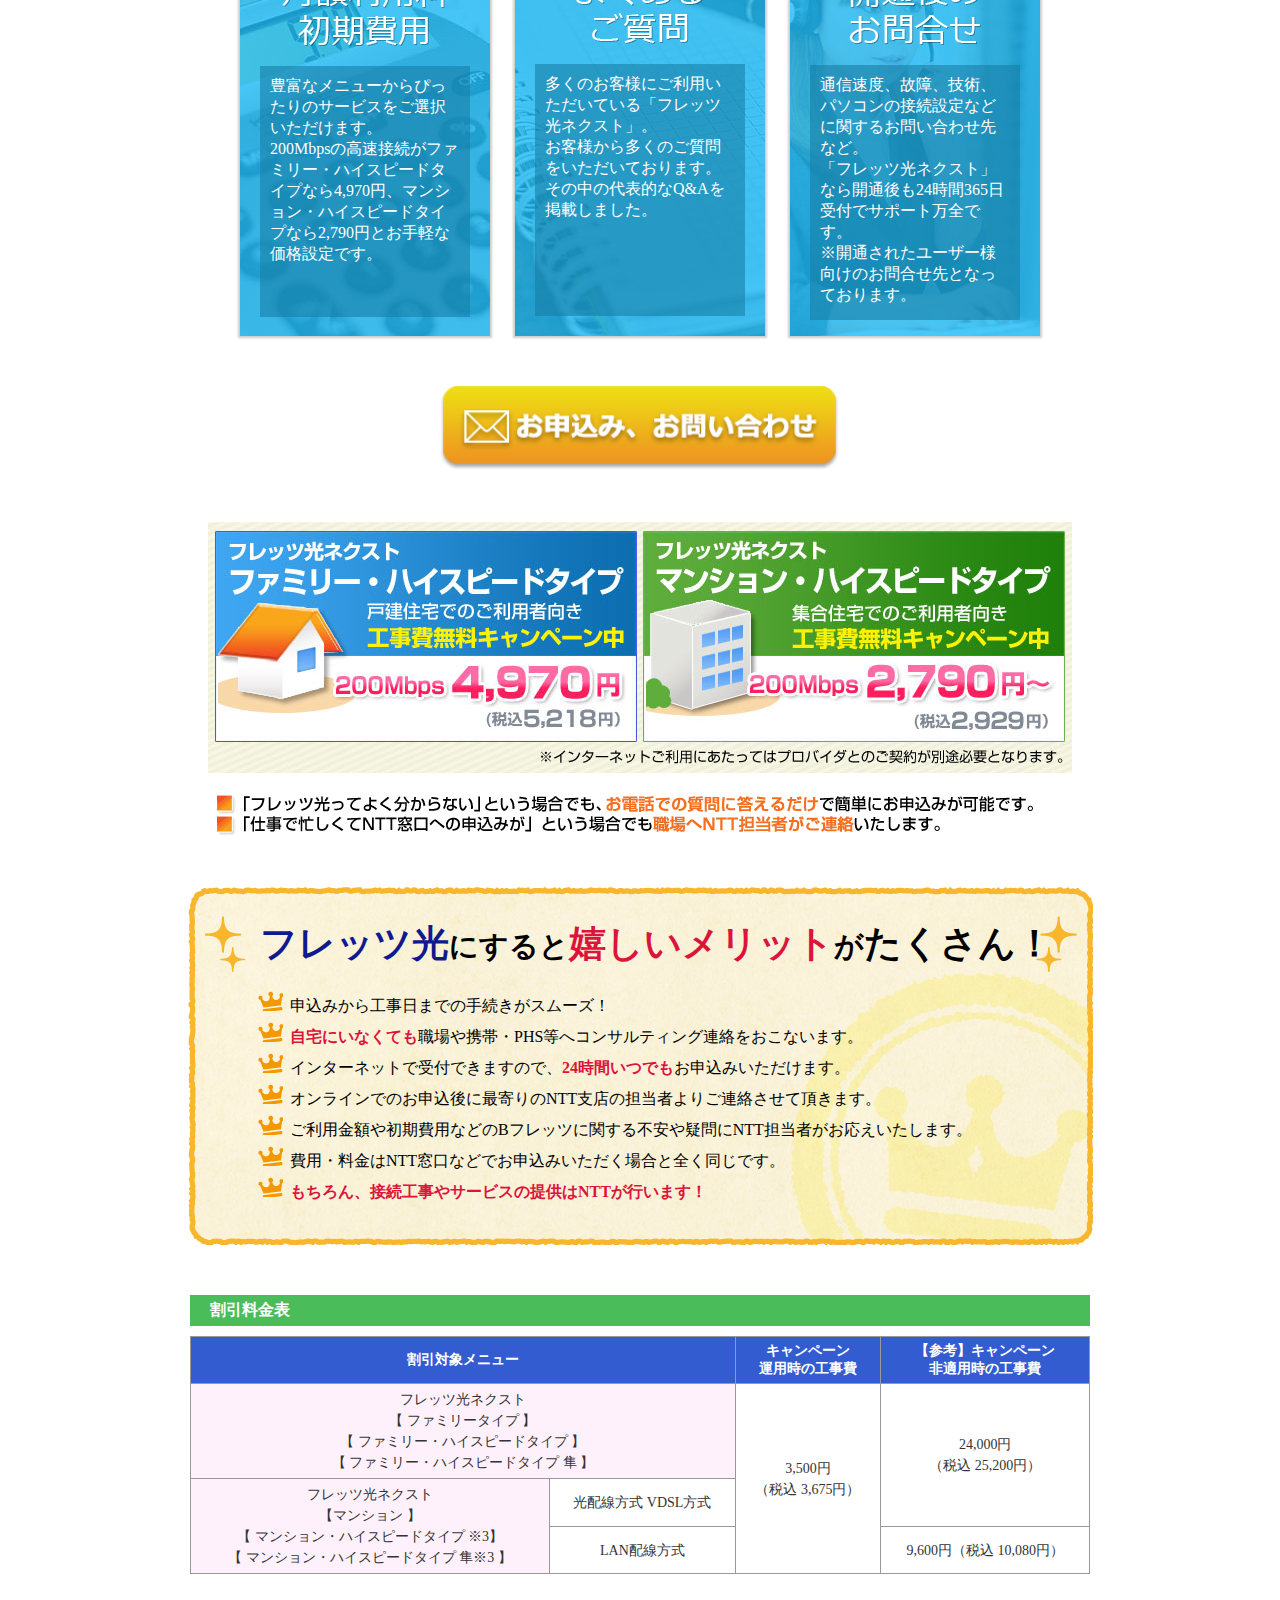
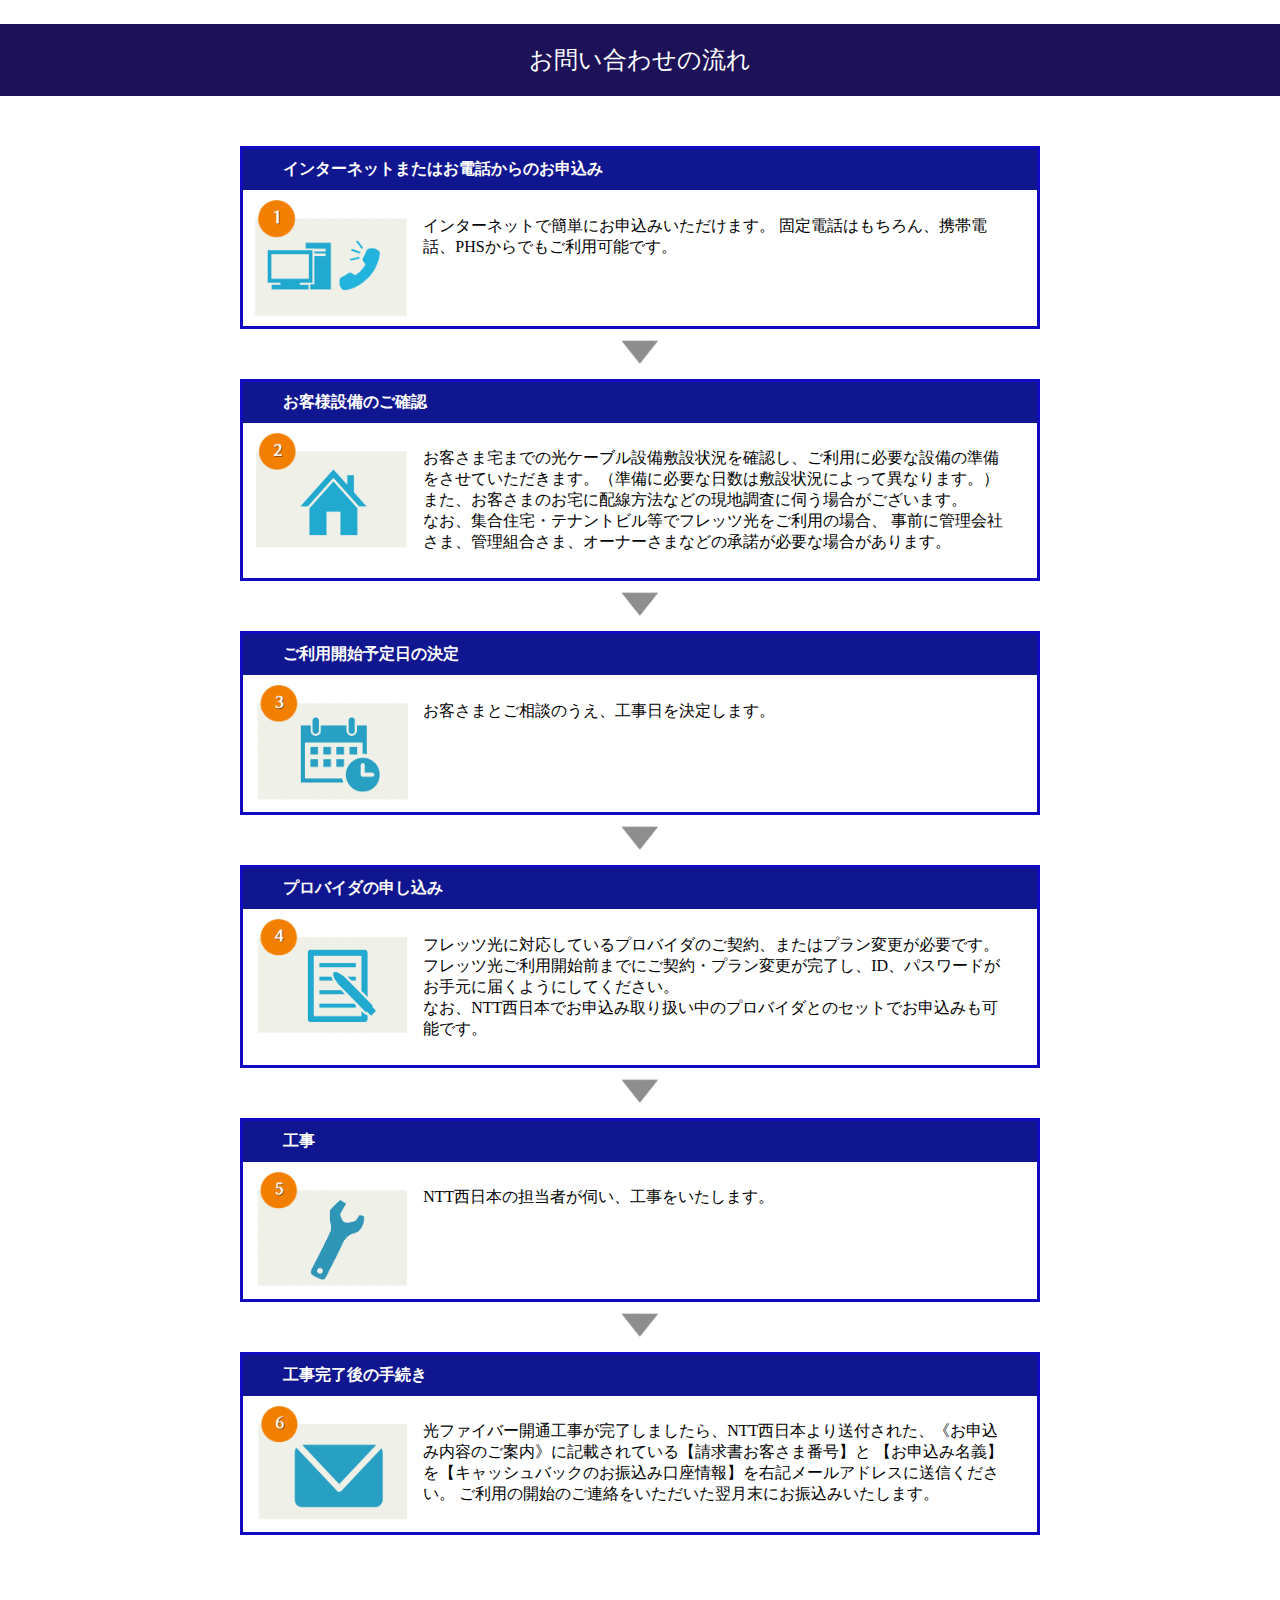
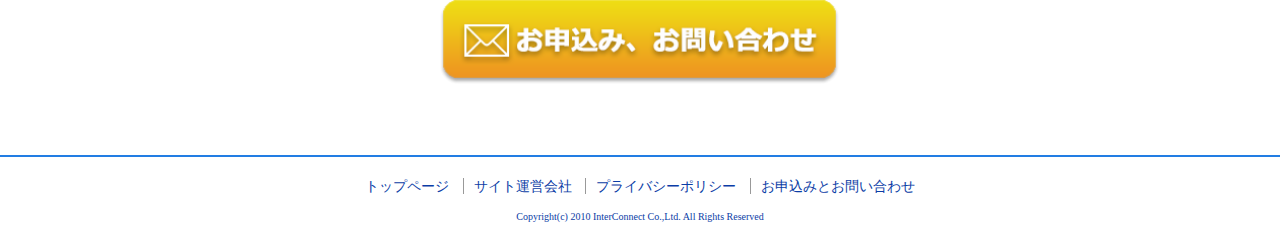
==== commit 6ae42d16: ".main_box2の画像を変更 .main_box2内pにclass mbtx、p内にbrを追加、2つ目のpを分割し新たにpを追加" ====
--- a/index.html
+++ b/index.html
@@ -150,17 +150,19 @@
   </div>
   <div class="main_box2back">
     <div class="main_box2">
-      <img src="images/cashback01.png" alt="フレッツ光 ＋ひかり電話A（エース）＋プロバイダ OCN「フレッツ」" class="hyou1">
-      <img src="images/cashback02.png" alt="フレッツ光 ＋ひかり電話A（エース）" class="hyou2">
-      <img src="images/cashback03.png" alt="フレッツ光" class="hyou3">
-      <p class="main_boxtext"><strong class="color3">【対象者】</strong> 「フレッツ光ネクスト」を新規申込みのお客さま全員がプレゼントの対象となります。</p>
-      <p class="main_boxtext"><strong class="color3">【条件】</strong> 平成25年10月1日～平成26年3月31日に「フレッツ光ネクスト」を本ページから新規に申し込みされ、
+      <div class="mbimg">
+        <img src="images/new/cashback1.png" alt="フレッツ光 ＋ひかり電話A（エース）＋プロバイダ OCN「フレッツ」">
+        <img src="images/new/cashback2.png" alt="フレッツ光 ＋ひかり電話A（エース）">
+        <img src="images/new/cashback3.png" alt="フレッツ光">
+      </div>
+      <p class="main_boxtext mbtx"><strong class="color3">【対象者】</strong> 「フレッツ光ネクスト」を新規申込みのお客さま全員がプレゼントの対象となります。</p>
+      <p class="main_boxtext mbtx"><strong class="color3">【条件】</strong> 平成25年10月1日～平成26年3月31日に「フレッツ光ネクスト」を本ページから新規に申し込みされ、
         平成26年6月30日までに利用開始されていることが条件となります。（「Ｂフレッツ」または、「フレッツ光プレミアム」から、「フレッツ光ネクスト」への変更の場合や、
-        同サービス間でのプラン変更、及び移転による新規開通は対象外となります。）
-        ※こちらのキャンペーンは、当サイト独自のキャンペーンですので他のサイトなどでお申込された場合などは、キャッシュバックの対象外となります。
-        【発送】 キャッシュバックはお振込先情報とご利用の開始のご連絡をいただいた翌月末ごろとなります。
+        同サービス間でのプラン変更、及び移転による新規開通は対象外となります。）<br>
+        ※こちらのキャンペーンは、当サイト独自のキャンペーンですので他のサイトなどでお申込された場合などは、キャッシュバックの対象外となります。</p>
+      <p class="main_boxtext mbtx"><strong class="color3">【発送】</strong> キャッシュバックはお振込先情報とご利用の開始のご連絡をいただいた翌月末ごろとなります。
         サービスのご利用が可能になりましたら、本サイトにてお申込された際に自動返信される受付メールに、「開通日付」を添えて、開通の旨をご連絡ください。
-        キャッシュバックが、お申込名義と異なる場合は、「お名前」「ご連絡先」もあわせてご連絡ください。
+        キャッシュバックが、お申込名義と異なる場合は、「お名前」「ご連絡先」もあわせてご連絡ください。<br>
         ※開通から２ヶ月以内にご連絡をお願いいたします。</p>
       </div>
   </div>
--- a/css/style.css
+++ b/css/style.css
@@ -112,28 +112,43 @@
   font-size: 150%;
 }
 .main_box2back{
-  background-color: #ffffce;
-  width:100%;
+
+  width: 100%;
   padding-top: 20px;
   padding-bottom: 20px;
 }
-.main_box2{
-  text-align: center;
-}
+
 .main_boxtext{
-  width:60%;
-  margin-left: auto;
-  margin-right: auto;
-  margin-bottom:50px;
-  margin-top:50px;
-}
-.hyou1,.hyou2,.hyou3,.hyou4 img{
+  width: 75%;
+  margin-left: auto;
+  margin-right: auto;
+  margin-bottom: 50px;
+  margin-top: 50px;
+}
+
+.mbtx{
+  border:1px solid #FF0000;
+  padding: 0.8em;
+  text-align: left;
+  margin-bottom: 1.5em;
+  margin-top: 1.5em;
+}
+
+.mbimg{
+  width: 78%;
+  margin: 1em auto 3em;
+}
+
+.mbimg img{
+  zoom: 0.8;
+  margin: 1em auto;
+}
+
+
+.hyou4 img{
   width:50%;
   margin:10px;
   text-align: center;
-}
-.hyou3 img{
-	margin-bottom:30px;
 }
 
 .syousaibox{
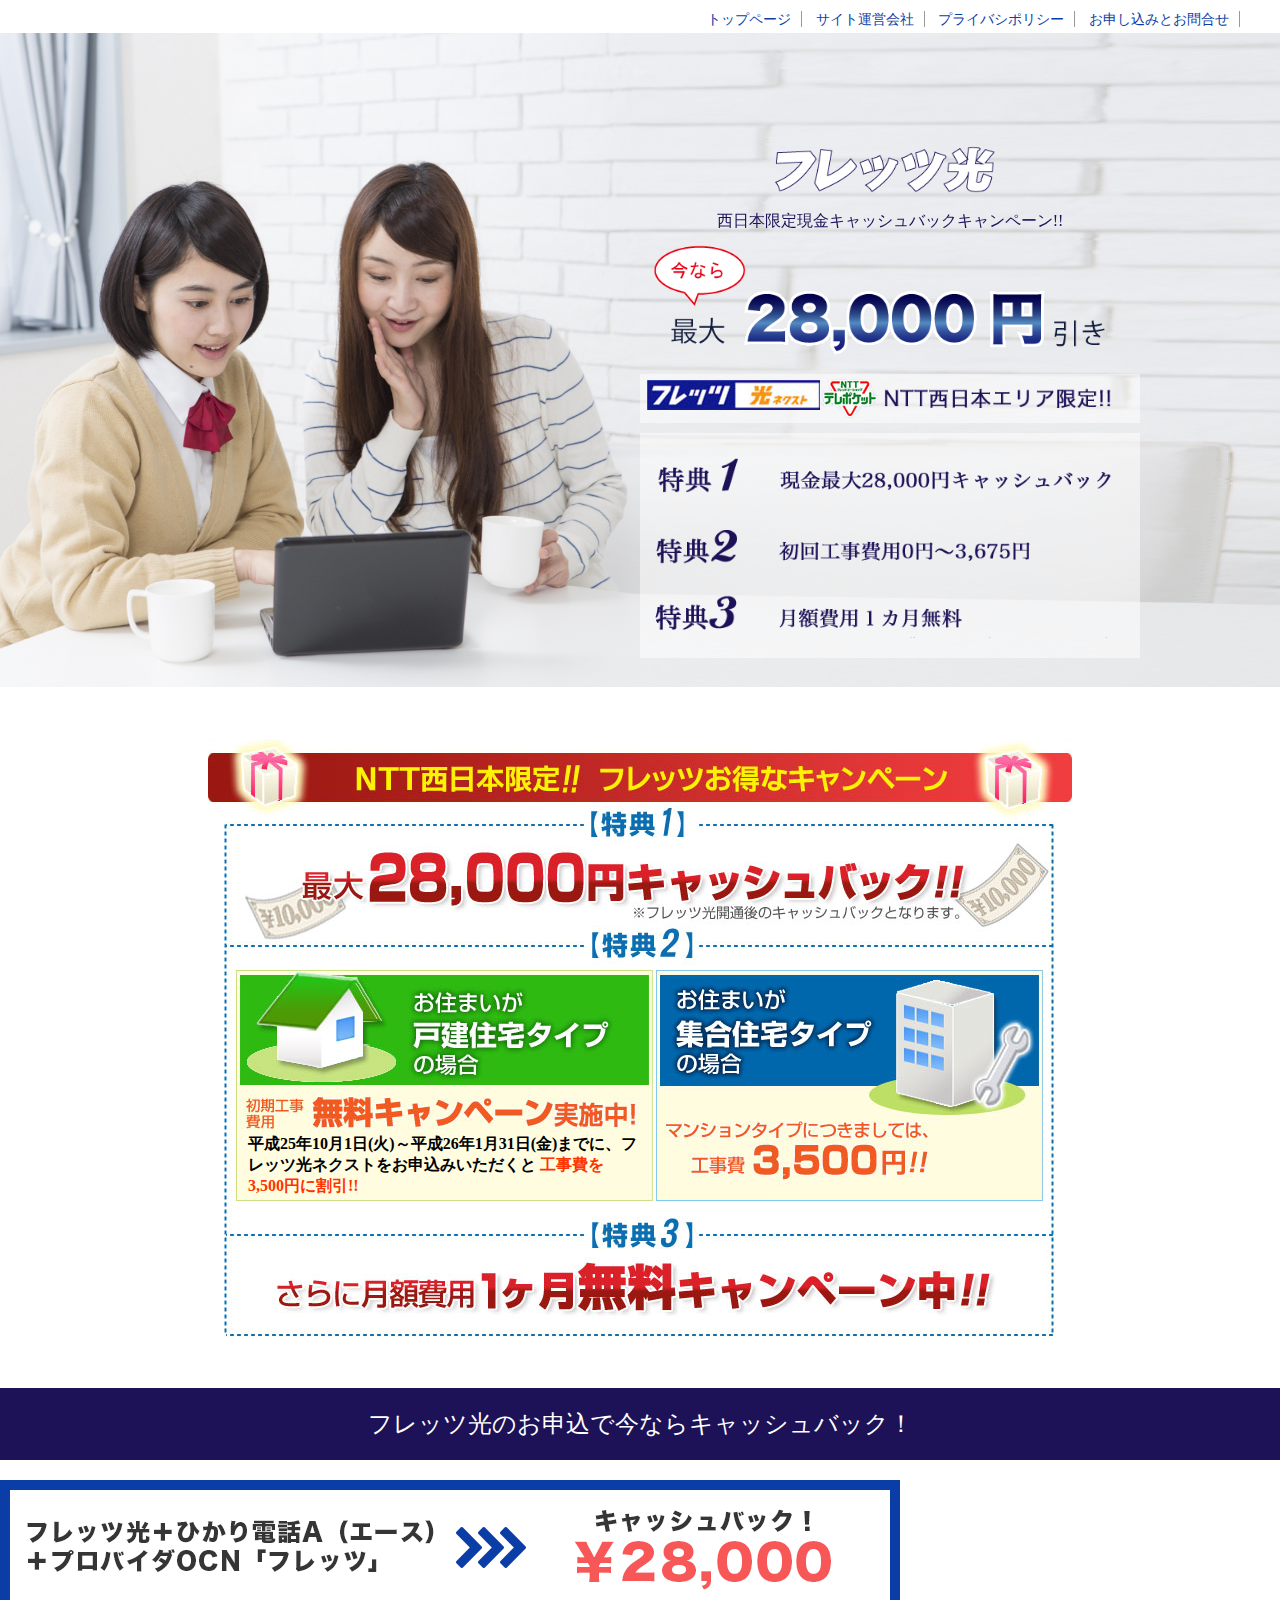
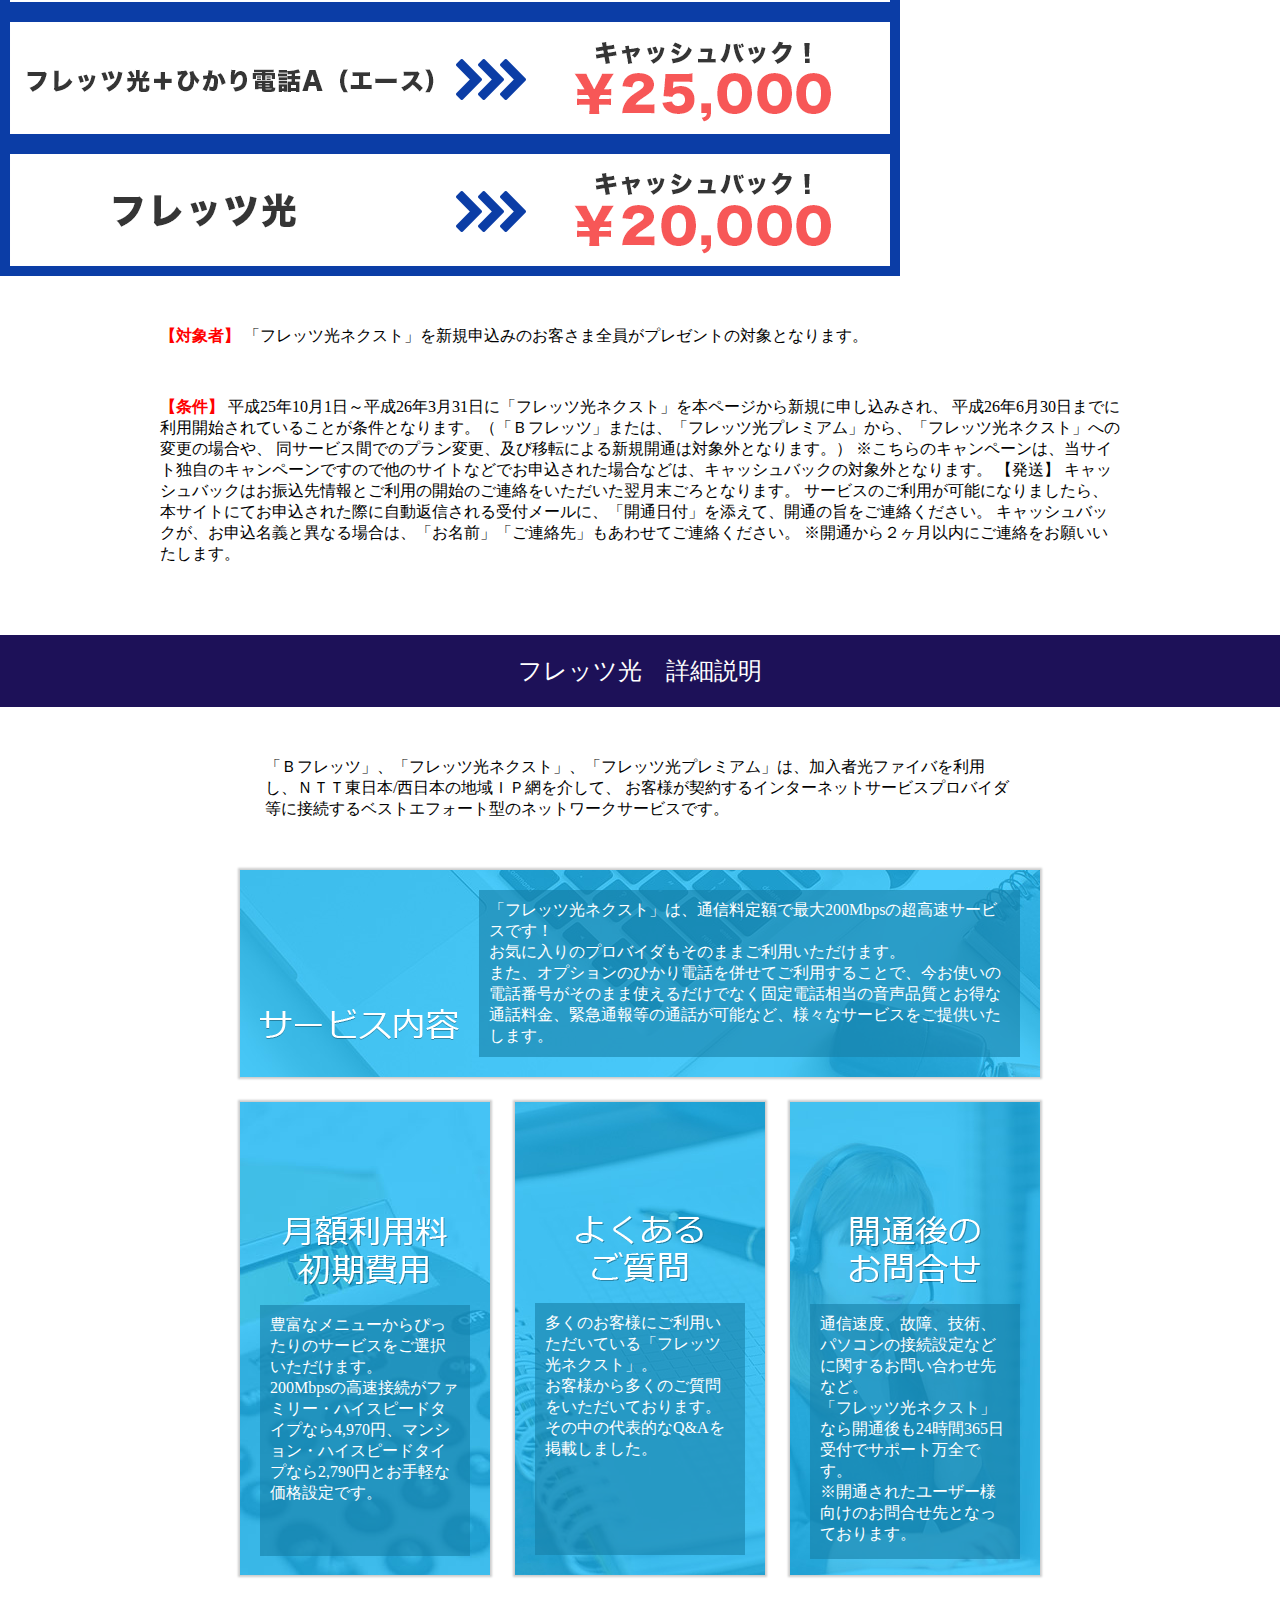
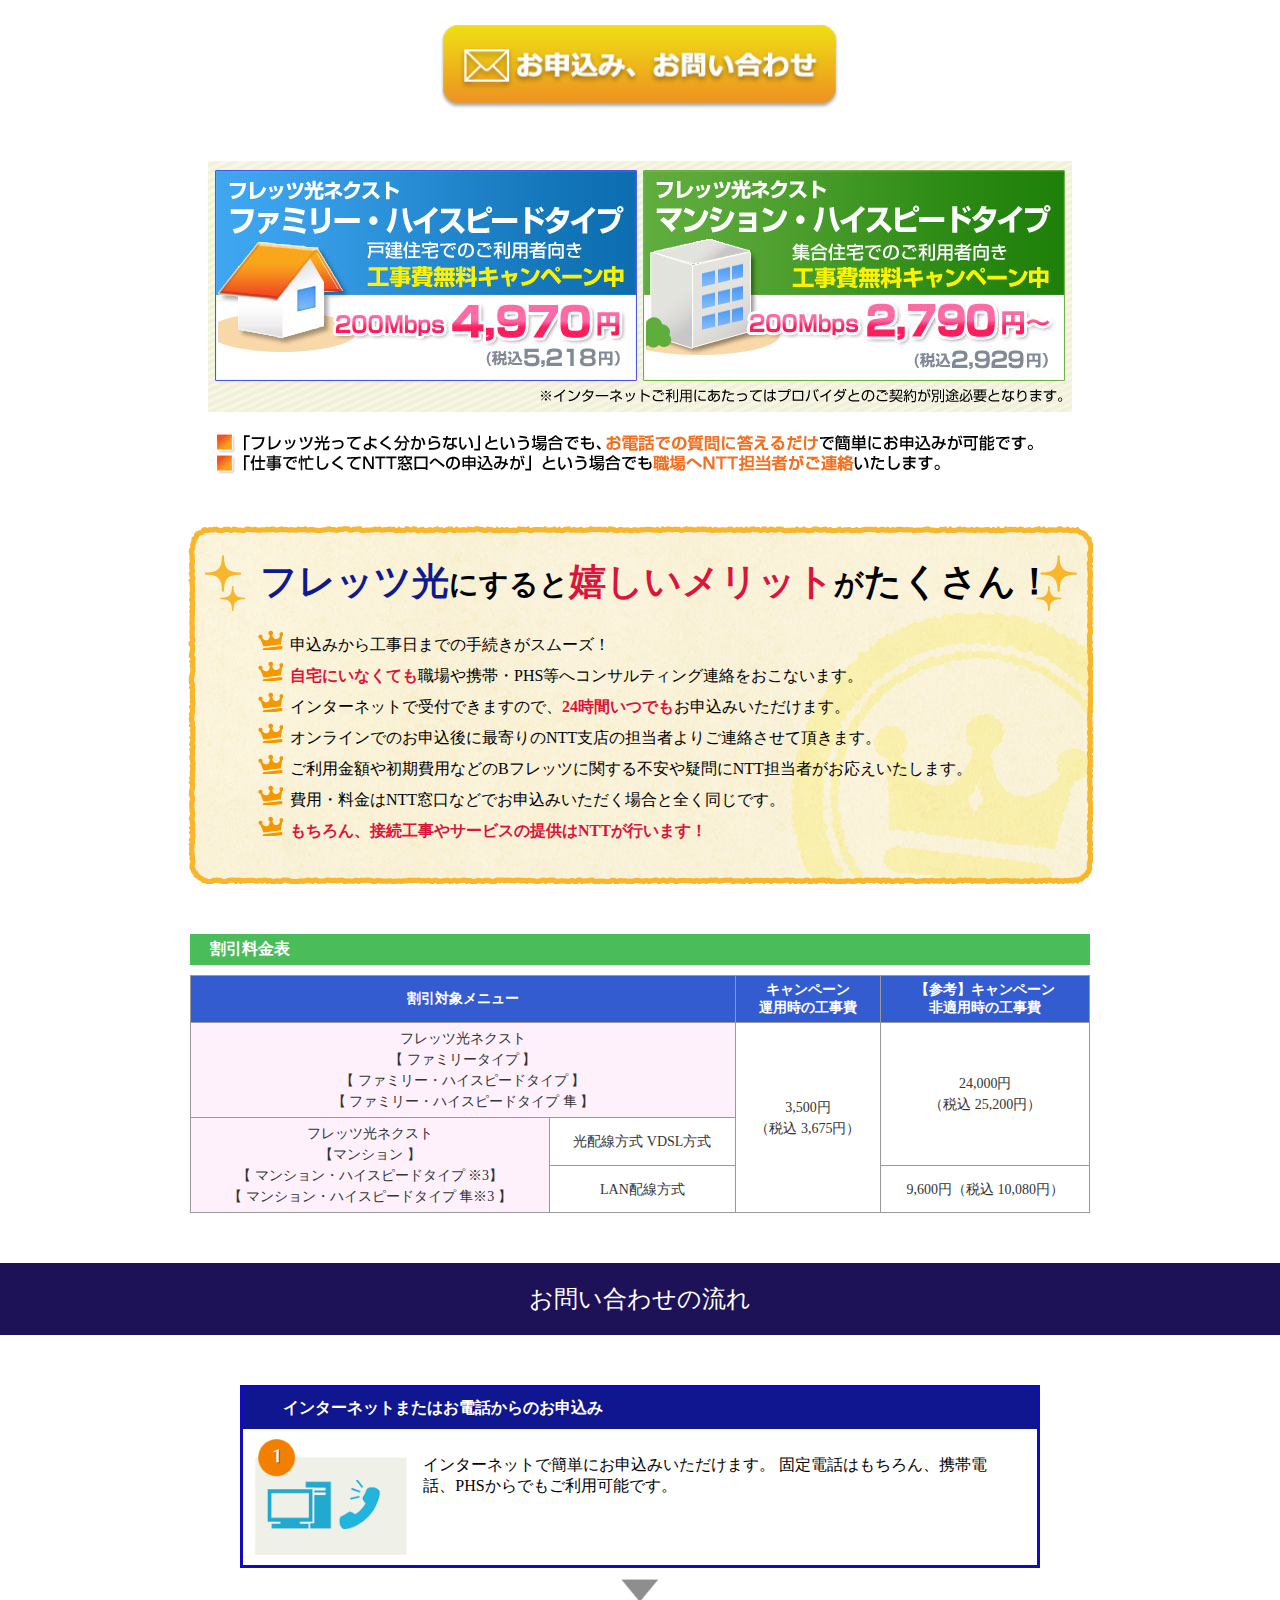
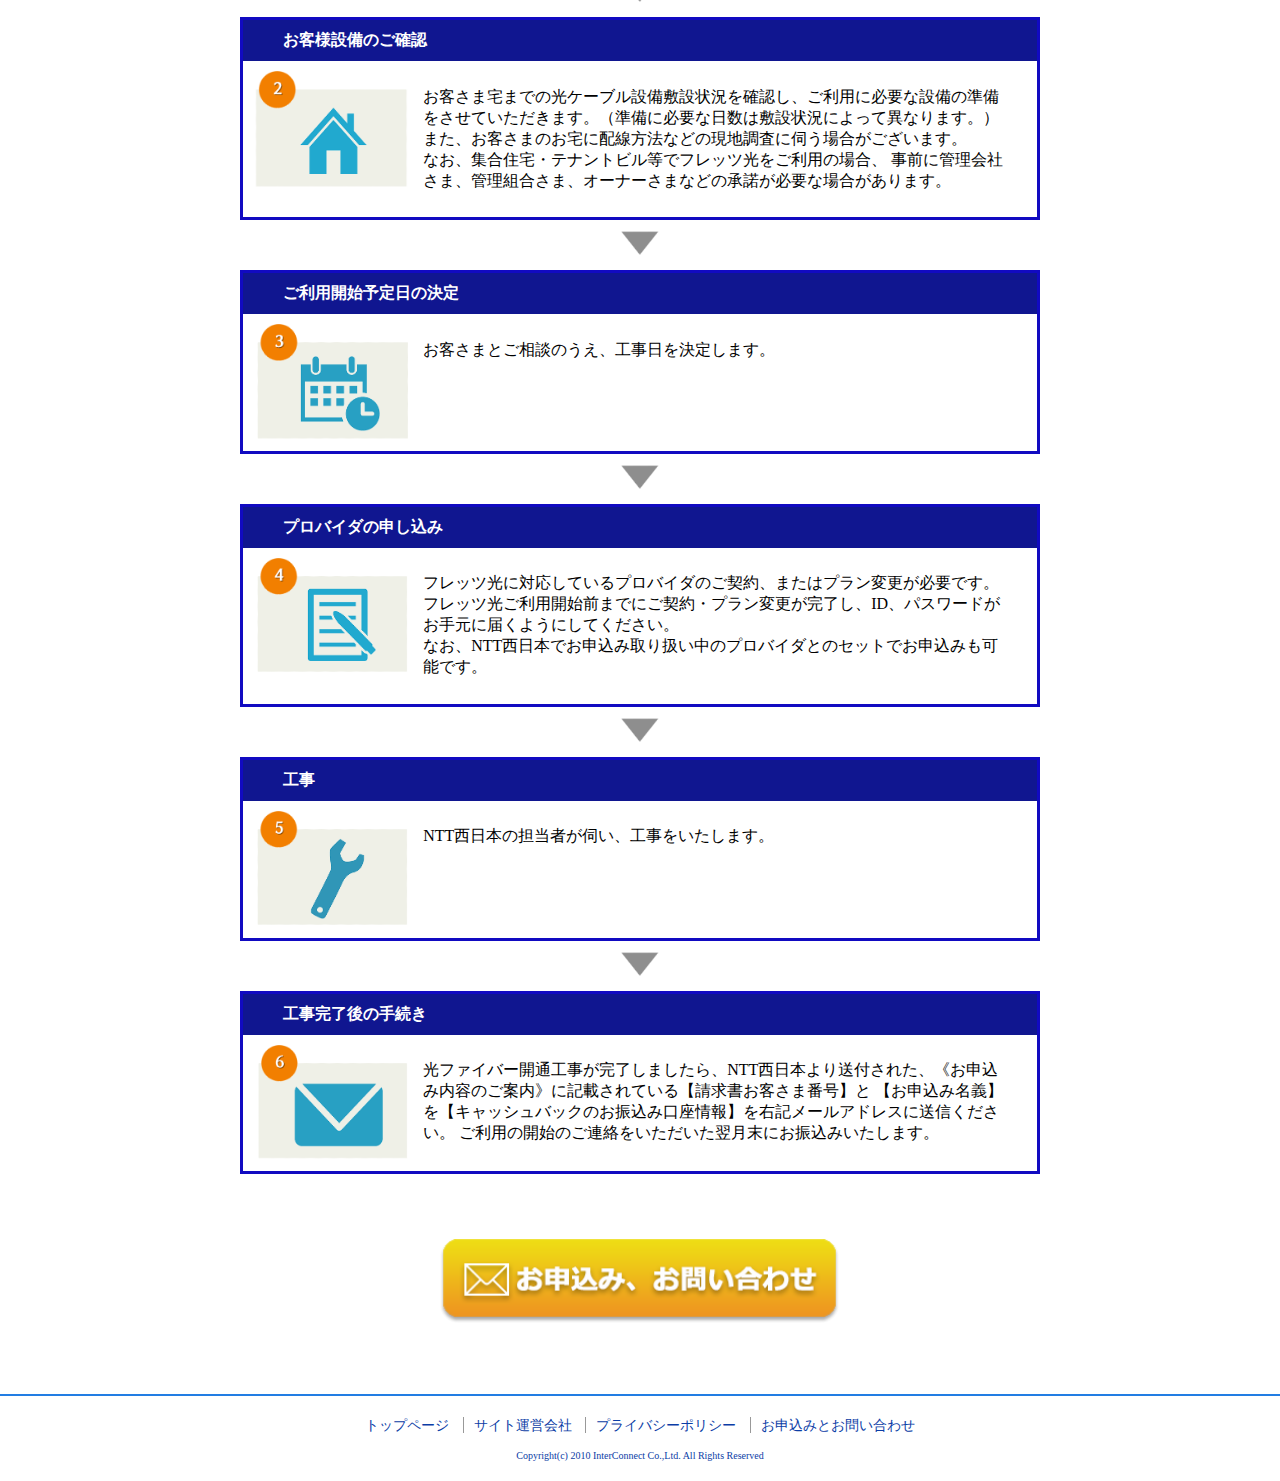
==== commit 2b065618: "Revert ".main_box2の画像を変更"" ====
--- a/index.html
+++ b/index.html
@@ -150,19 +150,17 @@
   </div>
   <div class="main_box2back">
     <div class="main_box2">
-      <div class="mbimg">
-        <img src="images/new/cashback1.png" alt="フレッツ光 ＋ひかり電話A（エース）＋プロバイダ OCN「フレッツ」">
-        <img src="images/new/cashback2.png" alt="フレッツ光 ＋ひかり電話A（エース）">
-        <img src="images/new/cashback3.png" alt="フレッツ光">
-      </div>
-      <p class="main_boxtext mbtx"><strong class="color3">【対象者】</strong> 「フレッツ光ネクスト」を新規申込みのお客さま全員がプレゼントの対象となります。</p>
-      <p class="main_boxtext mbtx"><strong class="color3">【条件】</strong> 平成25年10月1日～平成26年3月31日に「フレッツ光ネクスト」を本ページから新規に申し込みされ、
+      <img src="images/cashback01.png" alt="フレッツ光 ＋ひかり電話A（エース）＋プロバイダ OCN「フレッツ」" class="hyou1">
+      <img src="images/cashback02.png" alt="フレッツ光 ＋ひかり電話A（エース）" class="hyou2">
+      <img src="images/cashback03.png" alt="フレッツ光" class="hyou3">
+      <p class="main_boxtext"><strong class="color3">【対象者】</strong> 「フレッツ光ネクスト」を新規申込みのお客さま全員がプレゼントの対象となります。</p>
+      <p class="main_boxtext"><strong class="color3">【条件】</strong> 平成25年10月1日～平成26年3月31日に「フレッツ光ネクスト」を本ページから新規に申し込みされ、
         平成26年6月30日までに利用開始されていることが条件となります。（「Ｂフレッツ」または、「フレッツ光プレミアム」から、「フレッツ光ネクスト」への変更の場合や、
-        同サービス間でのプラン変更、及び移転による新規開通は対象外となります。）<br>
-        ※こちらのキャンペーンは、当サイト独自のキャンペーンですので他のサイトなどでお申込された場合などは、キャッシュバックの対象外となります。</p>
-      <p class="main_boxtext mbtx"><strong class="color3">【発送】</strong> キャッシュバックはお振込先情報とご利用の開始のご連絡をいただいた翌月末ごろとなります。
+        同サービス間でのプラン変更、及び移転による新規開通は対象外となります。）
+        ※こちらのキャンペーンは、当サイト独自のキャンペーンですので他のサイトなどでお申込された場合などは、キャッシュバックの対象外となります。
+        【発送】 キャッシュバックはお振込先情報とご利用の開始のご連絡をいただいた翌月末ごろとなります。
         サービスのご利用が可能になりましたら、本サイトにてお申込された際に自動返信される受付メールに、「開通日付」を添えて、開通の旨をご連絡ください。
-        キャッシュバックが、お申込名義と異なる場合は、「お名前」「ご連絡先」もあわせてご連絡ください。<br>
+        キャッシュバックが、お申込名義と異なる場合は、「お名前」「ご連絡先」もあわせてご連絡ください。
         ※開通から２ヶ月以内にご連絡をお願いいたします。</p>
       </div>
   </div>
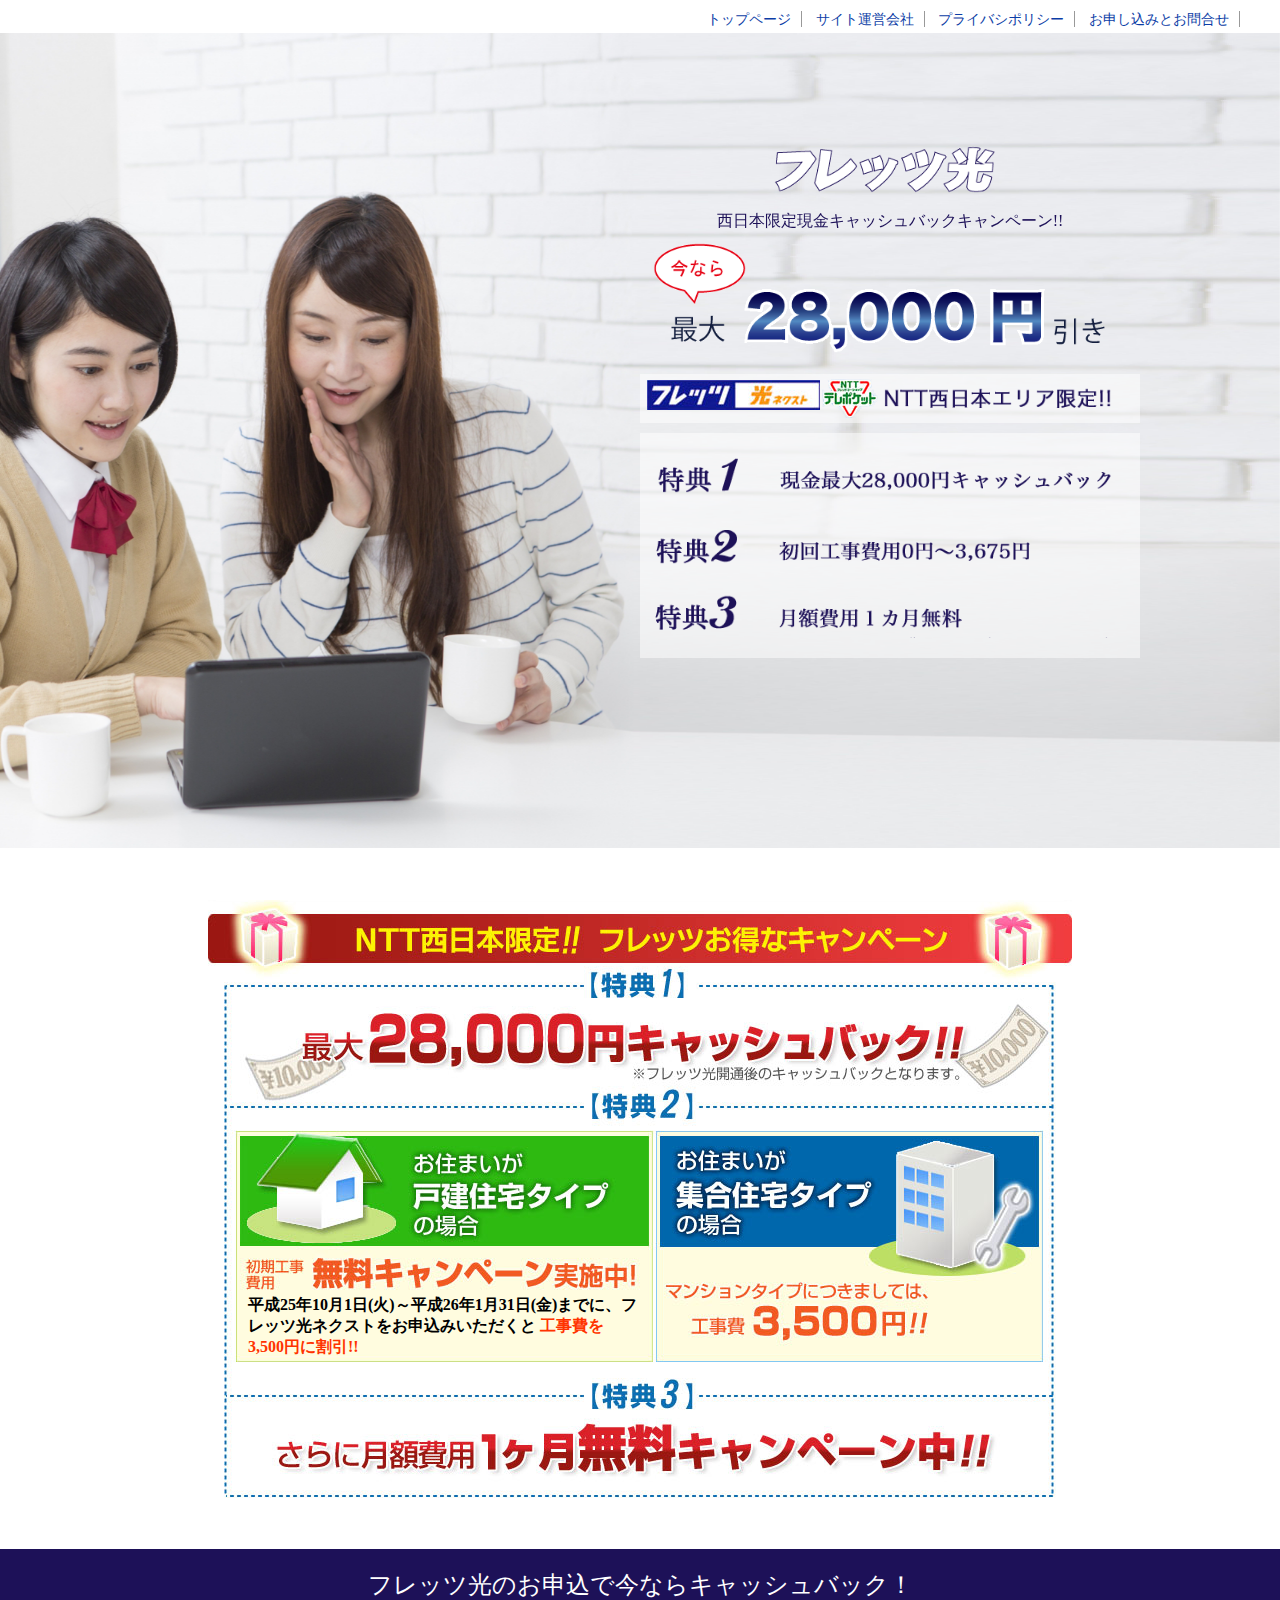
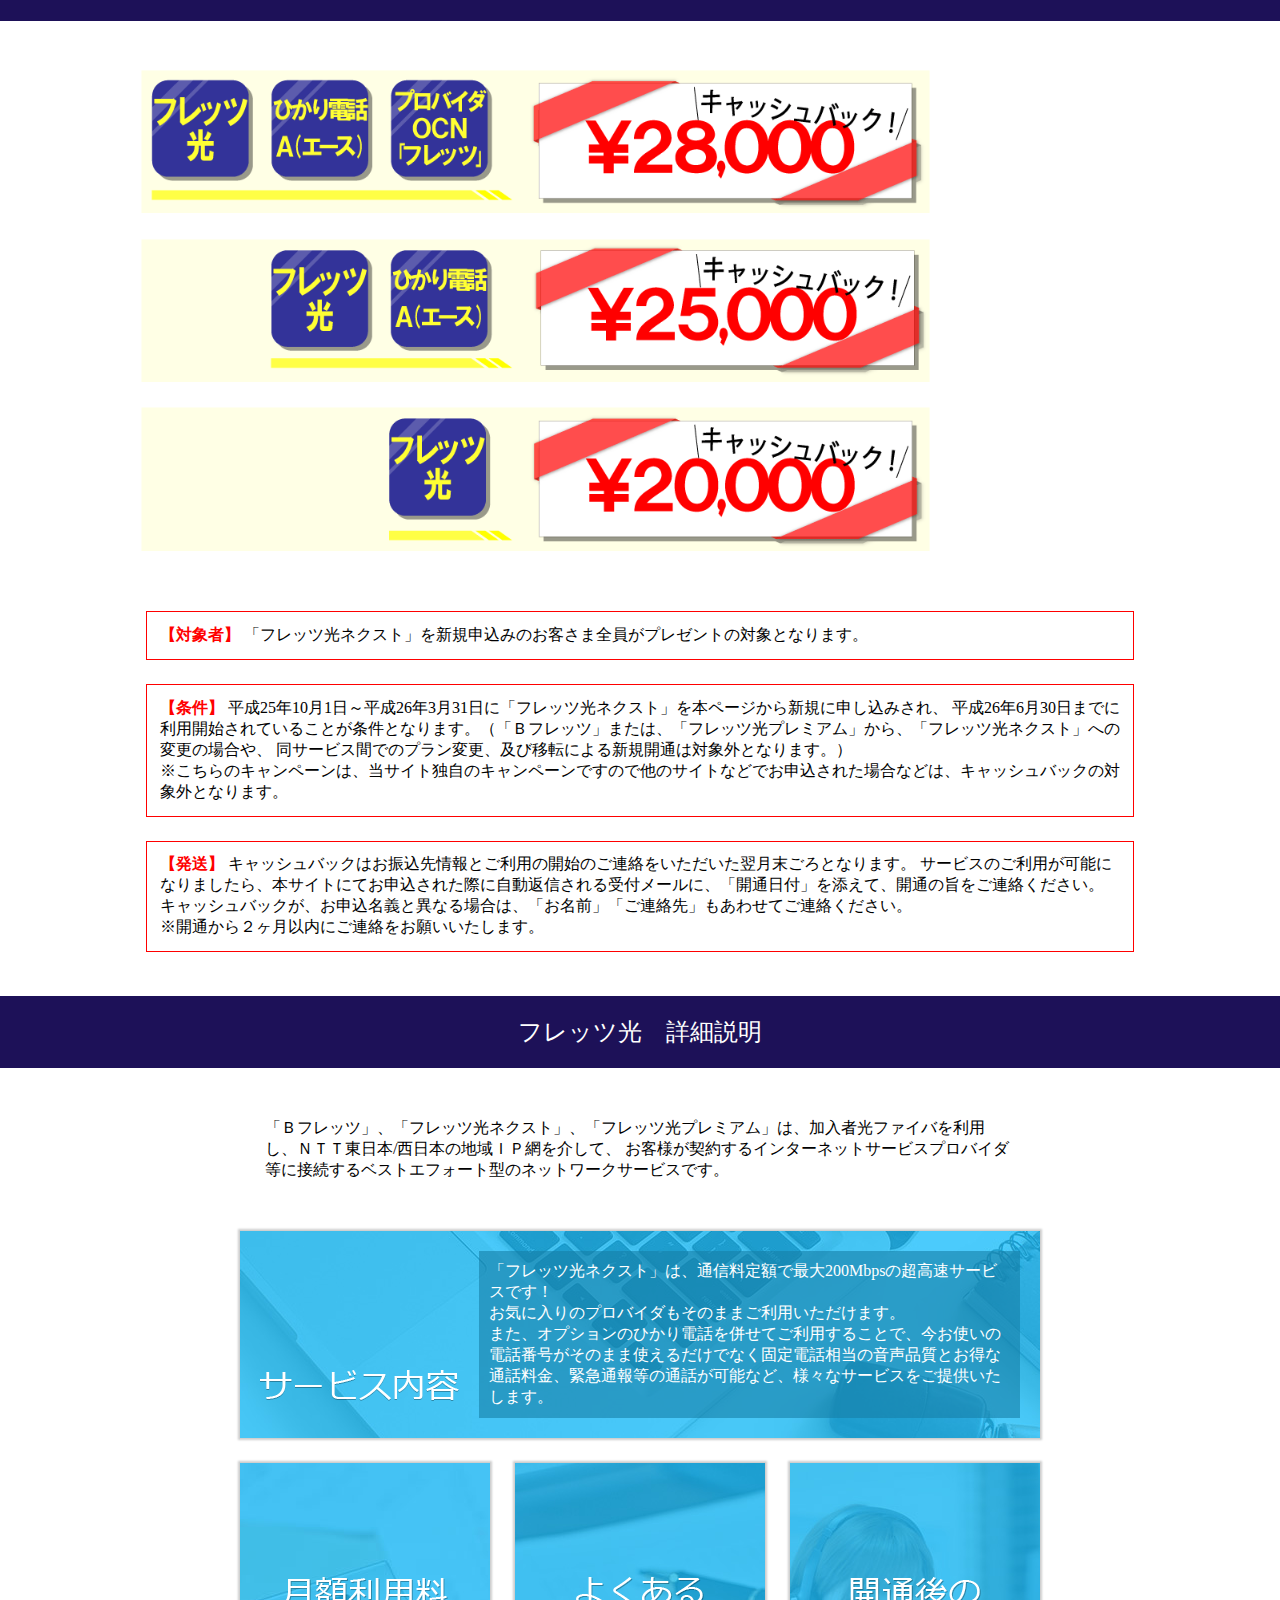
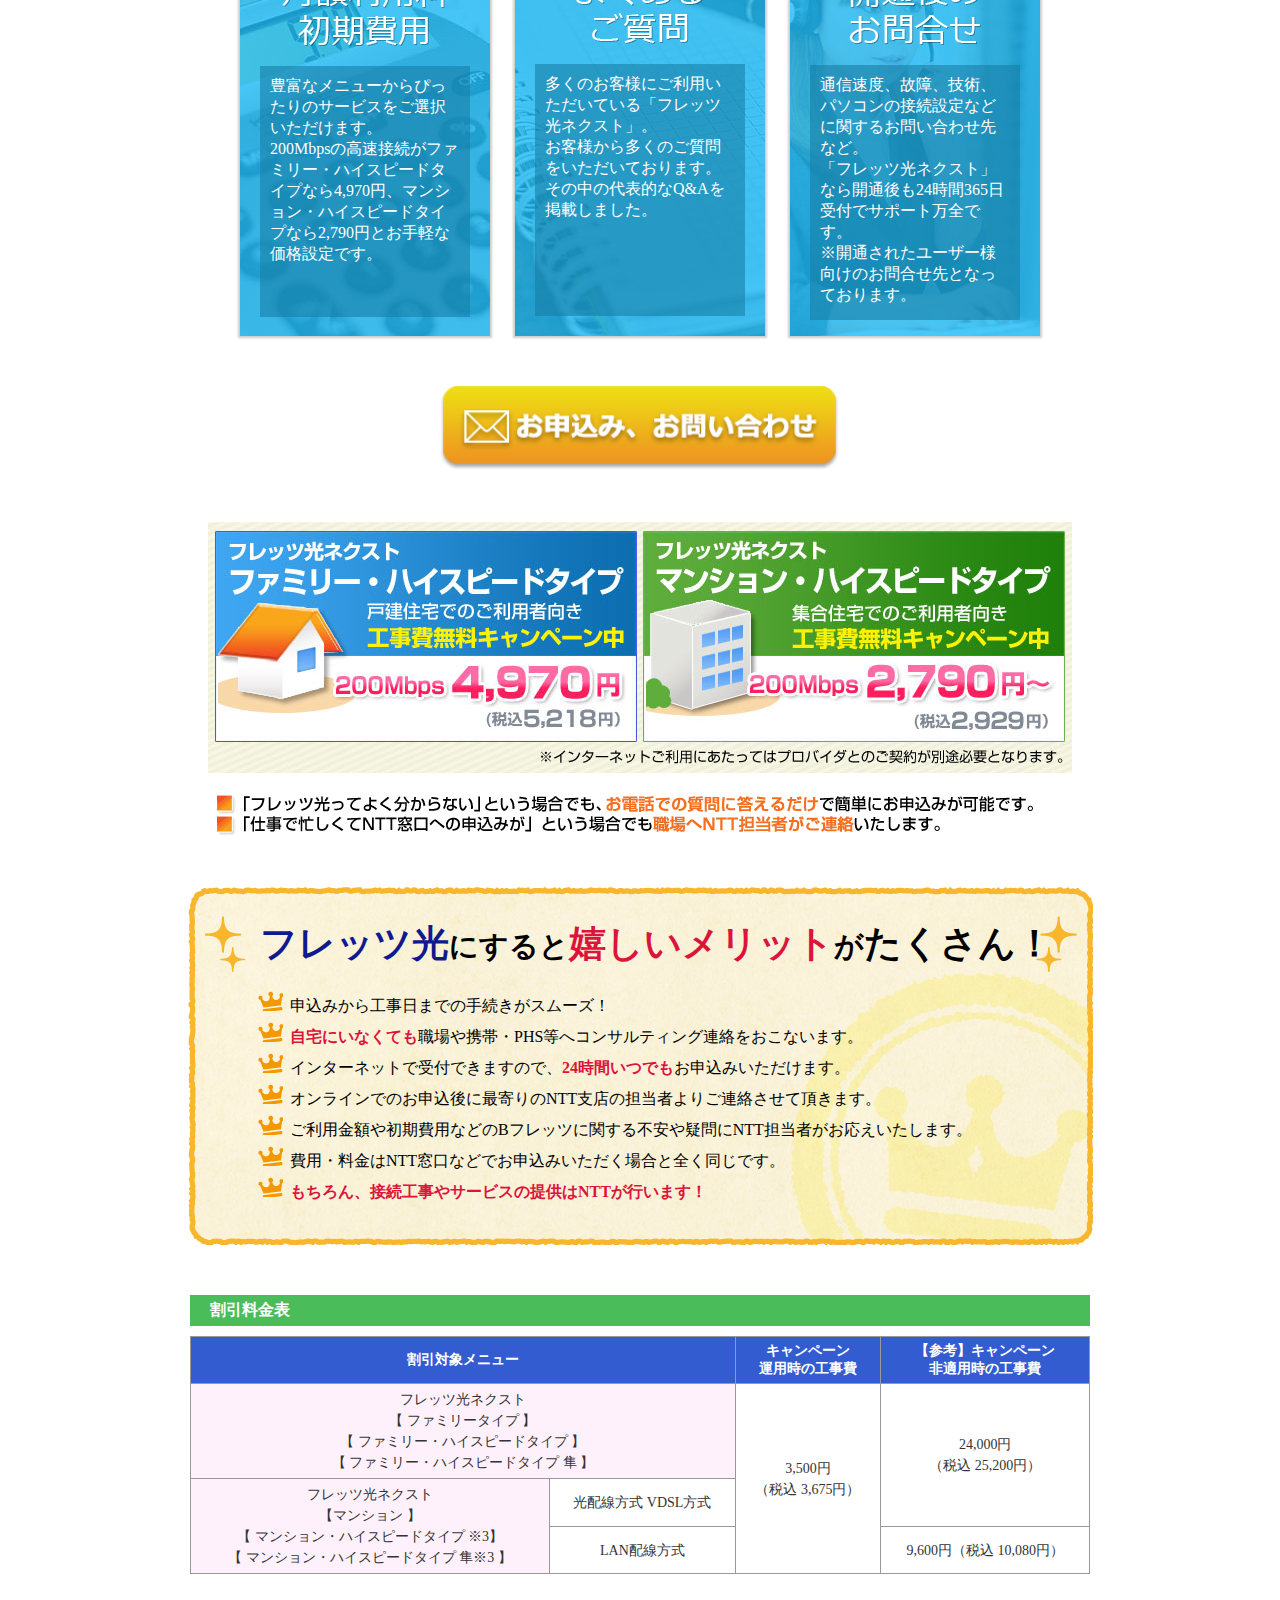
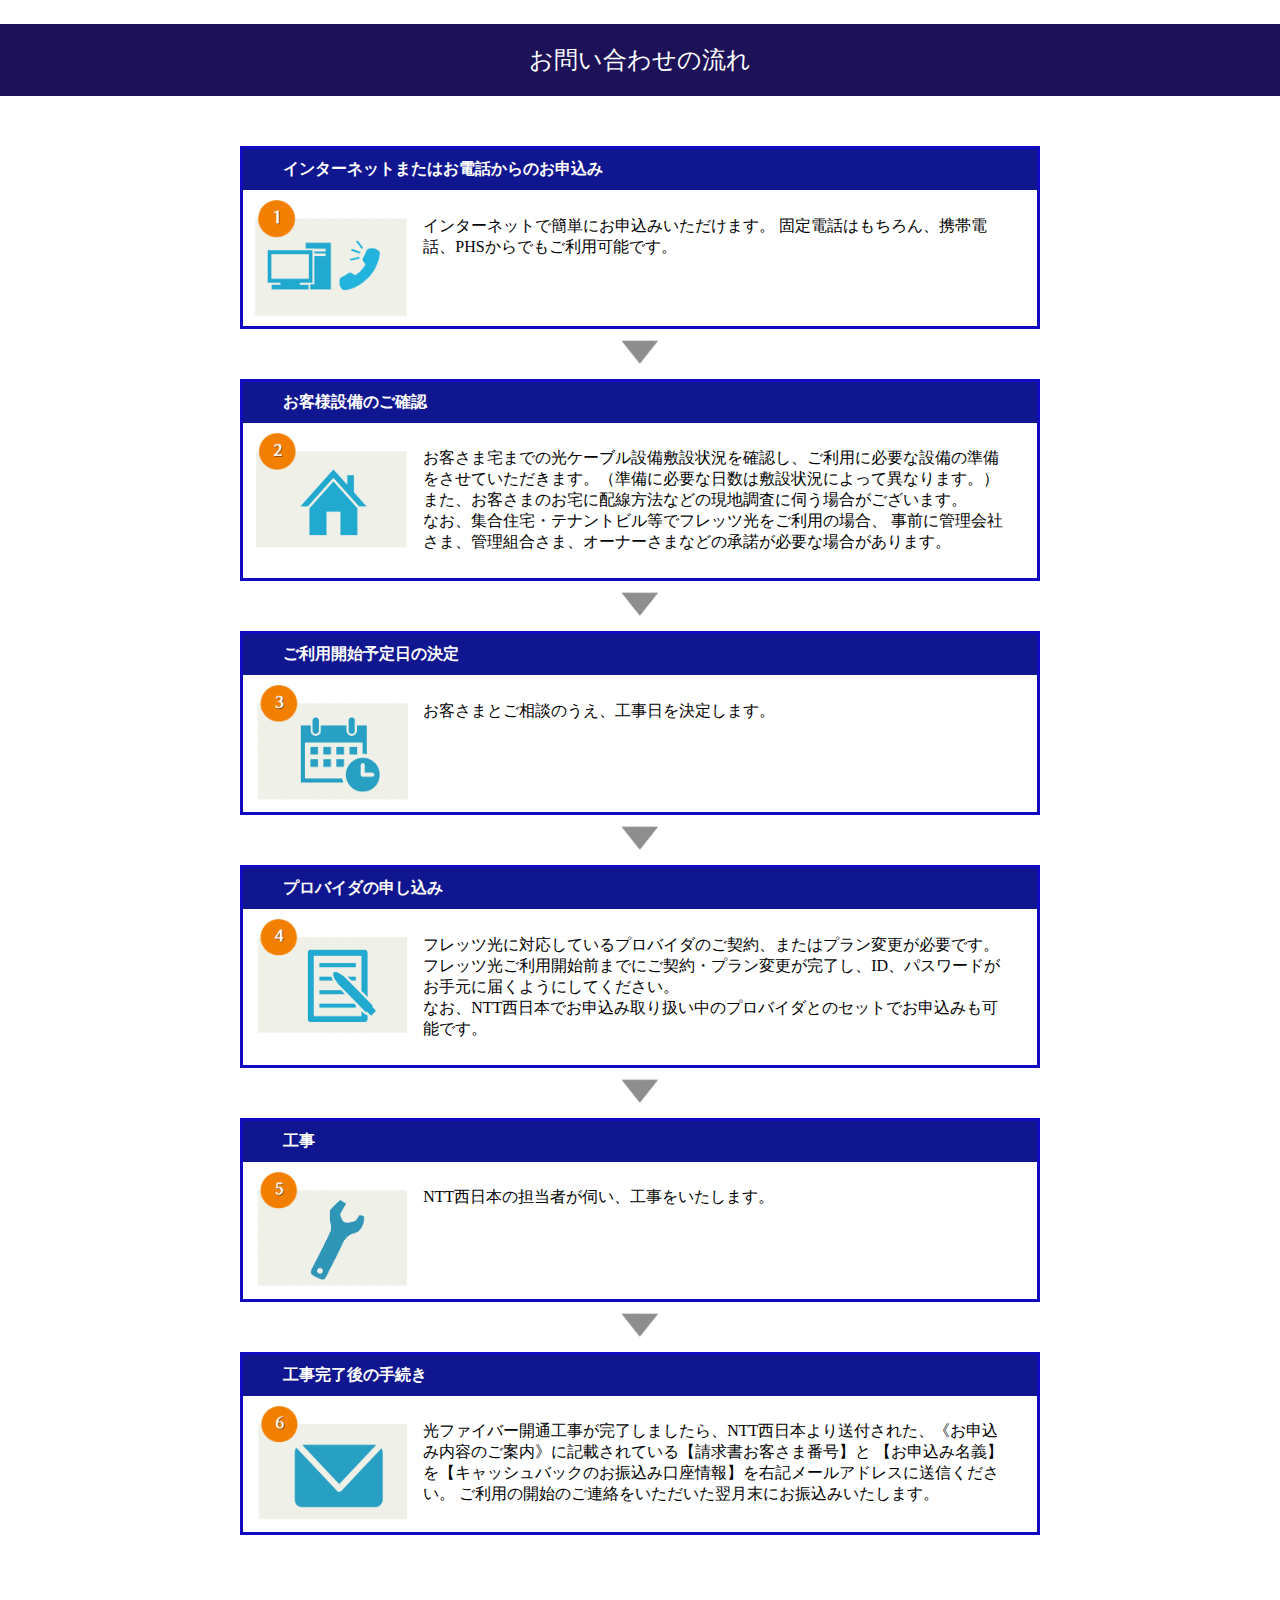
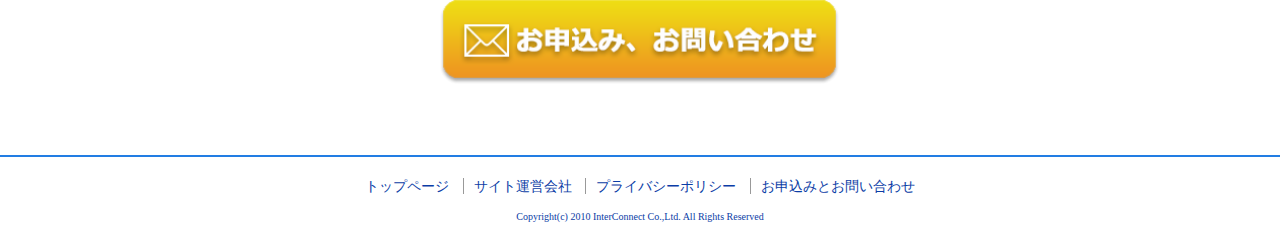
==== commit 2fbbddd0: "Revert "Revert ".main_box2の画像を変更""" ====
--- a/index.html
+++ b/index.html
@@ -150,17 +150,19 @@
   </div>
   <div class="main_box2back">
     <div class="main_box2">
-      <img src="images/cashback01.png" alt="フレッツ光 ＋ひかり電話A（エース）＋プロバイダ OCN「フレッツ」" class="hyou1">
-      <img src="images/cashback02.png" alt="フレッツ光 ＋ひかり電話A（エース）" class="hyou2">
-      <img src="images/cashback03.png" alt="フレッツ光" class="hyou3">
-      <p class="main_boxtext"><strong class="color3">【対象者】</strong> 「フレッツ光ネクスト」を新規申込みのお客さま全員がプレゼントの対象となります。</p>
-      <p class="main_boxtext"><strong class="color3">【条件】</strong> 平成25年10月1日～平成26年3月31日に「フレッツ光ネクスト」を本ページから新規に申し込みされ、
+      <div class="mbimg">
+        <img src="images/new/cashback1.png" alt="フレッツ光 ＋ひかり電話A（エース）＋プロバイダ OCN「フレッツ」">
+        <img src="images/new/cashback2.png" alt="フレッツ光 ＋ひかり電話A（エース）">
+        <img src="images/new/cashback3.png" alt="フレッツ光">
+      </div>
+      <p class="main_boxtext mbtx"><strong class="color3">【対象者】</strong> 「フレッツ光ネクスト」を新規申込みのお客さま全員がプレゼントの対象となります。</p>
+      <p class="main_boxtext mbtx"><strong class="color3">【条件】</strong> 平成25年10月1日～平成26年3月31日に「フレッツ光ネクスト」を本ページから新規に申し込みされ、
         平成26年6月30日までに利用開始されていることが条件となります。（「Ｂフレッツ」または、「フレッツ光プレミアム」から、「フレッツ光ネクスト」への変更の場合や、
-        同サービス間でのプラン変更、及び移転による新規開通は対象外となります。）
-        ※こちらのキャンペーンは、当サイト独自のキャンペーンですので他のサイトなどでお申込された場合などは、キャッシュバックの対象外となります。
-        【発送】 キャッシュバックはお振込先情報とご利用の開始のご連絡をいただいた翌月末ごろとなります。
+        同サービス間でのプラン変更、及び移転による新規開通は対象外となります。）<br>
+        ※こちらのキャンペーンは、当サイト独自のキャンペーンですので他のサイトなどでお申込された場合などは、キャッシュバックの対象外となります。</p>
+      <p class="main_boxtext mbtx"><strong class="color3">【発送】</strong> キャッシュバックはお振込先情報とご利用の開始のご連絡をいただいた翌月末ごろとなります。
         サービスのご利用が可能になりましたら、本サイトにてお申込された際に自動返信される受付メールに、「開通日付」を添えて、開通の旨をご連絡ください。
-        キャッシュバックが、お申込名義と異なる場合は、「お名前」「ご連絡先」もあわせてご連絡ください。
+        キャッシュバックが、お申込名義と異なる場合は、「お名前」「ご連絡先」もあわせてご連絡ください。<br>
         ※開通から２ヶ月以内にご連絡をお願いいたします。</p>
       </div>
   </div>
